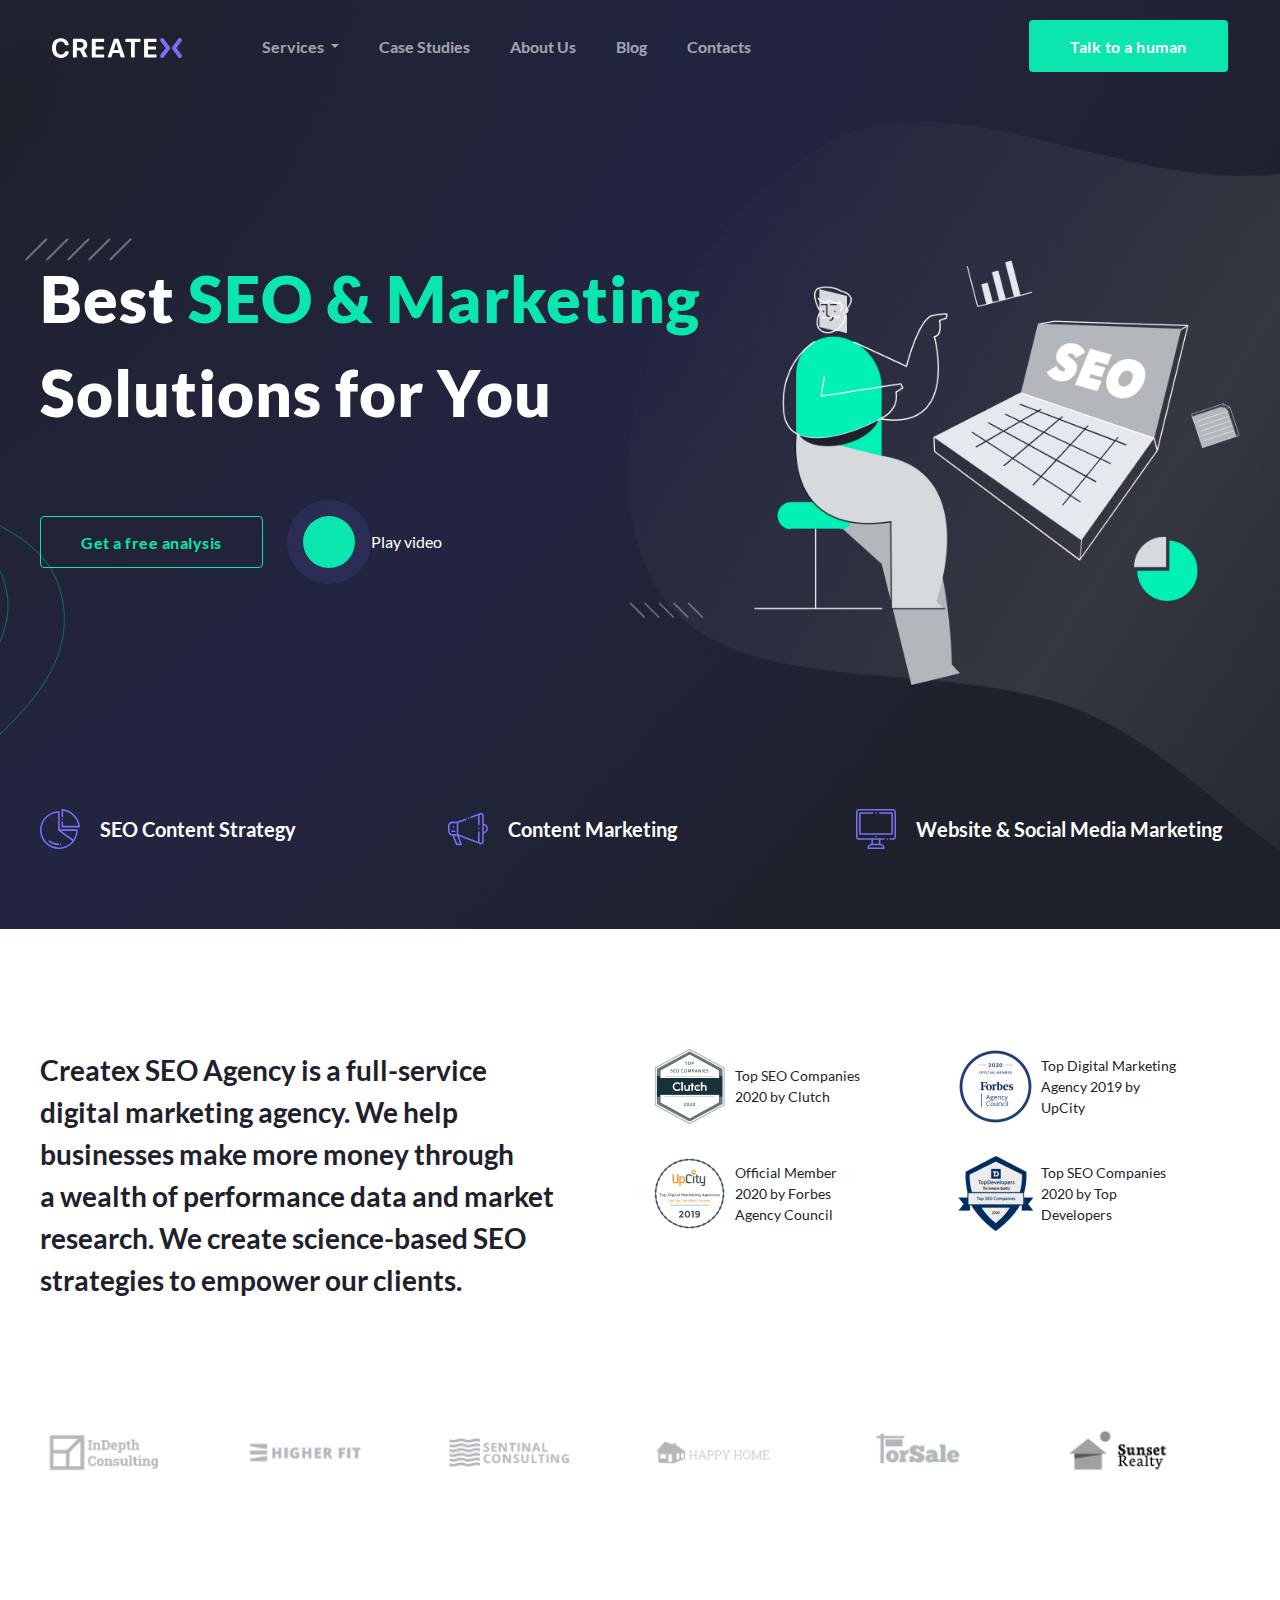
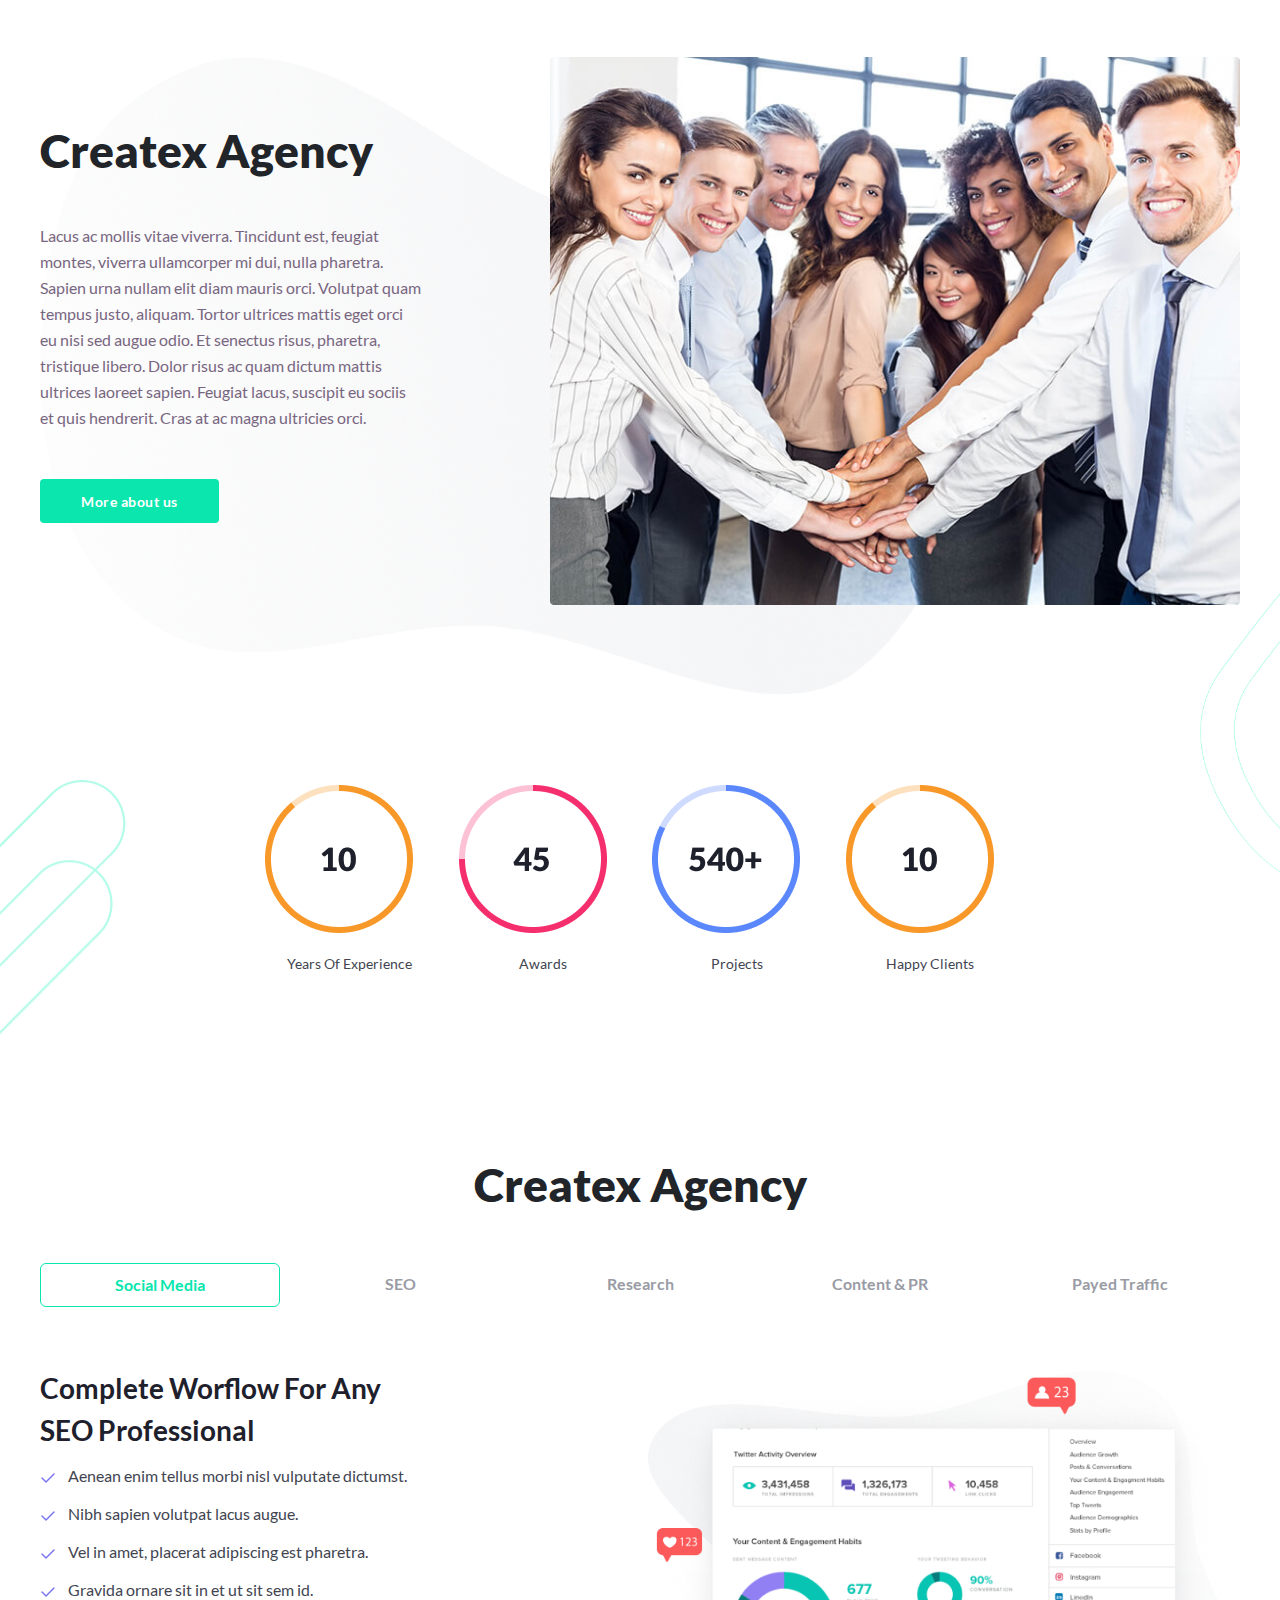
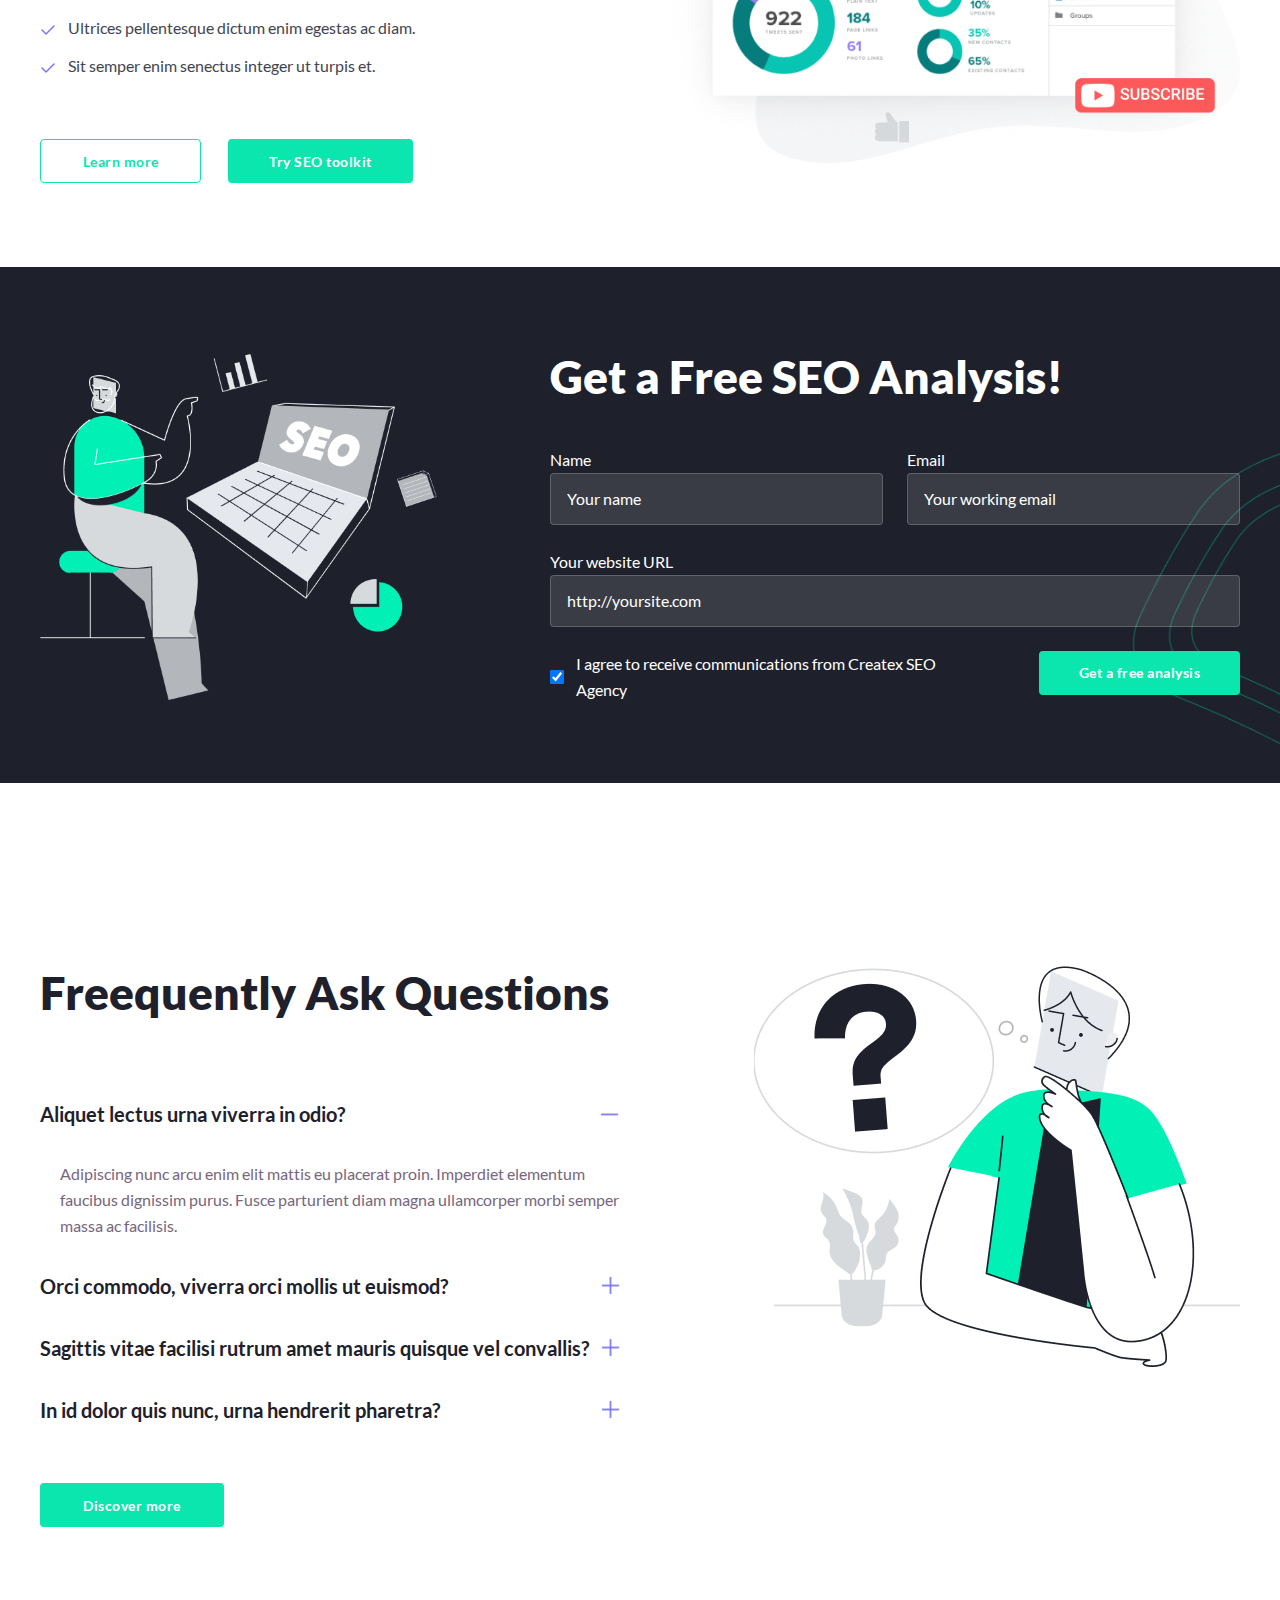
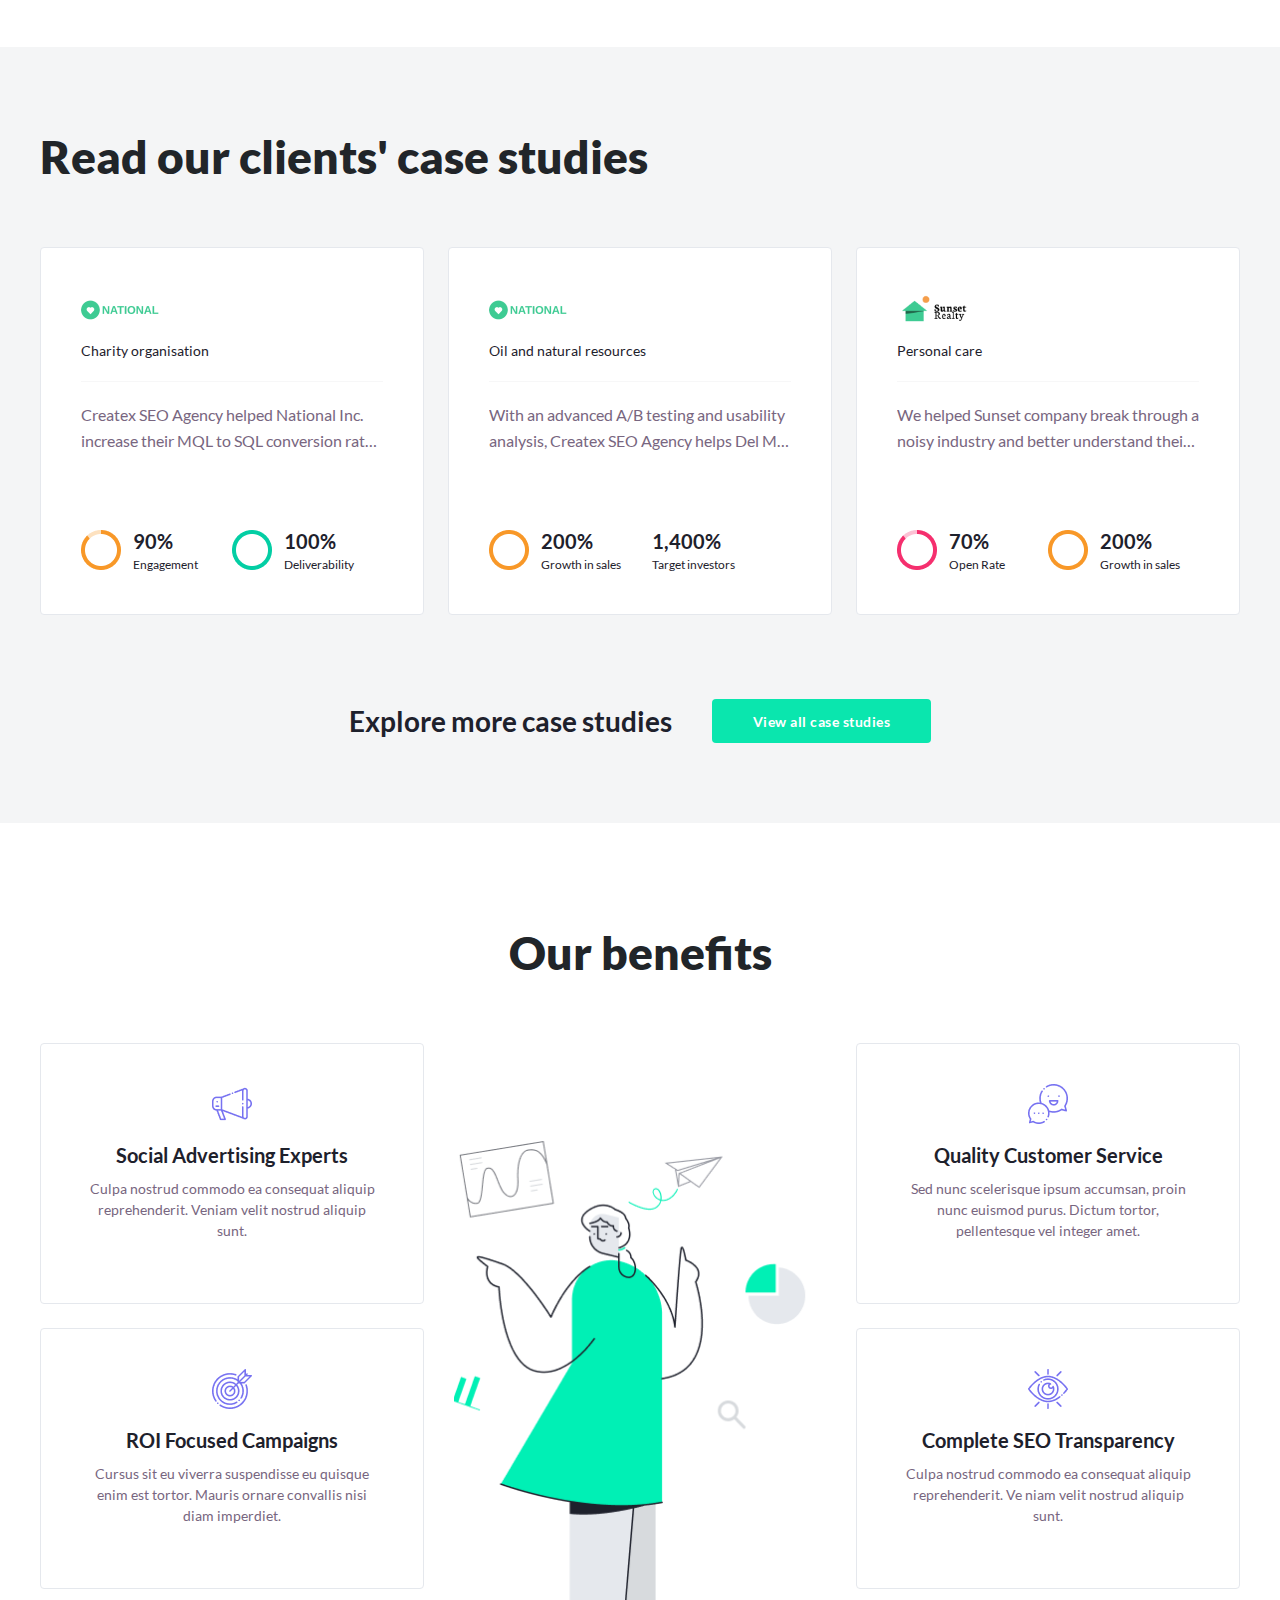
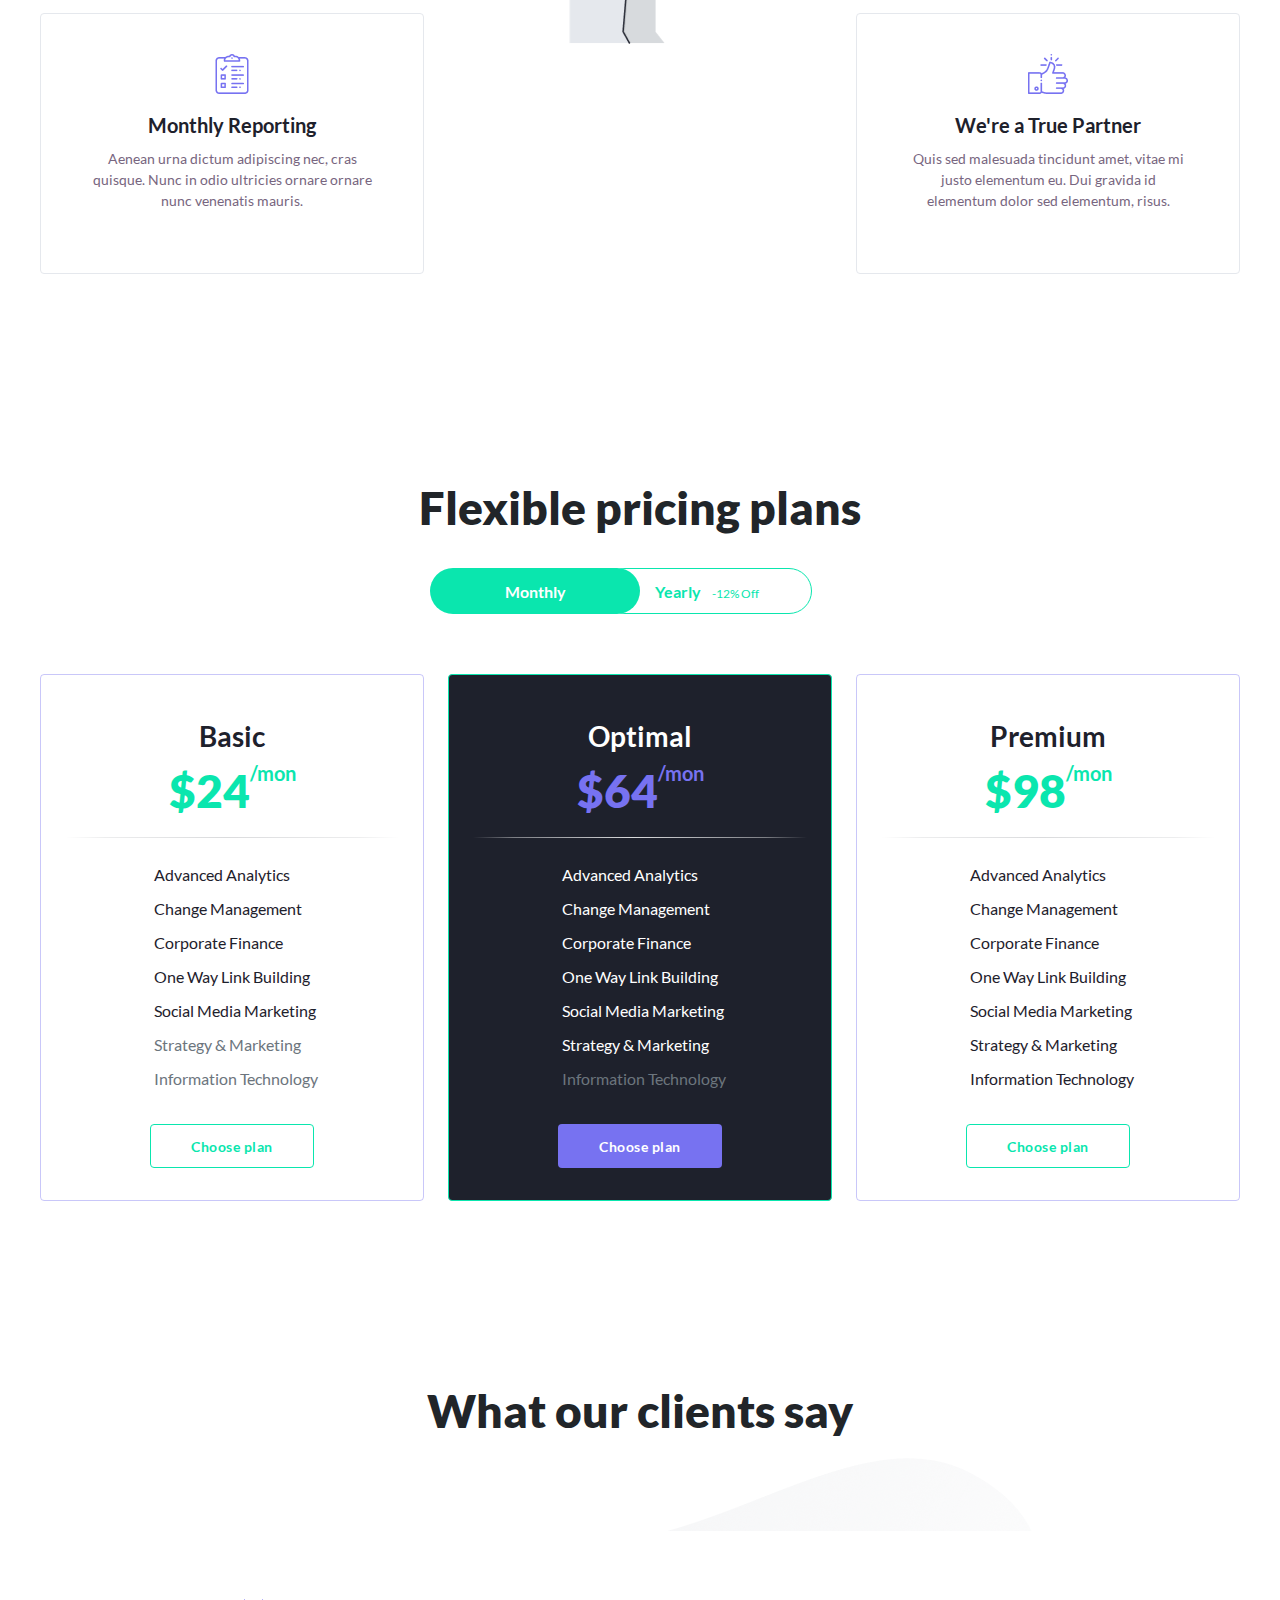
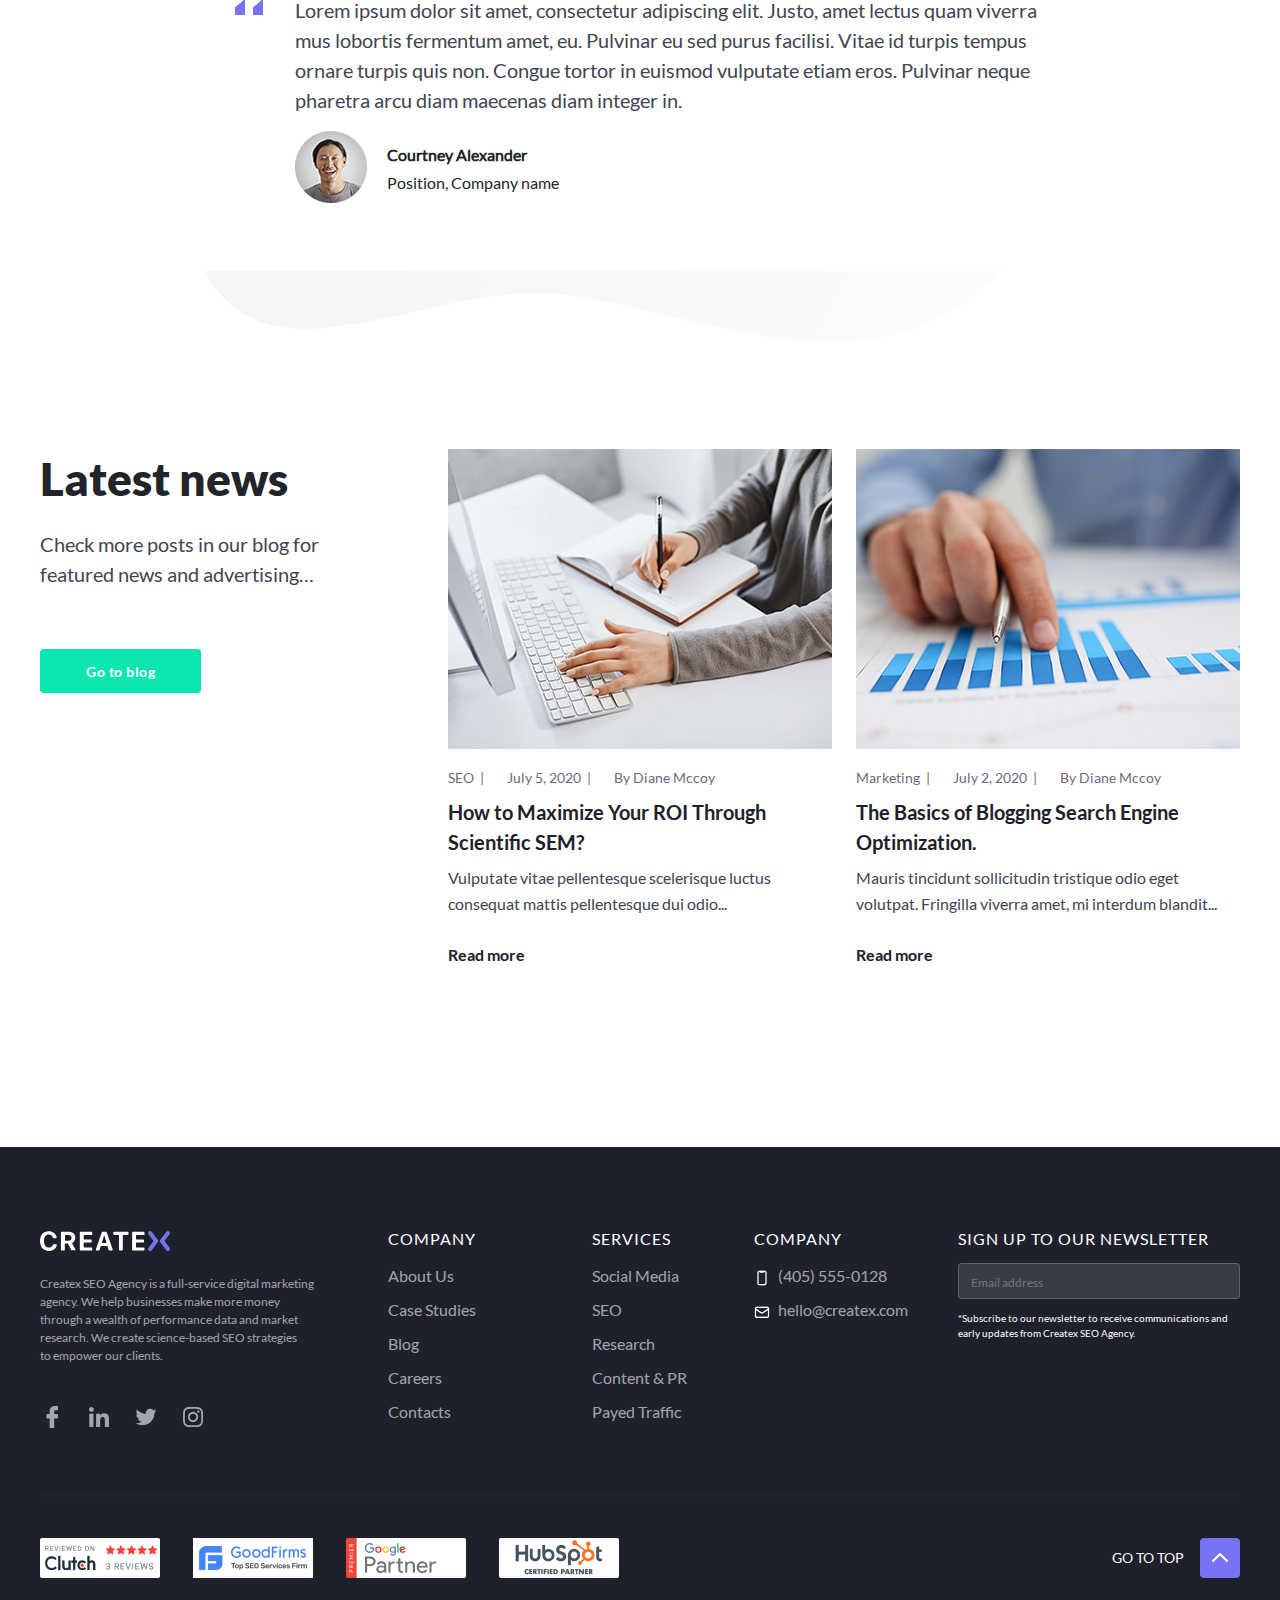
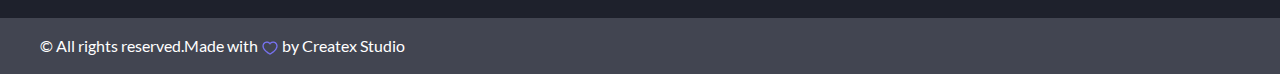
==== index.html @ 5235b667 "first commit" ====
<!DOCTYPE html>
<html lang="en">
  <head>
    <meta charset="UTF-8">
    <meta name="viewport" content="width=device-width, initial-scale=1.0">
    <meta http-equiv="X-UA-Compatible" content="ie=edge">
    <link rel="shortcut icon" href="assets/img/logo/favicon.png" type="image/x-icon">
    <link rel="stylesheet" href="assets/css/plugins.min.css">
    <title>SEO & Marketing</title>
    <link rel="stylesheet" href="https://cdnjs.cloudflare.com/ajax/libs/font-awesome/6.2.0/css/all.min.css" integrity="sha512-xh6O/CkQoPOWDdYTDqeRdPCVd1SpvCA9XXcUnZS2FmJNp1coAFzvtCN9BmamE+4aHK8yyUHUSCcJHgXloTyT2A==" crossorigin="anonymous" referrerpolicy="no-referrer" />    <link rel="stylesheet" href="assets/css/styles.css">
  </head>
  <body>

    <!-- add menu here -->
            <!----VIDEO-MODAL--------------------->
<div class="modal fade modal-video" id="videoModal" tabindex="-1" aria-labelledby="videoModalLabel" aria-hidden="true">
    <div class="modal-dialog">
    <div class="modal-content modal-bg">
        <div class="modal-header">
        <button type="button" class="btn-close" data-bs-dismiss="modal" aria-label="Close"></button>
        </div>
        <div class="modal-body">
            <video controls="controls" autoplay muted>
                <source src="assets/img/modal-video.mp4" type="video/mp4">
            </video>
        </div>
        </div>
    </div>
</div>
<div class="home-page_hero"
  style="background: url('assets/img/homepage/background.png') center center/cover no-repeat;" id="totop">
  <!----HEADER------------>
  <header class="main-header">
    <nav class="navbar navbar-expand-lg">
      <div class="container custom-container">
        <a class="" href="index.html">
          <div class="logo-wrapper">
            <img src="assets/img/logo/header-logo.svg" alt="Logo">
          </div>
        </a>
        <button class="navbar-toggler" type="button" data-bs-toggle="collapse" data-bs-target="#navbarSupportedContent"
          aria-controls="navbarSupportedContent" aria-expanded="false" aria-label="Toggle navigation">
          <span class="navbar-toggler-icon"></span>
        </button>
        <div class="collapse navbar-collapse" id="navbarSupportedContent">
          <ul class="navbar-nav me-auto mb-2 mb-lg-0 header-link">
            <li class="nav-item dropdown">
              <a class="nav-link dropdown-toggle" href="#" role="button" data-bs-toggle="dropdown"
                aria-expanded="false">
                Services
              </a>
              <ul class="dropdown-menu">
                <li><a class="dropdown-item" href="services.html">Services</a></li>
                <li><a class="dropdown-item" href="optimization.html">Search Engine Optimization</a></li>
                <li><a class="dropdown-item" href="services.html">Services</a></li>
              </ul>
            </li>
            <li class="nav-item">
              <a class="nav-link" href="case-studies.html">Case Studies</a>
            </li>
            <li class="nav-item">
              <a class="nav-link" href="about.html">About Us</a>
            </li>
            <li class="nav-item">
              <a class="nav-link" href="blog.html">Blog</a>
            </li>
            <li class="nav-item">
              <a class="nav-link" href="contact.html">Contacts</a>
            </li>
          </ul>
          <div class="header-call">
            <a href="maximize.html" class="filled-button header-btn">Talk to a human</a>
          </div>
        </div>
      </div>
    </nav>
  </header>
  <!-----HERO----------------->
  <section class="hero">
    <div class="custom-container">
      <div class="hero-up">
        <div class="row">
          <div class="col-12 col-sm-7 col-md-7">
            <div class="hero-banner">
              <h1 class="hero-title">Best <span>SEO & Marketing</span> Solutions for You</h1>
              <div class="hero-bottom">
                <div class="banner-button">
                  <a href="contact.html" class="empty-button">Get a free analysis</a>
                </div>
                <div class="play-wrapper d-flex align-items-center">
                    <div class="circle">
                      <div class="play-button">
                        <button type="button" class="" data-bs-toggle="modal" data-bs-target="#videoModal">
                          <i class="fa-solid fa-play"></i>
                      </button>
                      </div>
                    </div>
                    <span>Play video</span>
                </div>
              </div>
            </div>
          </div>
          <div class="col-12 col-sm-5 col-md-5">
            <div class="banner-pic">
              <img src="assets/img/homepage/illustration.png" alt="illustration">
            </div>
          </div>
        </div>
      </div>
      <div class="hero-features">
        <div class="row">
          <div class="col-12 col-sm-4 col-md-4">
            <div class="feature-item">
              <div class="feature-item__icon">
                <img src="assets/img/icon/G.svg" alt="strategy">
              </div>
              <p class="feature-item__title">SEO Content Strategy</p>
            </div>
          </div>
          <div class="col-12 col-sm-4 col-md-4">
            <div class="feature-item">
              <div class="feature-item__icon">
                <img src="assets/img/icon/ic-speaker.svg" alt="strategy">
              </div>
              <p class="feature-item__title">Content Marketing</p>
            </div>
          </div>
          <div class="col-12 col-sm-4 col-md-4">
            <div class="feature-item">
              <div class="feature-item__icon">
                <img src="assets/img/icon/ic-computer.svg" alt="strategy">
              </div>
              <p class="feature-item__title">Website & Social Media Marketing</p>
            </div>
          </div>
        </div>
      </div>
    </div>
  </section>
</div>
<!------HOME INFO------------>
<section class="home-info">
  <div class="custom-container">
    <div class="home-info__up">
      <div class="row">
        <div class="col-12 col-md-4 col-xl-6">
          <div class="home-info__txt">
            <h3 class="home-info__title">
              Createx SEO Agency is a full-service digital marketing agency. We help businesses make more money through
              a wealth of performance data and market research. We create science-based SEO strategies to empower our
              clients.
            </h3>
          </div>
        </div>
        <div class="col-12 col-md-8 col-xl-6">
          <div class="info-award__wrapper">
              <div class="row">
                <div class="col-12 col-sm-6">
                  <div class="info-award d-flex align-items-center">
                    <div class="info-award__img">
                      <img src="assets/img/icon/info-1.png" alt="awards">
                    </div>
                    <span>Top SEO Companies 2020 by Clutch</span>
                  </div>
                </div>
                <div class="col-12 col-sm-6">
                  <div class="info-award d-flex align-items-center">
                    <div class="info-award__img">
                      <img src="assets/img/icon/info-2.png" alt="awards">
                    </div>
                    <span>Top Digital Marketing Agency 2019 by UpCity</span>
                  </div>
                </div>
                <div class="col-12 col-sm-6">
                  <div class="info-award d-flex align-items-center">
                    <div class="info-award__img">
                      <img src="assets/img/icon/info-3.png" alt="awards">
                    </div>
                    <span>Official Member 2020 by Forbes Agency Council</span>
                  </div>
                </div>
                <div class="col-12 col-sm-6">
                  <div class="info-award d-flex align-items-center">
                    <div class="info-award__img">
                      <img src="assets/img/icon/info-4.png" alt="awards">
                    </div>
                    <span>Top SEO Companies 2020 by Top Developers</span>
                  </div>
                </div>
              </div>
            </div>
        </div>
      </div>
    </div>
    <div class="partners">
        <div class="row">
            <div class="col-6 col-sm-4 col-lg-2">
              <div class="partner-wrapper">
                  <div class="partner">
                    <img src="assets/img/homepage/client-logo1.png" alt="partner">
                </div>
                <div class="partner-none">
                    <img src="assets/img/partners/InDepth Consulting Logo - Untitled Page.png" alt="">
                </div>
              </div>
            </div>
            <div class="col-6 col-sm-4 col-lg-2">
              <div class="partner-wrapper">
                  <div class="partner">
                    <img src="assets/img/homepage/client-logo2.png" alt="partner">
                </div>
                <div class="partner-none">
                    <img src="assets/img/partners/Higher Fit Logo - black.png" alt="partner">
                </div>
              </div>
          </div>
          <div class="col-6 col-sm-4 col-lg-2">
            <div class="partner-wrapper">
                <div class="partner">
                  <img src="assets/img/homepage/client-logo3.png" alt="partner">
                </div>
                <div class="partner-none">
                    <img src="assets/img/partners/Sentinal Consulting Logo-black.png" alt="partner">
                </div>
            </div>
          </div>
          <div class="col-6 col-sm-4 col-lg-2">
              <div class="partner-wrapper">
                  <div class="partner">
                    <img src="assets/img/homepage/client-logo4.png" alt="partner">
                </div>
                <div class="partner-none">
                    <img src="assets/img/partners/Happy Home Logo-black.png" alt="partner">
                </div>
              </div>
          </div>
          <div class="col-6 col-sm-4 col-lg-2">
              <div class="partner-wrapper">
                  <div class="partner">
                    <img src="assets/img/homepage/client-logo5.png" alt="partner">
                </div>
                <div class="partner-none">
                    <img src="assets/img/partners/For Sale Logo-black.png" alt="partner">
                </div>
              </div>
          </div>
          <div class="col-6 col-sm-4 col-lg-2">
              <div class="partner-wrapper">
                  <div class="partner">
                    <img src="assets/img/partners/Sunset Realty Logo-gray.png" alt="partner">
                </div>
                <div class="partner-none">
                    <img src="assets/img/homepage/client-logo6.png" alt="partner">
                </div>
              </div>
          </div>
        </div>
      </div>
  </div>
</section>
<!---HOMEPAGE ABOUT---------------------->
<section class="home-about">
  <div class="shape-line">
    <img src="assets/img/homepage/shape-line.png" alt="line shape">
  </div>
  <div class="shape-vector">
    <img src="assets/img/homepage/lines.png" alt="line shape">
  </div>
  <div class="custom-container">
    <div class="shape-layer">
      <div class="home-about-wrapper">
        <div class="row">
          <div class="col-12 col-sm-12 col-md-5">
            <div class="home-about-left">
              <h2 class="section-title">Createx Agency </h2>
              <p class="home-about__descr">
                Lacus ac mollis vitae viverra. Tincidunt est, feugiat montes, viverra ullamcorper mi dui, nulla
                pharetra. Sapien urna nullam elit diam mauris orci. Volutpat quam tempus justo, aliquam. Tortor ultrices
                mattis eget orci eu nisi sed augue odio. Et senectus risus, pharetra, tristique libero. Dolor risus
                ac quam dictum mattis ultrices laoreet sapien. Feugiat lacus, suscipit eu sociis et quis hendrerit. Cras
                at ac magna ultricies orci.
              </p>
              <div class="test">
                <a href="about.html" class="filled-button">More about us</a>
              </div>
            </div>
          </div>
          <div class="col-12 col-sm-12 col-md-7">
            <div class="home-about-col">
              <div class="home-about-pic">
                <img src="assets/img/homepage/home-about-team.png" alt="our team">
              </div>
            </div>
          </div>
        </div>
      </div>
    </div>
    <div class="home-figures little-container about-perxent">
        <div class="row">
          <div class="col-12 col-sm-6 col-md-3">
            <div class="home-figure">
              <div class="home-figure__img">
                <img src="assets/img/homepage/circle-progress1.png" alt="our progress">
              </div>
              <span>Years of experience</span>
            </div>
          </div>
          <div class="col-12 col-sm-6 col-md-3">
            <div class="home-figure">
              <div class="home-figure__img">
                <img src="assets/img/homepage/circle-progress22.png" alt="our progress">
              </div>
              <span>Awards</span>
            </div>
          </div>
          <div class="col-12 col-sm-6 col-md-3">
            <div class="home-figure">
              <div class="home-figure__img">
                <img src="assets/img/homepage/circle-progress3.png" alt="our progress">
              </div>
              <span>Projects</span>
            </div>
          </div>
          <div class="col-12 col-sm-6 col-md-3">
            <div class="home-figure">
              <div class="home-figure__img">
                <img src="assets/img/homepage/circle-progress1.png" alt="our progress">
              </div>
              <span>Happy clients</span>
            </div>
          </div>
        </div>
      </div>
  </div>
</section>
<!-----HOMEPAGE SERVICES----------------->
<section class="home-service">
  <div class="custom-container">
    <h2 class="section-title">Createx Agency </h2>
    <div class="home-service-tabs">
        <ul class="nav nav-pills nav-justified">
          <li class="nav-item">
            <a class="nav-link active" aria-current="page" href="#">Social Media</a>
          </li>
          <li class="nav-item">
            <a class="nav-link" href="#">SEO</a>
          </li>
          <li class="nav-item">
            <a class="nav-link" href="#">Research</a>
          </li>
          <li class="nav-item">
            <a class="nav-link" href="#">Content & PR</a>
          </li>
          <li class="nav-item">
            <a class="nav-link" href="#">Payed Traffic</a>
          </li>
        </ul>
      </div>
    <div class="worflow">
      <div class="row">
        <div class="col-12 col-sm-12 col-lg-4">
          <div class="workflow-inner">
            <p class="worflow-title">Complete Worflow For Any SEO Professional</p>
            <div class="mark-titles">
              <div class="mark-text d-flex align-items-center">
                <div class="mark-icon">
                  <img src="assets/img/homepage/Mark.png" alt="mark">
                </div>
                <span>Aenean enim tellus morbi nisl vulputate dictumst.</span>
              </div>
              <div class="mark-text d-flex align-items-center">
                <div class="mark-icon">
                  <img src="assets/img/homepage/Mark.png" alt="mark">
                </div>
                <span>Nibh sapien volutpat lacus augue.</span>
              </div>
              <div class="mark-text d-flex align-items-center">
                <div class="mark-icon">
                  <img src="assets/img/homepage/Mark.png" alt="mark">
                </div>
                <span>Vel in amet, placerat adipiscing est pharetra.</span>
              </div>
              <div class="mark-text d-flex align-items-center">
                <div class="mark-icon">
                  <img src="assets/img/homepage/Mark.png" alt="mark">
                </div>
                <span>Gravida ornare sit in et ut sit sem id.</span>
              </div>
              <div class="mark-text d-flex align-items-center">
                <div class="mark-icon">
                  <img src="assets/img/homepage/Mark.png" alt="mark">
                </div>
                <span>Ultrices pellentesque dictum enim egestas ac diam.</span>
              </div>
              <div class="mark-text d-flex align-items-center">
                <div class="mark-icon">
                  <img src="assets/img/homepage/Mark.png" alt="mark">
                </div>
                <span>Sit semper enim senectus integer ut turpis et.</span>
              </div>
            </div>
            <div class="workflow-buttons">
              <a href="maximize.html" class="empty-button">Learn more</a>
              <a href="#" class="filled-button">Try SEO toolkit</a>
            </div>
          </div>
        </div>
        <div class="col-12 col-sm-12 col-lg-8">
          <div class="workflow-cover">
              <div class="workflow-layer">
                <img src="assets/img/homepage/bg-shape.png" alt="illustration">
                <div class="workflow-main__illustation">
                  <img src="assets/img/homepage/workflow-illustration.png" alt="illustration">
                </div>
              </div>
            </div>
        </div>
      </div>
    </div>
  </div>
</section>
<!-----HOMEPAGE ANALYSIS FORM-------------------->
    <!-----HOMEPAGE ANALYSIS FORM-------------------->
    <section class="homepage-request" style="background-image: url('assets/img/homepage/free-seo-analysis-background.png');">
        <div class="custom-container">
          <div class="row">
            <div class="col-12 col-md-12 col-lg-5">
                <div class="wrapper-illustration">
                  <div class="request-illustration">
                    <img src="assets/img/homepage/illustration.png" alt="">
                  </div>
                </div>
            </div>
            <div class="col-12 col-md-12 col-lg-7">
              <div class="analysis-form__cover">
                <div class="analysis-form__title">Get a Free SEO Analysis!</div>
                <div class="analysis-form">
                  <form class="">
                    <div class="row">
                      <div class="col-12 col-sm-12 col-md-6">
                        <div class="analysis-form__input">
                          <label for="analysis-name">Name</label>
                          <input type="text" name="analysis-name" id="analysis-name" class="" placeholder="Your name" required>
                        </div>
                      </div>
  
                    <div class="col-12 col-sm-12 col-md-6">
                        <div class="analysis-form__input">
                          <label for="analysis-email">Email</label>
                          <input type="email" name="analysis-email" id="analysis-email" placeholder="Your working email" required>
                        </div>                      
                    </div>
                    <div class="col-12 col-sm-12 col-md-12">
                        <div class="analysis-form__input">
                          <label for="your-website">Your website URL</label>
                          <input type="url" name="your-website" id="your-website" placeholder="http://yoursite.com" required>
                        </div>                      
                    </div>
                    <div class="col-12 col-sm-12 col-md-7">
                      <div class="checkbox-wrapper">
                        <input type="checkbox" name="agree-checked" checked id="agree-checked" required>
                        <label for="agree-checked" class="agree-checked">I agree to receive communications from Createx SEO Agency</label>
                      </div>
                    </div>
                    <div class="col-12 col-sm-12 col-md-5">
                      <div class="button-submit-wrapper">
                        <button class="filled-button">Get a free analysis</button>     
                      </div>
                    </div>
                      </div>
                    </div>
                  </form>
                </div>
  
              </div>
            </div>
  
          </div>
        </div>
      </section>
<!----FAQ-------------->
<section class="home-questions">
    <div class="custom-container">
      <div class="row">
        <div class="col-12 col-md-12 col-lg-7">
          <div class="home-question-col">
            <div class="analysis-form__title">Freequently Ask Questions</div>
            <div class="accordion-wrapper services-accordion">
              <div class="accordion" id="accordionPanelsStayOpenExample">
                <div class="accordion-item">
                  <h2 class="accordion-header" id="panelsStayOpen-headingOne">
                    <button class="accordion-button" type="button" data-bs-toggle="collapse"
                      data-bs-target="#panelsStayOpen-collapseOne" aria-expanded="true"
                      aria-controls="panelsStayOpen-collapseOne">
                      Aliquet lectus urna viverra in odio?
                    </button>
                  </h2>
                  <div id="panelsStayOpen-collapseOne" class="accordion-collapse collapse show"
                    aria-labelledby="panelsStayOpen-headingOne">
                    <div class="accordion-body">
                      Adipiscing nunc arcu enim elit mattis eu placerat proin. Imperdiet elementum faucibus dignissim
                      purus. Fusce parturient diam magna ullamcorper morbi semper massa ac facilisis.
                    </div>
                  </div>
                </div>
                <div class="accordion-item">
                  <h2 class="accordion-header" id="panelsStayOpen-headingTwo">
                    <button class="accordion-button collapsed" type="button" data-bs-toggle="collapse"
                      data-bs-target="#panelsStayOpen-collapseTwo" aria-expanded="false"
                      aria-controls="panelsStayOpen-collapseTwo">
                      Orci commodo, viverra orci mollis ut euismod?
                    </button>
                  </h2>
                  <div id="panelsStayOpen-collapseTwo" class="accordion-collapse collapse"
                    aria-labelledby="panelsStayOpen-headingTwo">
                    <div class="accordion-body">
                      Adipiscing nunc arcu enim elit mattis eu placerat proin. Imperdiet elementum faucibus dignissim
                      purus. Fusce parturient diam magna ullamcorper morbi semper massa ac facilisis.
                    </div>
                  </div>
                </div>
                <div class="accordion-item">
                  <h2 class="accordion-header" id="panelsStayOpen-headingThree">
                    <button class="accordion-button collapsed" type="button" data-bs-toggle="collapse"
                      data-bs-target="#panelsStayOpen-collapseThree" aria-expanded="false"
                      aria-controls="panelsStayOpen-collapseThree">
                      Sagittis vitae facilisi rutrum amet mauris quisque vel convallis?
                    </button>
                  </h2>
                  <div id="panelsStayOpen-collapseThree" class="accordion-collapse collapse"
                    aria-labelledby="panelsStayOpen-headingThree">
                    <div class="accordion-body">
                      Adipiscing nunc arcu enim elit mattis eu placerat proin. Imperdiet elementum faucibus dignissim
                      purus. Fusce parturient diam magna ullamcorper morbi semper massa ac facilisis.
                    </div>
                  </div>
                </div>
                <div class="accordion-item">
                  <h2 class="accordion-header" id="panelsStayOpen-headingFour">
                    <button class="accordion-button collapsed" type="button" data-bs-toggle="collapse"
                      data-bs-target="#panelsStayOpen-collapseFour" aria-expanded="false"
                      aria-controls="panelsStayOpen-collapseFour">
                      In id dolor quis nunc, urna hendrerit pharetra?
                    </button>
                  </h2>
                  <div id="panelsStayOpen-collapseFour" class="accordion-collapse collapse"
                    aria-labelledby="panelsStayOpen-headingFour">
                    <div class="accordion-body">
                      Adipiscing nunc arcu enim elit mattis eu placerat proin. Imperdiet elementum faucibus dignissim
                      purus. Fusce parturient diam magna ullamcorper morbi semper massa ac facilisis.
                    </div>
                  </div>
                </div>
              </div>
            </div>
            <a href="../blog.html" class="filled-button">Discover more <i class="fa-solid fa-arrow-right"></i></a>
          </div>
        </div>
        <div class="col-12 col-md-12 col-lg-5">
          <div class="home-illus-wrapper about-illus">
            <div class="home-question__illus">
              <img src="assets/img/homepage/home-question-illustration.png" alt="illustration">
            </div>
          </div>
        </div>
      </div>
    </div>
    </div>
  </section>
<!-----CASE STUDIOS------------------------->
<section class="case-studios">
  <div class="custom-container">
    <div class="section-title text-start">Read our clients' case studies</div>
    <div class="case-card-wrapper">
        <div class="row">
          <div class="col-12 col-sm-6 col-md-6 col-lg-4">
            <a href="#">
              <div class="case-card-cover">
                <div class="case-card">
                </div>
                <div class="case-card-inner">
                    <div class="case-card-head">
                    <div class="case-card-logo">
                      <img src="assets/img/homepage/client-logo-1.png" alt="client logo">
                    </div>
                    <span>Charity organisation</span>
                  </div>
                  <div class="case-card-body">
                    <p class="case-card-descr">Createx SEO Agency helped National Inc. increase their MQL to SQL conversion rate by 300%.</p>
                    <div class="case-card-rates">
                      <div class="case-card-rate">
                        <div class="case-rate-img">
                          <img src="assets/img/homepage/circle-card-orange.png" alt="rate">
                        </div>
                        <div class="case-rate-txt">
                          <strong>90%</strong>
                          <span>Engagement</span>
                        </div>
                      </div>
                      <div class="case-card-rate">
                        <div class="case-rate-img">
                          <img src="assets/img/homepage/circle-success.png" alt="rate">
                        </div>
                        <div class="case-rate-txt">
                          <strong>100%</strong>
                          <span>Deliverability</span>
                        </div>
                      </div>
                    </div>
                  </div>
                </div>
              </div>
            </a>
          </div>
          <div class="col-12 col-sm-6 col-md-6 col-lg-4">
            <a href="#">
              <div class="case-card-cover">
                <div class="case-card">
                </div>
                <div class="case-card-inner">
                  <div class="case-card-head">
                    <div class="case-card-logo">
                      <img src="assets/img/homepage/client-logo-1.png" alt="client logo">
                    </div>
                    <span>Oil and natural resources</span>
                  </div>
                  <div class="case-card-body">
                    <p class="case-card-descr">With an advanced A/B testing and usability analysis, Createx SEO Agency helps Del Mar see a 400% increase in conversion rate.</p>
                    <div class="case-card-rates">
                      <div class="case-card-rate">
                        <div class="case-rate-img">
                          <img src="assets/img/homepage/circle-orange-100.png" alt="rate">
                        </div>
                        <div class="case-rate-txt">
                          <strong>200%</strong>
                          <span>Growth in sales</span>
                        </div>
                      </div>
                      <div class="case-card-rate">
                        <div class="case-rate-txt">
                          <strong>1,400%</strong>
                          <span>Target investors</span>
                        </div>
                      </div>
                    </div>
                  </div>
                </div>
              </div>
            </a>
          </div>
          <div class="col-12 col-sm-6 col-md-6 col-lg-4">
            <a href="#">
              <div class="case-card-cover">
                <div class="case-card">
                </div>
                <div class="case-card-inner">
                  <div class="case-card-head">
                    <div class="case-card-logo">
                      <img src="assets/img/homepage/client-logo6.png" alt="client logo">
                    </div>
                    <span>Personal care</span>
                  </div>
                  <div class="case-card-body">
                    <p class="case-card-descr">We helped Sunset company break through a noisy industry and better understand their buyer's journey.</p>
                    <div class="case-card-rates">
                      <div class="case-card-rate">
                        <div class="case-rate-img">
                          <img src="assets/img/homepage/circle-pink.png" alt="rate">
                        </div>
                        <div class="case-rate-txt">
                          <strong>70%</strong>
                          <span>Open Rate</span>
                        </div>
                      </div>
                      <div class="case-card-rate">
                        <div class="case-rate-img">
                          <img src="assets/img/homepage/circle-orange-100.png" alt="rate">
                        </div>
                        <div class="case-rate-txt">
                          <strong>200%</strong>
                          <span>Growth in sales</span>
                        </div>
                      </div>
                    </div>
                  </div>
                </div>
              </div>
            </a>
          </div>
        </div>
      </div>
      <div class="case-studios-bottom">
        <div class="studios-bottom-ttl">Explore more case studies</div>
        <div class="studios-btn">
          <a href="../case-studies.html" class="filled-button">View all case studies</a>
        </div>
      </div>
  </div>
</section>
<!---HOME BENEFITS---------->
<section class="home-benefits">
  <div class="custom-container">
    <h2 class="section-title">Our benefits</h2>
    <div class="row">
      <div class="col-12 col-sm-6 col-md-6 lg-6 col-xl-4">
        <div class="home-benefit">
          <div class="benefit-wrapper">
            <div class="icon-wrapper">
              <img src="assets/img/icon/ic-speaker.png" alt="icon">
            </div>
            <strong>Social Advertising Experts</strong>
            <span>Culpa nostrud commodo ea consequat aliquip reprehenderit. Veniam velit nostrud aliquip sunt.</span>
          </div>
          <div class="benefit-wrapper">
            <div class="icon-wrapper">
              <img src="assets/img/icon/ic-target.png" alt="icon">
            </div>
            <strong>ROI Focused Campaigns</strong>
            <span>Cursus sit eu viverra suspendisse eu quisque enim est tortor. Mauris ornare convallis nisi diam
              imperdiet. </span>
          </div>
          <div class="benefit-wrapper">
            <div class="icon-wrapper">
              <img src="assets/img/icon/ic-checklist.png" alt="icon">
            </div>
            <strong>Monthly Reporting</strong>
            <span>Aenean urna dictum adipiscing nec, cras quisque. Nunc in odio ultricies ornare ornare nunc venenatis
              mauris. </span>
          </div>
        </div>
      </div>
      <div class="col-12 col-sm-6 col-md-3 col-lg-4 illus-display">
        <div class="benefit-illus__cover">
          <div class="benefit-illus">
            <img src="assets/img/homepage/benefit-illus.png" alt="illustration">
          </div>
        </div>
      </div>
      <div class="col-12 col-sm-6 col-md-6 lg-6 col-xl-4">
        <div class="home-benefit">
          <div class="benefit-wrapper">
            <div class="icon-wrapper">
              <img src="assets/img/icon/ic-chat.png" alt="icon">
            </div>
            <strong>Quality Customer Service</strong>
            <span>Sed nunc scelerisque ipsum accumsan, proin nunc euismod purus. Dictum tortor, pellentesque vel integer
              amet.</span>
          </div>
          <div class="benefit-wrapper">
            <div class="icon-wrapper">
              <img src="assets/img/icon/ic-view.png" alt="icon">
            </div>
            <strong>Complete SEO Transparency</strong>
            <span>Culpa nostrud commodo ea consequat aliquip reprehenderit. Ve niam velit nostrud aliquip sunt.</span>
          </div>
          <div class="benefit-wrapper">
            <div class="icon-wrapper">
              <img src="assets/img/icon/ic-like.png" alt="icon">
            </div>
            <strong>We're a True Partner</strong>
            <span>Quis sed malesuada tincidunt amet, vitae mi justo elementum eu. Dui gravida id elementum dolor sed
              elementum, risus.</span>
          </div>
        </div>
      </div>
    </div>
  </div>
</section>
<!------PRICING-------------------->
<section class="home-pricing">
    <div class="custom-container">
      <h2 class="section-title">Flexible pricing plans</h2>
      <div class="pricing-tabs">
        <nav class="custom-tab__nav">
          <a href="#" class="active">Monthly</a>
          <a href="#">Yearly <small>-12% Off</small></a>
        </nav>
      </div>
      <div class="pricing-elements">
        <div class="row">
          <div class="col-12 col-sm-6 col-md-4 col-lg-4">
            <a href="#">
              <div class="pricing-element">
                <div class="pricing-element-top">
                  <h5 class="pricing-element__name">Basic</h5>
                  <h3 class="pricing-element__ttl">$24<sup>/mon</sup></h3>
                </div>
              <div class="pricing-element__details d-flex justify-content-center align-items-center flex-column">
                <div class="pricing-detail d-flex align-items-center">
                  <span><i class="fa-solid fa-check"></i></span>
                  <span>Advanced Analytics</span>
                </div>
                <div class="pricing-detail d-flex align-items-center">
                  <span><i class="fa-solid fa-check"></i></span>
                  <span>Change Management</span>
                </div>
                <div class="pricing-detail d-flex align-items-center">
                  <span><i class="fa-solid fa-check"></i></span>
                  <span>Corporate Finance</span>
                </div>
                <div class="pricing-detail d-flex align-items-center">
                  <span><i class="fa-solid fa-check"></i></span>
                  <span>One Way Link Building</span>
                </div>
                <div class="pricing-detail d-flex align-items-center">
                  <span><i class="fa-solid fa-check"></i></span>
                  <span>Social Media Marketing</span>
                </div>
                <div class="pricing-detail d-flex align-items-center">
                  <span><i class="fa-solid fa-xmark text-muted"></i></span>
                  <span class="text-muted">Strategy & Marketing</span>
                </div>
                <div class="pricing-detail d-flex align-items-center">
                  <span><i class="fa-solid fa-xmark text-muted"></i></span>
                  <span class="text-muted">Information Technology</span>
                </div>
                <div class="pricing-button d-flex align-items-center justify-content-center">
                  <a href="#" class="empty-button">Choose plan</a>
                </div>
              </div>
            </div>
            </a>
          </div>
          <div class="col-12 col-sm-6 col-md-4 col-lg-4">
            <a href="#">
              <div class="pricing-element active">
                <div class="pricing-element-top">
                  <h5 class="pricing-element__name">Optimal</h5>
                  <h3 class="pricing-element__ttl">$64<sup>/mon</sup></h3>
                </div>
              <div class="pricing-element__details d-flex justify-content-center align-items-center flex-column">
                <div class="pricing-detail d-flex align-items-center">
                  <span><i class="fa-solid fa-check"></i></span>
                  <span>Advanced Analytics</span>
                </div>
                <div class="pricing-detail d-flex align-items-center">
                  <span><i class="fa-solid fa-check"></i></span>
                  <span>Change Management</span>
                </div>
                <div class="pricing-detail d-flex align-items-center">
                  <span><i class="fa-solid fa-check"></i></span>
                  <span>Corporate Finance</span>
                </div>
                <div class="pricing-detail d-flex align-items-center">
                  <span><i class="fa-solid fa-check"></i></span>
                  <span>One Way Link Building</span>
                </div>
                <div class="pricing-detail d-flex align-items-center">
                  <span><i class="fa-solid fa-check"></i></span>
                  <span>Social Media Marketing</span>
                </div>
                <div class="pricing-detail d-flex align-items-center">
                  <span><i class="fa-solid fa-check"></i></span>
                  <span>Strategy & Marketing</span>
                </div>
                <div class="pricing-detail d-flex align-items-center">
                  <span><i class="fa-solid fa-xmark text-muted"></i></span>
                  <span class="text-muted">Information Technology</span>
                </div>
                <div class="pricing-button d-flex align-items-center justify-content-center">
                  <a href="#" class="empty-button">Choose plan</a>
                </div>
              </div>
            </div>
            </a>
          </div>
          <div class="col-12 col-sm-6 col-md-4 col-lg-4">
            <a href="#">
              <div class="pricing-element">
                <div class="pricing-element-top">
                  <h5 class="pricing-element__name">Premium</h5>
                  <h3 class="pricing-element__ttl">$98<sup>/mon</sup></h3>
                </div>
              <div class="pricing-element__details d-flex justify-content-center align-items-center flex-column">
                <div class="pricing-detail d-flex align-items-center">
                  <span><i class="fa-solid fa-check"></i></span>
                  <span>Advanced Analytics</span>
                </div>
                <div class="pricing-detail d-flex align-items-center">
                  <span><i class="fa-solid fa-check"></i></span>
                  <span>Change Management</span>
                </div>
                <div class="pricing-detail d-flex align-items-center">
                  <span><i class="fa-solid fa-check"></i></span>
                  <span>Corporate Finance</span>
                </div>
                <div class="pricing-detail d-flex align-items-center">
                  <span><i class="fa-solid fa-check"></i></span>
                  <span>One Way Link Building</span>
                </div>
                <div class="pricing-detail d-flex align-items-center">
                  <span><i class="fa-solid fa-check"></i></span>
                  <span>Social Media Marketing</span>
                </div>
                <div class="pricing-detail d-flex align-items-center">
                  <span><i class="fa-solid fa-check"></i></span>
                  <span>Strategy & Marketing</span>
                </div>
                <div class="pricing-detail d-flex align-items-center">
                  <span><i class="fa-solid fa-check"></i></span>
                  <span>Information Technology</span>
                </div>
                <div class="pricing-button d-flex align-items-center justify-content-center">
                  <a href="#" class="empty-button">Choose plan</a>
                </div>
              </div>
            </div>
            </a>
          </div>
      </div>
    </div>
  </section>
<!---HOME-TESTIMONIAL------------------------->
<section class="home-testimonial">
  <div class="custom-container">
    <div class="custom-container">
        <h2 class="section-title text-center">What our clients say</h2>
        <div class="testimonial-container">
          <div class="testimonial-container__inner">
            <div class="testimonial-detail">
              <div class="testimonial-detail-head d-flex">
                <div class="brace-cover">
                  <div class="testimonial-brace">
                    <img src="assets/img/icon/braces.png" alt="brace">
                  </div>
                </div>
                <p class="testimonial-review">Lorem ipsum dolor sit amet, consectetur adipiscing elit. Justo, amet lectus quam viverra mus lobortis fermentum amet, eu. Pulvinar eu sed purus facilisi. Vitae id turpis tempus ornare turpis quis non. Congue tortor in euismod vulputate etiam eros. Pulvinar neque pharetra arcu diam maecenas diam integer in.</p>
              </div>
              <div class="testimonial-reviewer d-flex">
                <div class="reviewer">
                  <img src="assets/img/homepage/client-img.png" alt="person">
                </div>
                <div class="reviewer-detail">
                  <strong>Courtney Alexander</strong>
                  <span class="d-block">Position, Company name</span>
                </div>
              </div>
            </div>
          </div>
        </div>
      </div>
    </div>
</section>
<!----HOME NEWS-------------------------->
<section class="home-news">
  <div class="custom-container">
    <div class="home-news-wrapper">
      <div class="row">
        <div class="col-12 col-sm-12 col-md-4">
          <div class="home-news-inner">
            <h2 class="section-title">Latest news</h2>
            <p class="section-descr">Check more posts in our blog for featured news and advertising insights</p>
            <a href="../blog.html" class="filled-button">Go to blog</a>
          </div>
        </div>
        <div class="col-12 col-sm-6 col-md-4">
          <a href="../blog.html">
            <div class="home-news-content">
              <div class="home-news-pic">
                <img src="assets/img/homepage/pic.png" alt="news-pic">
              </div>
              <div class="home-details_cover">
                <div class="home-news-details">
                  <div class="home-news-meta">
                    <span>SEO</span>
                    <span><i class="fa-regular fa-clock"></i> July 5, 2020</span>
                    <span><i class="fa-regular fa-user"></i>By Diane Mccoy</span>
                  </div>
                </div>
                <p class="home-news-title">How to Maximize Your ROI Through Scientific SEM?</p>
                <div class="home-news-descr">
                  Vulputate vitae pellentesque scelerisque luctus consequat mattis pellentesque dui odio...
                </div>
                <a href="../maximize.html" class="read-more">Read more <i class="fa-solid fa-arrow-right"></i></a>
              </div>
            </div>
          </a>
        </div>
        <div class="col-12 col-sm-6 col-md-4">
          <a href="../blog.html">
            <div class="home-news-content">
              <div class="home-news-pic">
                <img src="assets/img/homepage/news-2.png" alt="news-pic">
              </div>
               <div class="home-details_cover">
                <div class="home-news-details">
                  <div class="home-news-meta">
                    <span>Marketing</span>
                    <span><i class="fa-regular fa-clock"></i> July 2, 2020</span>
                    <span><i class="fa-regular fa-user"></i>By Diane Mccoy</span>
                  </div>
                </div>
                <p class="home-news-title">The Basics of Blogging Search Engine Optimization.</p>
                <div class="home-news-descr">
                  Mauris tincidunt sollicitudin tristique odio eget volutpat. Fringilla viverra amet, mi interdum blandit...
                </div>
                <a href="#" class="read-more">Read more <i class="fa-solid fa-arrow-right"></i></a>
               </div>
            </div>
          </a>
        </div>
      </div>
    </div>
  </div>
</section>
<!-----FOOTER ------------->
       <footer class="main-footer">
        <div class="custom-container">
          <div class="footer-up responsive-container">
            <div class="row">
              <div class="col-12 col-sm-12 col-md-12 col-xl-3">
                <div class="footer-col">
                    <a class="" href="index.html">
                      <div class="logo-wrapper">
                        <img src="assets/img/logo/header-logo.svg" alt="Logo">
                      </div>
                    </a>
                    <p class="footer-up__descr">
                      Createx SEO Agency is a full-service digital marketing agency. We help businesses make more money through a wealth of performance data and market research. We create science-based SEO strategies to empower our clients.
                    </p>
                    <div class="footer-up__ul">
                      <ul>
                        <li>
                          <a href="#">
                              <div class="footer-icon">
                                <svg width="24" height="24" viewBox="0 0 24 24" fill="none" xmlns="http://www.w3.org/2000/svg">
                                  <g opacity="0.6">
                                  <path d="M17.5628 1.00458L14.7856 1C11.6654 1 9.64903 3.12509 9.64903 6.41423V8.91055H6.85662C6.61532 8.91055 6.41992 9.1115 6.41992 9.35937V12.9763C6.41992 13.2241 6.61554 13.4249 6.85662 13.4249H9.64903V22.5514C9.64903 22.7993 9.84443 23 10.0857 23H13.729C13.9703 23 14.1657 22.799 14.1657 22.5514V13.4249H17.4307C17.672 13.4249 17.8674 13.2241 17.8674 12.9763L17.8688 9.35937C17.8688 9.24036 17.8226 9.12638 17.7409 9.04215C17.6591 8.95793 17.5477 8.91055 17.4318 8.91055H14.1657V6.79439C14.1657 5.77728 14.4017 5.26094 15.6915 5.26094L17.5624 5.26025C17.8035 5.26025 17.9989 5.0593 17.9989 4.81166V1.45317C17.9989 1.20576 17.8037 1.00504 17.5628 1.00458Z" fill="white"/>
                                  </g>
                                  </svg>
                                  
                              </div>
                          </a>
                        </li>
                        <li>
                          <a href="#">
                            <div class="footer-icon">
                              <svg width="24" height="24" viewBox="0 0 24 24" fill="none" xmlns="http://www.w3.org/2000/svg">
                                <g opacity="0.6">
                                <path d="M21.995 22L22 21.9992V14.6642C22 11.0758 21.2275 8.31167 17.0325 8.31167C15.0158 8.31167 13.6625 9.41833 13.11 10.4675H13.0517V8.64667H9.07416V21.9992H13.2158V15.3875C13.2158 13.6467 13.5458 11.9633 15.7017 11.9633C17.8258 11.9633 17.8575 13.95 17.8575 15.4992V22H21.995Z" fill="white"/>
                                <path d="M2.32999 8.6475H6.47666V22H2.32999V8.6475Z" fill="white"/>
                                <path d="M4.40167 2C3.07583 2 2 3.07583 2 4.40167C2 5.7275 3.07583 6.82583 4.40167 6.82583C5.7275 6.82583 6.80333 5.7275 6.80333 4.40167C6.8025 3.07583 5.72667 2 4.40167 2Z" fill="white"/>
                                </g>
                                </svg>                                
                            </div>
                          </a>
                        </li>
                        <li>
                          <a href="#">
                            <div class="footer-icon">
                              <svg width="24" height="24" viewBox="0 0 24 24" fill="none" xmlns="http://www.w3.org/2000/svg">
                                <g opacity="0.6">
                                <path d="M22.5 5.77233C21.7271 6.10027 20.8978 6.32267 20.0264 6.42196C20.9161 5.91181 21.5972 5.10263 21.92 4.1414C21.0854 4.61383 20.1642 4.95688 19.1826 5.14285C18.3966 4.33994 17.2785 3.83984 16.0384 3.83984C13.6593 3.83984 11.7303 5.68691 11.7303 7.9637C11.7303 8.2866 11.7683 8.60199 11.8418 8.90357C8.26201 8.73141 5.08768 7.08917 2.96314 4.59372C2.59176 5.20189 2.38049 5.91053 2.38049 6.66697C2.38049 8.09814 3.14161 9.36093 4.2964 10.0997C3.5904 10.0771 2.92639 9.89116 2.34508 9.58205V9.63357C2.34508 11.6314 3.83056 13.2988 5.80024 13.6783C5.43936 13.7713 5.05882 13.8228 4.66514 13.8228C4.38696 13.8228 4.11794 13.7964 3.85417 13.7461C4.40267 15.3859 5.99315 16.5783 7.87756 16.611C6.40388 17.7167 4.54573 18.3739 2.52749 18.3739C2.17976 18.3739 1.83724 18.3537 1.5 18.3173C3.40671 19.4896 5.67036 20.1732 8.10327 20.1732C16.028 20.1732 20.3597 13.8881 20.3597 8.43741L20.3453 7.90341C21.1917 7.32537 21.9239 6.59912 22.5 5.77233Z" fill="white"/>
                                </g>
                                </svg>                                
                            </div>
                          </a>
                        </li>
                        <li>
                          <a href="#">
                            <div class="footer-icon">
                              <svg width="24" height="24" viewBox="0 0 24 24" fill="none" xmlns="http://www.w3.org/2000/svg">
                                <g opacity="0.6">
                                <path d="M21.9804 7.88005C21.9336 6.81738 21.7617 6.0868 21.5156 5.45374C21.2616 4.78176 20.8709 4.18014 20.359 3.68002C19.8589 3.1721 19.2533 2.77743 18.5891 2.52745C17.9524 2.28127 17.2256 2.10943 16.163 2.06257C15.0923 2.01175 14.7525 2 12.0371 2C9.32172 2 8.98185 2.01175 7.9152 2.05861C6.85253 2.10546 6.12195 2.27746 5.48904 2.52348C4.81692 2.77743 4.2153 3.16814 3.71517 3.68002C3.20726 4.18014 2.81274 4.78573 2.5626 5.44992C2.31643 6.0868 2.14458 6.81341 2.09773 7.87609C2.04691 8.9467 2.03516 9.28658 2.03516 12.002C2.03516 14.7173 2.04691 15.0572 2.09376 16.1239C2.14061 17.1865 2.31261 17.9171 2.55879 18.5502C2.81274 19.2221 3.20726 19.8238 3.71517 20.3239C4.2153 20.8318 4.82088 21.2265 5.48507 21.4765C6.12195 21.7226 6.84856 21.8945 7.91139 21.9413C8.97788 21.9883 9.31791 21.9999 12.0333 21.9999C14.7486 21.9999 15.0885 21.9883 16.1552 21.9413C17.2178 21.8945 17.9484 21.7226 18.5813 21.4765C19.9254 20.9568 20.9881 19.8941 21.5078 18.5502C21.7538 17.9133 21.9258 17.1865 21.9726 16.1239C22.0195 15.0572 22.0312 14.7173 22.0312 12.002C22.0312 9.28658 22.0273 8.9467 21.9804 7.88005ZM20.1794 16.0457C20.1364 17.0225 19.9723 17.5499 19.8355 17.9015C19.4995 18.7728 18.808 19.4643 17.9367 19.8004C17.585 19.9372 17.0538 20.1012 16.0808 20.1441C15.026 20.1911 14.7096 20.2027 12.0411 20.2027C9.37255 20.2027 9.0522 20.1911 8.00113 20.1441C7.02437 20.1012 6.49693 19.9372 6.1453 19.8004C5.71171 19.6402 5.31704 19.3862 4.9967 19.0541C4.6646 18.7298 4.41065 18.3391 4.2504 17.9055C4.11365 17.5539 3.94959 17.0225 3.9067 16.0497C3.8597 14.9948 3.8481 14.6783 3.8481 12.0097C3.8481 9.34122 3.8597 9.02087 3.9067 7.96995C3.94959 6.99319 4.11365 6.46575 4.2504 6.11412C4.41065 5.68038 4.6646 5.28586 5.00067 4.96536C5.32483 4.63327 5.71553 4.37931 6.14927 4.21921C6.5009 4.08247 7.03231 3.9184 8.00509 3.87537C9.05999 3.82851 9.37652 3.81676 12.0449 3.81676C14.7174 3.81676 15.0337 3.82851 16.0848 3.87537C17.0616 3.9184 17.589 4.08247 17.9406 4.21921C18.3742 4.37931 18.7689 4.63327 19.0892 4.96536C19.4213 5.28967 19.6753 5.68038 19.8355 6.11412C19.9723 6.46575 20.1364 6.99701 20.1794 7.96995C20.2262 9.02484 20.238 9.34122 20.238 12.0097C20.238 14.6783 20.2262 14.9908 20.1794 16.0457Z" fill="white"/>
                                <path d="M12.0371 6.86423C9.20069 6.86423 6.89937 9.1654 6.89937 12.002C6.89937 14.8385 9.20069 17.1397 12.0371 17.1397C14.8736 17.1397 17.1748 14.8385 17.1748 12.002C17.1748 9.1654 14.8736 6.86423 12.0371 6.86423ZM12.0371 15.3347C10.197 15.3347 8.70438 13.8422 8.70438 12.002C8.70438 10.1617 10.197 8.66924 12.0371 8.66924C13.8774 8.66924 15.3698 10.1617 15.3698 12.002C15.3698 13.8422 13.8774 15.3347 12.0371 15.3347Z" fill="white"/>
                                <path d="M18.5776 6.6611C18.5776 7.32346 18.0405 7.86053 17.378 7.86053C16.7156 7.86053 16.1785 7.32346 16.1785 6.6611C16.1785 5.99858 16.7156 5.46167 17.378 5.46167C18.0405 5.46167 18.5776 5.99858 18.5776 6.6611Z" fill="white"/>
                                </g>
                                </svg>                                
                            </div>
                          </a>
                        </li>
                      </ul>
                    </div>
                </div>
              </div>
              <div class="col-12 col-sm-6 col-md-6 col-xl-2">
                <div class="footer-col padding-left">
                  <p class="footer-title">COMPANY</p>
                  <div class="footer-link">
                    <ul>
                      <li><a href="#">About Us</a></li>
                      <li><a href="#">Case Studies</a></li>
                      <li><a href="#">Blog</a></li>
                      <li><a href="#">Careers</a></li>
                      <li><a href="#">Contacts</a></li>
                    </ul>
                  </div>
                </div>
              </div>
              <div class="col-12 col-sm-6 col-md-6 col-xl-2">
                <div class="footer-col padding-left">
                  <p class="footer-title">SERVICES</p>
                  <div class="footer-link">
                    <ul>
                      <li><a href="#">Social Media</a></li>
                      <li><a href="#">SEO</a></li>
                      <li><a href="#">Research</a></li>
                      <li><a href="#">Content & PR</a></li>
                      <li><a href="#">Payed Traffic</a></li>
                    </ul>
                  </div>
                </div>
              </div>
              <div class="col-12 col-sm-6 col-md-6 col-xl-2">
                <div class="footer-col">
                  <p class="footer-title">COMPANY</p>
                  <div class="footer-link">
                    <ul class="flex-ul">
                      <li>
                        <a href="tel:4055550128">
                            <div class="footer-contact">
                              <img src="assets/img/icon/iPhone.png" alt="call us">
                            </div>
                            <span>(405) 555-0128</span>
                        </a>
                      </li>
                      <li>
                        <a href="mailto:hello@createx.com">
                          <div class="footer-contact">
                            <img src="assets/img/icon/Mail.png" alt="mail">
                          </div>
                          <span>hello@createx.com</span>
                      </a>
                      </li>
                    </ul>
                  </div>
                </div>
              </div>
              <div class="col-12 col-sm-12 col-md-6 col-xl-3">
                <div class="footer-col">
                  <p class="footer-title">SIGN UP TO OUR NEWSLETTER</p>
                  <div class="footer-form">
                    <form action="" class="subscribe-form">
                      <div class="footer-input">
                        <input type="email" name="footer-mail" id="footer-mail" placeholder="Email address" required>
                      </div>
                      <button><i class="fa-solid fa-arrow-right"></i></button>
                    </form>
                  </div>
                  <div class="footer-input__descr">
                    *Subscribe to our newsletter to receive communications and early updates from Createx SEO Agency.
                  </div>
                </div>
              </div>
            </div>
          </div>
          <div class="footer-awards">
            <div class="row">
              <div class="col-12 col-sm-12 col-md-9 col-xl-6">
                <div class="row">
                  <div class="col-6 col-sm-3">
                    <div class="award-img">
                      <img src="assets/img/homepage/award1.png" alt="award">
                    </div>
                  </div>
                  <div class="col-6 col-sm-3">
                    <div class="award-img">
                      <img src="assets/img/homepage/award2.png" alt="award">
                    </div>
                  </div>
                  <div class="col-6 col-sm-3">
                    <div class="award-img">
                      <img src="assets/img/homepage/award3.png" alt="award">
                    </div>
                  </div>
                  <div class="col-6 col-sm-3">
                    <div class="award-img">
                      <img src="assets/img/homepage/award4.png" alt="award">
                    </div>
                  </div>
                </div>
              </div>
              <div class="col-12 col-sm-12 col-md-3 col-xl-6">
                <div class="go-to-top d-flex align-items-center justify-content-end">
                  <span class="text-white">GO TO TOP</span>
                  <a href="#totop">
                    <div class="to-top">
                      <img src="assets/img/homepage/up-btn.png" alt="up button">
                    </div>
                  </a>
                </div>
              </div>
            </div>
          </div>
        </div>
        <div class="bottom">
          <div class="custom-container">
            <div class="bottom-inner d-flex align-items-center text-white">
              <span>© All rights reserved.Made with</span>
              <div class="heart">
                <img src="assets/img/icon/Heart.png" alt="heart">
              </div>
              <span>by Createx Studio</span>
            </div>
          </div>
        </div>
        </footer>
   <script src="assets/js/plugins.min.js"></script>
   <script src="assets/js/scripts.js"></script>
 </body>
</html>
---- assets/css/styles.css ----
@charset "UTF-8";
/* reset starts */
/* reset ends */
/* fonts starts */
@font-face {
  font-family: "Lato-Black";
  src: url("fonts/Lato/Lato-Black.ttf");
}
@font-face {
  font-family: "Lato-Bold";
  src: url("fonts/Lato/Lato-Bold.ttf");
}
@font-face {
  font-family: "Lato-Regular";
  src: url("fonts/Lato/Lato-Regular.ttf");
}
/* fonts ends */
.trending-news .trend-news .trend-news_pic img, .single-post .single-post_pic img, .sem-cover .sem .sem-content .pic-subtitle .sem-subtitle_img img, .sem-cover .sem .sem-content .sem-img img, .strategies-wrapper .strategies-container .strategies-illus .strategies-shape img, .charts-wrapper .chart-box_bottom .chart-pic img, .hero-img_box img, .trending-news a .trend-news .trend-news_pic img, .subscribe-blog .subscribe-blog_inner .illustrtion-form img, .contact-form .contact-illustration img, .seo-agency .seo-agency-inner .agency-right img, .seo-agency .seo-agency-inner .agency-middle img, .seo-agency .seo-agency-inner .agency-left .agency-left-bottom img, .seo-agency .seo-agency-inner .agency-left .agency-left-up img, .our-team .team-member .team-member_pic img, .careers .careers-pic img, .video .video-cover .mute-button .mute-button img, .seo-services .seo-service .col-12 .seo-box_img .seo-box_img img, .operate-market .market-boxes .row .col-12 .market-box .market-box_img .market-box_img img, .case-card_box .case-card_item .case-card_img .case-img_content .case-client-img .case-client-img img, .case-card_box .case-card_item .case-card_img .case-card_img img, .logo-wrapper img {
  width: 100%;
  height: 100%;
  -o-object-fit: cover;
  object-fit: cover;
}

.seo-services .seo-service .col-12 .seo-box_descr, .case-card_box .case-card_item .case-card_content .case-card-info, .case-card-descr, .home-news-inner .section-descr {
  display: -webkit-box;
  -webkit-line-clamp: 2;
  -webkit-box-orient: vertical;
  overflow: hidden;
}

:root {
  --main-green: #0AE6AE;
  --900-gray: rgb(30, 33, 44);
  --800-gray: rgb(66, 69, 81);
  --700-gray: rgb(120, 102, 128);
  --600-gray: rgb(154, 156, 165);
  --400-gray: rgb(215, 218, 221);
  --200-gray: rgb(244, 245, 246);
  --300-gray:rgb(229, 232, 237);
  --primary-white: rgb(255, 255, 255);
  --transition: all 0.4s ease;
  --hero-fs: 72px;
  --main-fs: 16px;
  --main-lh: 26px;
  --section-ttl: 46px;
}

body {
  font-family: "Lato-Regular";
}

* {
  box-sizing: border-box;
}

.custom-container,
.little-container,
.page-container {
  margin: 0 auto;
}

.custom-container {
  max-width: 1200px;
}

.little-container {
  max-width: 750px;
}

.strategies-container {
  max-width: 705px;
}

.career-container {
  max-width: 460px;
  margin: auto;
}

.page-container {
  max-width: 810px;
}

.page-breadcrumb ol li a {
  text-decoration: none;
  transition: var(--transition);
}

.page-breadcrumb ol li:hover a {
  color: var(--main-green);
}

/*BUTTONS*/
.filled-button,
.empty-button {
  min-width: 161px;
  height: 44px;
  padding: 0 40px;
  font: 14px "Lato-Bold";
  line-height: 44px;
  letter-spacing: 0.5px;
  border-radius: 4px;
  text-align: center;
  display: inline-block;
  transition: var(--transition);
  text-decoration: none;
}

.empty-button {
  background-color: transparent;
  color: var(--main-green);
  border: solid 1px var(--main-green);
}

.filled-button {
  color: var(--primary-white);
  background-color: var(--main-green);
  border: 1px solid transparent;
}

.empty-button:hover {
  color: var(--primary-white);
  background-color: var(--main-green);
  border: 1px solid transparent;
}

.filled-button:hover {
  background-color: transparent;
  color: var(--main-green);
  border: solid 1px var(--main-green) !important;
}

.header-btn {
  min-width: 199px;
  height: 52px;
  line-height: 52px;
  text-transform: none;
  font-size: 16px;
}

/*video modal*/
.modal-video .modal-dialog {
  max-width: 1140px;
  height: calc(100vh - 56px);
}

.modal-video {
  background-color: rgba(0, 0, 0, 0.75);
}

.modal-video .btn-close {
  width: 2em;
  height: 2em;
  background: transparent url("data:image/svg+xml,%3csvg xmlns='http://www.w3.org/2000/svg' viewBox='0 0 16 16' fill='white'%3e%3cpath d='M.293.293a1 1 0 0 1 1.414 0L8 6.586 14.293.293a1 1 0 1 1 1.414 1.414L9.414 8l6.293 6.293a1 1 0 0 1-1.414 1.414L8 9.414l-6.293 6.293a1 1 0 0 1-1.414-1.414L6.586 8 .293 1.707a1 1 0 0 1 0-1.414z'/%3e%3c/svg%3e") center/1em auto no-repeat;
  opacity: 1;
}

.modal-video .modal-bg {
  width: 100%;
  height: 100%;
  background-color: transparent;
  border: 0;
}

.modal-dialog .modal-header {
  border: 0;
}

.modal-dialog .modal-bg .modal-body {
  max-width: 1140px;
  max-height: calc(100% - 56px);
  overflow: hidden;
}

.modal-dialog .modal-bg .modal-body video {
  width: 100%;
  height: 100%;
  -o-object-fit: cover;
  object-fit: cover;
  pointer-events: none;
}

/*accordion*/
.services-accordion .accordion-item {
  color: var(--700-gray);
  background-color: transparent;
  border: 0;
}

.services-accordion .accordion-button:not(.collapsed)::after {
  background-image: url("../img/icon/Minus.png");
}

.accordion-wrapper .accordion-button {
  padding-left: 0;
}

.accordion-button::after {
  background-image: url("../img/icon/Plus.png");
}

.services-accordion .accordion-button {
  font-size: 1rem;
  color: var(--900-gray);
  text-align: left;
  background-color: transparent;
}

.services-accordion .accordion-button,
.modal-box_ttl {
  font-weight: 700;
  font-size: 28px;
  line-height: 42px;
  color: var(--900-gray);
  margin: 0;
}

.services-accordion .accordion-button:not(.collapsed) {
  box-shadow: none;
}

.accordion-button:focus {
  z-index: 3;
  border: 0;
  outline: 0;
  box-shadow: none;
}

/*header*/
.main-header {
  padding-top: 20px;
}

.header-link {
  margin-left: 30px;
}

.header-link li {
  margin-left: 12px;
  margin-right: 12px;
}

.header-link li a,
.table-wrapper tr td strong {
  color: rgba(255, 255, 255, 0.6);
  line-height: 26px;
  font: 16px "Lato-Bold";
}

.header-active a {
  color: #fff !important;
}

.header-link li a:hover {
  color: var(--main-green) !important;
}

.header-link .dropdown-menu {
  border: 0;
  background-color: transparent;
  color: var(--main-green);
}

.logo-wrapper {
  margin-right: 30px;
  width: 130px;
  height: 24px;
  overflow: hidden;
}

.logo-wrapper img {
  -o-object-fit: contain;
  object-fit: contain;
}

.main-bg__cover {
  min-height: 600px;
}

.hero-up {
  padding-bottom: 124px;
}

.hero {
  padding-top: 180px;
  padding-bottom: 80px;
  color: var(--primary-white);
}

.hero-banner {
  max-width: 810px;
}

.hero-title {
  font: 64px "Lato-Black";
  line-height: 94px;
  letter-spacing: 1px;
  color: var(--primary-white);
  margin-bottom: 0;
}

.hero-title span {
  color: var(--main-green);
}

.hero-bottom {
  margin-top: 60px;
}

.play-wrapper a,
.hero-bottom {
  display: flex;
  align-items: center;
}

.banner-button {
  margin-right: 12px;
}

.play-wrapper {
  margin-left: 12px;
  padding: 16px;
  position: relative;
}

.play-wrapper a {
  text-decoration: none;
  display: block;
  display: flex;
}

.banner-button a {
  font: 16px "Lato-Bold";
  line-height: 52px;
  height: 52px;
  letter-spacing: 0.5px;
}

.play-btn__cover {
  position: absolute;
  top: 50%;
  left: 50%;
  transform: translate(-50%, -50%);
  background-color: var(--primary-orange);
  border-radius: 50%;
}

.play-btn__cover i {
  font-size: 26px;
  color: var(--primary-white);
}

.play-button {
  border-radius: 100%;
  width: 52px;
  height: 52px;
  position: relative;
  z-index: 5;
  background-color: #0AE6AE;
  margin-right: 16px;
}

.play-button button {
  background-color: transparent;
  border: 0;
  outline: 0;
  display: flex;
  align-items: center;
  justify-content: center;
  width: 100%;
  height: 100%;
}

.play-button button i {
  color: #fff;
}

.circle {
  position: relative;
}

.circle::after {
  content: "";
  position: absolute;
  right: 0px;
  bottom: -16px;
  width: 84px;
  height: 84px;
  border-radius: 50%;
  background-color: rgba(119, 114, 241, 0.12);
  animation: playBeat 1s infinite linear;
  transition: var(--transition);
}

.play-wrapper a span {
  display: block;
  margin-left: 16px;
  font: 16px "Lato-Bold";
  line-height: var(--main-lh);
  color: var(--primary-white);
}

@keyframes playBeat {
  0% {
    background-color: rgba(119, 114, 241, 0.12);
    transform: scale(0.33);
  }
  80%, 100% {
    opacity: 0.5;
  }
}
.banner-pic {
  max-width: 590px;
  max-height: 526px;
  overflow: hidden;
}

.banner-pic img,
.feature-item__icon img {
  width: 100%;
  height: 100%;
  -o-object-fit: contain;
  object-fit: contain;
}

.feature-item__icon {
  width: 40px;
  height: 40px;
  overflow: hidden;
}

.feature-item {
  display: flex;
  align-items: center;
}

.feature-item__title {
  margin: 0;
  margin-left: 10px;
  font: 20px "Lato-Bold";
  line-height: 30px;
  color: var(--primary-white);
}

.feature-item__icon {
  margin-right: 10px;
}

.main-header .navbar {
  padding-top: 0;
  padding-bottom: 0;
}

/*footer*/
.main-footer {
  background-color: var(--900-gray);
}

.footer-icon svg {
  width: 24px;
  height: 24px;
  transition: var(--transition);
}

.footer-icon svg path {
  transition: var(--transition);
}

.footer-up {
  padding-top: 80px;
  padding-bottom: 60px;
}

.footer-up__descr {
  margin: 0;
  margin-top: 24px;
  margin-bottom: 38px;
  font: 12px "Lato-Regular";
  line-height: 18px;
  color: rgba(255, 255, 255, 0.6);
  max-width: 300px;
}

.footer-up__ul ul,
.footer-link ul {
  margin: 0;
  padding: 0;
  list-style-type: none;
}

.footer-up__ul ul li {
  display: inline-block;
  margin-left: 10px;
  margin-right: 10px;
  transition: var(--transition);
}

.footer-up__ul ul li:first-child {
  margin-left: 0;
}

.footer-up__ul ul li:last-child {
  margin-right: 0;
}

.footer-up__ul ul li:hover .footer-icon {
  transform: scale(1.05);
}

.footer-up__ul ul li:hover svg path {
  fill: var(--main-green);
}

.footer-up__ul ul li a {
  transition: var(--transition);
}

.footer-title,
.footer-link ul li a {
  font-size: 16px;
  color: var(--primary-white);
}

.footer-link ul li a {
  font-weight: "Lato-Regular";
  text-decoration: none;
  line-height: 26px;
  transition: var(--transition);
  color: rgba(255, 255, 255, 0.6);
}

.footer-link ul li:hover a {
  color: var(--main-green);
}

.footer-link ul li {
  margin-bottom: 8px;
  transition: var(--transition);
}

.footer-title {
  line-height: 24px;
  font-weight: "Lato-Bold";
  margin: 0;
  margin-bottom: 12px;
  letter-spacing: 1px;
  text-transform: uppercase;
}

.footer-col:nth-child(2) {
  padding-left: 40px;
}

.padding-left {
  padding-left: 42px;
}

.flex-ul li a {
  display: flex;
  align-items: center;
}

.flex-ul li a .footer-contact {
  margin-right: 8px;
}

.footer-form {
  position: relative;
}

.subscribe-form button {
  position: absolute;
  top: 15%;
  right: 3%;
  border: 0;
  outline: 0;
  background-color: transparent;
}

.subscribe-form button i {
  color: var(--primary-white);
}

.footer-input {
  width: 100%;
  height: 36px;
}

.footer-input input {
  width: 100%;
  height: 100%;
  border-radius: 4px;
  border: 1px solid rgba(255, 255, 255, 0.2);
  background-color: rgba(255, 255, 255, 0.12);
  padding-left: 12px;
  padding-top: 9px;
  padding-bottom: 9px;
  padding-right: 32px;
  outline: 0;
}

.footer-input input::-moz-placeholder {
  font: 12px "Lato-Regular";
  line-height: 18px;
}

.footer-input input::placeholder {
  font: 12px "Lato-Regular";
  line-height: 18px;
}

.footer-input__descr {
  font: 10px "Lato-Regular";
  line-height: 15px;
  color: var(--primary-white);
  margin-top: 12px;
}

.footer-up {
  border-bottom: 5px solid transparent;
  -o-border-image: linear-gradient(rgba(218, 219, 221, 0) 0%, rgba(218, 219, 221, 0.5) 12.33%, rgb(218, 219, 221) 51.91%, rgba(218, 219, 221, 0.5) 87.85%, rgba(218, 219, 221, 0) 100%);
  border-image: linear-gradient(rgba(218, 219, 221, 0) 0%, rgba(218, 219, 221, 0.5) 12.33%, rgb(218, 219, 221) 51.91%, rgba(218, 219, 221, 0.5) 87.85%, rgba(218, 219, 221, 0) 100%);
  border-image-slice: 3;
}

.footer-awards {
  padding-top: 40px;
  padding-bottom: 40px;
}

.award-img {
  max-width: 120px;
  height: 40px;
  overflow: hidden;
}

.award-img img {
  width: 100%;
  height: 100%;
  -o-object-fit: cover;
  object-fit: cover;
}

.to-top {
  width: 40px;
  height: 40px;
  overflow: hidden;
}

.to-top img {
  width: 100%;
  height: 100%;
  -o-object-fit: cover;
  object-fit: cover;
}

.go-to-top span {
  display: inline-block;
  font: 14px "Lato-Regular";
  line-height: 21px;
  margin-right: 16px;
}

.bottom {
  padding-top: 16px;
  padding-bottom: 16px;
  background-color: var(--800-gray);
}

.heart {
  margin-left: 4px;
  margin-right: 4px;
}

/*HOME INFO*/
.home-info {
  padding-bottom: 42px;
}

.home-info__up {
  padding-top: 120px;
  padding-bottom: 120px;
}

.home-info__txt {
  max-width: 630px;
}

.home-info__title,
.worflow-title,
.pricing-element__name {
  font: 28px "Lato-Bold";
  line-height: 42px;
  color: var(--900-gray);
  margin: 0;
  padding-right: 64px;
}

.info-award {
  margin-bottom: 32px;
}

.info-award__img {
  margin-right: 8px;
  width: 75px;
  height: 75px;
  overflow: hidden;
  cursor: pointer;
}

.info-award__img img {
  width: 100%;
  height: 100%;
  -o-object-fit: cover;
  object-fit: cover;
}

.info-award span {
  display: inline-block;
  max-width: 136px;
  font: 14px "Lato-Regular";
  line-height: 21px;
}

/*partners*/
.partner,
.partner-none {
  width: 124px;
  height: 64px;
  overflow: hidden;
  transition: var(--transition);
}

.partner {
  cursor: pointer;
}

.partner img,
.partner-none img {
  width: 100%;
  height: 100%;
  -o-object-fit: cover;
  object-fit: cover;
  transition: var(--transition);
}

.partner-none {
  display: none;
}

.partner-wrapper:hover .partner {
  display: none;
}

.partner-wrapper:hover .partner-none {
  display: block;
}

/*HOME ABOUT*/
.home-about {
  overflow: hidden;
  padding-top: 130px;
  padding-bottom: 90px;
  position: relative;
}

.shape-line,
.shape-vector {
  max-width: 420px;
  height: 485px;
  overflow: hidden;
  position: absolute;
}

.shape-line {
  bottom: -200px;
  left: -50px;
}

.shape-vector {
  right: -30px;
  bottom: 100px;
}

.shape-line img,
.shape-vector img {
  width: 100%;
  height: 100%;
  -o-object-fit: cover;
  object-fit: cover;
}

.home-about-pic {
  max-height: 560px;
  overflow: hidden;
}

.home-about-pic img {
  width: 100%;
  height: 100%;
  -o-object-fit: cover;
  object-fit: cover;
}

.home-about__descr {
  max-width: 390px;
  font-size: var(--main-fs);
  line-height: var(--main-lh);
  color: var(--700-gray);
  margin: 0;
  margin-top: 42px;
}

.section-title {
  font: 46px "Lato-Black";
  line-height: 60px;
}

.home-about-left {
  padding-top: 64px;
}

.home-about-left .filled-button {
  margin-top: 48px;
}

.home-about-wrapper {
  padding-bottom: 90px;
}

.shape-layer {
  background: url("../img/homepage/about-shape.png") left center/contain no-repeat;
  min-height: 600px;
}

.home-figures {
  padding-top: 90px;
}

.home-figure__img {
  max-width: 148px;
  height: 148px;
  overflow: hidden;
  margin-bottom: 10px;
}

.home-figure__img img {
  width: 100%;
  height: 100%;
  -o-object-fit: cover;
  object-fit: cover;
}

.home-figure span {
  display: inline-block;
  font: 14px "Lato-Regular";
  line-height: 21px;
  margin-top: 10px;
  color: var(--800-gray);
  text-align: center;
  text-transform: capitalize;
}

.home-figure {
  text-align: center;
}

/*HOME-SERVICE*/
.home-service {
  padding-top: 90px;
  padding-bottom: 84px;
}

.home-service .section-title {
  text-align: center;
}

.home-service-tabs {
  padding-top: 40px;
  padding-bottom: 30px;
}

.home-service-tabs a,
.tag-box_title,
.sing-post_descr {
  font: 16px "Lato-Bold";
  line-height: 26px;
  color: var(--600-gray);
}

.home-service-tabs .nav-pills .nav-link.active {
  background-color: transparent !important;
  border: 1px solid var(--main-green);
  font: 16px "Lato-Bold";
  line-height: 26px;
  color: var(--main-green);
}

.home-service-tabs .nav-pills .nav-link:hover {
  border: 1px solid var(--600-gray);
  color: var(--main-green);
}

.header-link .nav-link .dropdown-toggle:focus,
.header-link .nav-link .dropdown-toggle:visited {
  color: #fff;
}

.home-service-tabs .nav-pills .nav-link.active,
.home-service-tabs .nav-item:hover a {
  color: var(--main-green);
  border: 1px solid var(--main-green);
}

.worflow {
  padding-top: 30px;
}

.worflow-title {
  padding-right: 0;
  padding-bottom: 12px;
}

.mark-titles {
  padding-bottom: 24px;
}

.mark-text {
  margin-bottom: 12px;
}

.mark-text span,
.load-more span {
  display: block;
  margin-left: 6px;
  font: 16px "Lato-Regular";
  line-height: 26px;
  color: var(--800-gray);
}

.load-more span {
  font: 16px "Lato-Bold";
  margin: 0;
}

.load-more span i {
  margin-right: 16px;
}

.mark-icon {
  margin-right: 6px;
  width: 16px;
  height: 24px;
  overflow: hidden;
}

.mark-icon img {
  width: 100%;
  height: 100%;
  -o-object-fit: contain;
  object-fit: contain;
}

.workflow-buttons {
  padding-top: 24px;
}

.workflow-buttons .empty-button {
  margin-right: 24px;
}

.workflow-cover {
  position: relative;
  min-height: 400px;
  padding-left: 200px;
  display: flex;
  align-items: center;
  justify-content: center;
  flex-direction: column;
}

.workflow-layer {
  position: absolute;
  top: 0;
  height: 400px;
  overflow: hidden;
}

.workflow-layer img,
.workflow-main__illustation img {
  width: 100%;
  height: 100%;
  -o-object-fit: contain;
  object-fit: contain;
}

.workflow-main__illustation {
  width: 100%;
  height: 400px;
  overflow: hidden;
  position: absolute;
  top: 0;
}

/*HOMEPAGE ANALYSIS FORM*/
.homepage-request {
  padding-top: 80px;
  padding-bottom: 80px;
  background-position: right;
  background-size: cover;
  background-repeat: no-repeat;
}

.request-illustration {
  max-width: 397px;
  max-height: 396px;
  overflow: hidden;
}

.request-illustration img {
  width: 100%;
  height: 100%;
  -o-object-fit: contain;
  object-fit: contain;
}

.analysis-form__title {
  font: 46px "Lato-Black";
  line-height: 60px;
  color: var(--primary-white);
  padding-bottom: 40px;
}

/*FORM START*/
.analysis-form__input {
  width: 100%;
  display: flex;
  flex-direction: column;
  margin-bottom: 24px;
  margin-right: 30px;
}

.checkbox-wrapper {
  display: flex;
  align-items: center;
}

.analysis-form__input label,
.checkbox-wrapper label,
.pricing-detail span,
.hero-about_content address,
.hero-about_content span,
.hero-about_content ul li a,
.contact-section_descr,
.checkbox-label {
  font: 16px "Lato-Regular";
  line-height: 26px;
  color: var(--primary-white);
}

.blog-checkbox .checkbox-label {
  color: var(--800-gray);
}

.analysis-form__input input {
  width: 100%;
  height: 52px;
  background-color: rgba(255, 255, 255, 0.12);
  border-radius: 4px;
  outline: 0;
  border: 1px solid rgba(255, 255, 255, 0.2);
  padding-top: 13px;
  padding-left: 16px;
  padding-right: 16px;
  padding-bottom: 13px;
}

.analysis-form__input input::-moz-placeholder {
  font: 16px "Lato-Regular";
  line-height: 26px;
  color: #fff;
}

.analysis-form__input input::placeholder {
  font: 16px "Lato-Regular";
  line-height: 26px;
  color: #fff;
}

.analysis-form button {
  outline: 0;
  border: 0;
  min-width: 140px;
}

.checkbox-wrapper input {
  margin-right: 12px;
  width: 16px;
  height: 16px;
}

.button-submit-wrapper {
  display: flex;
  justify-content: flex-end;
}

/*FAQ*/
.home-questions {
  padding-top: 180px;
  padding-bottom: 120px;
}

.home-questions .analysis-form__title {
  color: var(--900-gray);
  padding-bottom: 60px;
}

.accordion-wrapper .accordion-button:not(.collapsed) {
  color: var(--900-gray);
  background-color: transparent;
  box-shadow: none;
}

.accordion-wrapper .accordion-button,
.sem-up_txt,
.sem-subtitle_text,
.left-post,
.right-post {
  font: 20px "Lato-Bold";
  line-height: 30px;
  color: var(--900-gray);
}

.accordion-wrapper .accordion-body,
.sem-up_title {
  font: 16px "Lato-Regular";
  line-height: 26px;
  color: var(--700-gray);
}

.home-questions .filled-button {
  margin-top: 42px;
  min-width: 184px;
}

.home-question__illus {
  max-width: 488px;
  height: 404px;
  overflow: hidden;
}

.home-question__illus img {
  width: 100%;
  height: 100%;
  -o-object-fit: cover;
  object-fit: cover;
}

.accordion-wrapper {
  max-width: 600px;
}

/*HOME BENEFIT*/
.home-benefits {
  padding-top: 100px;
  padding-bottom: 180px;
}

.home-benefits .section-title,
.maximize-news_title {
  text-align: center;
  margin-bottom: 60px;
}

.benefit-wrapper {
  text-align: center;
  padding: 40px 48px;
  display: flex;
  align-items: center;
  justify-content: center;
  flex-direction: column;
  border: 1px solid var(--300-gray);
  border-radius: 4px;
  margin-bottom: 24px !important;
  transition: var(--transition);
}

.benefit-wrapper:last-child {
  margin-bottom: 0;
}

.icon-wrapper {
  width: 40px;
  height: 40px;
  overflow: hidden;
  margin-bottom: 8px;
}

.icon-wrapper img {
  width: 100%;
  height: 100%;
  -o-object-fit: contain;
  object-fit: contain;
}

.benefit-wrapper strong {
  display: inline-block;
  font: 20px "Lato-Bold";
  line-height: 30px;
  color: var(--900-gray);
  margin-top: 8px;
  margin-bottom: 8px;
}

.benefit-wrapper span {
  height: 85px;
  display: block;
  text-align: center;
  font: 14px "Lato-Regular";
  line-height: 21px;
  color: var(--700-gray);
}

.benefit-illus__cover {
  min-height: 700px;
  display: flex;
  align-items: center;
  justify-content: center;
}

.benefit-wrapper:hover {
  box-shadow: 0px 4px 4px -4px rgba(30, 33, 44, 0.031372549);
  box-shadow: 0px 12px 10px -6px rgba(154, 156, 165, 0.0392156863);
  box-shadow: 0px 30px 24px -10px rgba(154, 156, 165, 0.0509803922);
  box-shadow: 0px 80px 80px -20px rgba(154, 156, 165, 0.0784313725);
}

.benefit-illus {
  max-width: 373px;
  height: 503px;
  overflow: hidden;
}

.benefit-illus img {
  width: 100%;
  height: 100%;
  -o-object-fit: cover;
  object-fit: cover;
}

/*HOME-PRICING*/
.home-pricing .section-title {
  text-align: center;
  margin-bottom: 30px;
}

.home-pricing {
  padding-bottom: 90px;
}

.pricing-tabs .custom-tab__nav a {
  min-width: 210px;
  height: 46px;
  font: 16px "Lato-Bold";
  padding: 10px 20px;
  border-radius: 40px;
  line-height: 26px;
  text-align: center;
  text-decoration: none;
}

.pricing-tabs .custom-tab__nav .active {
  background-color: var(--main-green);
  border: 1px solid transparent;
  color: #fff;
  position: relative;
}

.pricing-tabs .custom-tab__nav a {
  border: 1px solid var(--main-green);
  color: var(--main-green);
  background-color: transparent;
}

.pricing-tabs .custom-tab__nav a:nth-child(2) {
  background-color: transparent;
  position: relative;
  right: 38px;
  pointer-events: all;
}

.pricing-tabs .custom-tab__nav {
  display: flex;
  align-items: center;
  justify-content: center;
  flex-direction: row;
}

.pricing-tabs .custom-tab__nav a small {
  font: 12px "Lato-Regular";
  line-height: 18px;
  margin-left: 8px;
}

.pricing-tabs {
  margin-top: 30px;
  margin-bottom: 60px;
}

.pricing-elements {
  margin-top: 30px;
}

.pricing-elements a {
  text-decoration: none;
}

.pricing-element {
  border: 1px solid rgba(119, 114, 241, 0.4);
  border-radius: 4px;
  transition: var(--transition);
}

.pricing-element.active,
.pricing-element:hover {
  background-color: var(--900-gray);
  transition: var(--transition);
  border: 1px solid var(--main-green);
}

.pricing-element.active:hover {
  background-color: var(--primary-white);
}

.pricing-element.active .pricing-element__name,
.pricing-element.active .pricing-detail span:nth-child(2),
.pricing-element:hover .pricing-element__name,
.pricing-element:hover .pricing-detail span:nth-child(2) {
  color: #fff;
  transition: var(--transition);
}

.pricing-element.active:hover .pricing-element__name,
.pricing-element.active:hover .pricing-detail span:nth-child(2) {
  color: var(--900-gray);
  transition: var(--transition);
}

.pricing-element.active .pricing-detail span i,
.pricing-element.active .pricing-element__ttl,
.pricing-element:hover .pricing-detail span i,
.pricing-element:hover .pricing-element__ttl {
  color: rgb(119, 114, 241);
  transition: var(--transition);
}

.pricing-element.active:hover .pricing-detail span i,
.pricing-element.active:hover .pricing-element__ttl {
  color: var(--main-green);
}

.pricing-element.active .empty-button {
  background-color: rgb(119, 114, 241);
  color: #fff;
  border: 1px solid transparent;
  transition: var(--transition);
}

.pricing-element.active .empty-button:hover {
  background-color: transparent;
  border: 1px solid rgb(119, 114, 241);
  transition: var(--transition);
  color: rgb(119, 114, 241);
}

.pricing-element-top {
  padding: 40px 24px 0;
}

.pricing-element-top::after {
  content: "";
  display: block;
  width: 100%;
  height: 1px;
  background: linear-gradient(270.01deg, rgba(218, 219, 221, 0) 0%, rgba(218, 219, 221, 0.5) 12.33%, #DADBDD 51.91%, rgba(218, 219, 221, 0.5) 87.85%, rgba(218, 219, 221, 0) 100%);
}

.pricing-element__name {
  margin: 0;
  margin-bottom: 4px;
  text-align: center;
  padding: 0;
  transition: var(--transition);
}

.pricing-element__ttl {
  margin: 0;
  font: 46px "Lato-Black";
  line-height: 60px;
  text-align: center;
  margin-top: 4px;
  margin-bottom: 16px;
  color: var(--main-green);
  transition: var(--transition);
}

.pricing-element__ttl sup {
  font: 20px "Lato-Bold";
  line-height: 44px;
  vertical-align: top;
}

.pricing-detail {
  margin-bottom: 8px;
}

.pricing-element__details {
  padding-top: 24px;
  padding-bottom: 32px;
}

.pricing-detail span i {
  color: var(--main-green);
  transition: var(--transition);
}

.pricing-detail span:nth-child(2) {
  display: block;
  margin-left: 8px;
  color: var(--900-gray);
  transition: var(--transition);
}

.pricing-elements .empty-button {
  min-width: 146px;
  margin-top: 24px;
}

.pricing-elements a:hover {
  cursor: pointer;
}

/*home-testimonial*/
.home-testimonial {
  padding-top: 90px;
}

.testimonial-container {
  max-width: 1020px;
  margin: 0 auto;
  background: url("../img/homepage/client-background.png") center center/contain no-repeat;
  min-height: 500px;
  position: relative;
}

.testimonial-detail {
  padding: 64px 105px;
  background-color: #fff;
}

.testimonial-container__inner {
  position: absolute;
  top: 72px;
}

.testimonial-brace {
  width: 28px;
  height: 20px;
  overflow: hidden;
  margin-right: 16px;
}

.testimonial-brace img,
.reviewer img {
  width: 100%;
  height: 100%;
  -o-object-fit: cover;
  object-fit: cover;
}

.testimonial-review,
.career-descr {
  margin-left: 16px;
  font: 20px "Lato-Regular";
  line-height: 30px;
  color: var(--800-gray);
}

.career-descr {
  margin: 0;
}

.testimonial-detail {
  margin-top: 10px;
}

.reviewer {
  margin-right: 10px;
  width: 72px;
  height: 72px;
  overflow: hidden;
}

.reviewer-detail {
  margin-left: 10px;
  padding-top: 12px;
  padding-bottom: 12px;
}

.reviewer-detail strong {
  display: block;
  margin-bottom: 4px;
}

.testimonial-reviewer {
  padding-left: 60px;
}

/*HOME-NEWS*/
.home-news {
  padding-top: 100px;
  padding-bottom: 170px;
}

.home-news-inner .section-title {
  margin-bottom: 20px;
}

.home-news-details {
  padding-top: 16px;
}

.home-news-inner .section-descr {
  max-width: 285px;
  font: 20px "Lato-Regular";
  line-height: 30px;
  color: var(--800-gray);
  margin-top: 20px;
  margin-bottom: 30px;
}

.home-news-inner .filled-button {
  margin-top: 30px;
}

.home-news-meta span {
  font: 14px "Lato-Regular";
  line-height: 21px;
  color: var(--700-gray);
  margin-left: 6px;
  margin-right: 6px;
}

.home-news-meta span:first-child {
  margin-left: 0;
}

.home-news-meta span:last-child {
  margin-right: 0;
}

.home-news-meta span:not(:last-child)::after {
  content: "|";
  display: inline-block;
  line-height: 21px;
  font-weight: "Lato-Regular";
  color: var(--700-gray);
  margin-left: 6px;
}

.home-news-meta span i {
  margin-right: 8px;
}

.home-news-title {
  font: 20px "Lato-Bold";
  line-height: 30px;
  color: var(--900-gray);
  margin-top: 8px;
  margin-bottom: 8px;
}

.home-news-wrapper a {
  text-decoration: none;
}

.home-news-descr {
  overflow: auto;
  font: 16px "Lato-Regular";
  color: var(--800-gray);
  line-height: 26px;
  margin-bottom: 8px;
}

.read-more {
  font: 16px "Lato-Bold";
  display: inline-block;
  margin-top: 8px;
  color: var(--900-gray);
  margin-right: 4px;
  min-width: 141px;
  line-height: 44px;
  height: 44px;
  transition: 1s all ease;
  border-radius: 4px;
}

.read-more i {
  margin-left: 4px;
  color: var(--main-green);
}

.home-news-content {
  transition: 1s all ease;
}

.home-news-content:hover .read-more {
  transform: translateX(50%);
  padding: 0 40px;
  color: var(--main-green);
  border: 1px solid var(--main-green);
}

.home-news-pic {
  height: 300px;
  overflow: hidden;
}

.home-news-pic img {
  width: 100%;
  height: 100%;
  -o-object-fit: cover;
  object-fit: cover;
}

/*CASE STUDIOS*/
.case-studios {
  padding-bottom: 80px;
  padding-top: 80px;
  background-color: #F4F5F6;
}

.case-card-cover {
  color: #fff;
  position: relative;
  z-index: 10;
  transition: var(--transition);
}

.case-card-cover:hover {
  background: url("../img/homepage/case-card/image.png") center center/cover no-repeat;
  z-index: 10;
}

.case-card {
  top: 0;
  left: 0;
  width: 100%;
  height: 100%;
  background-color: rgba(0, 0, 0, 0.6);
  position: absolute;
  z-index: -1;
  opacity: 0;
  transition: var(--transition);
}

.case-card-inner {
  position: relative;
  z-index: 20;
  transition: var(--transition);
}

.case-card-cover {
  border: 1px solid #E5E8ED;
  padding: 40px;
  border-radius: 4px;
  background-color: #fff;
  transition: var(--transition);
  margin-bottom: 24px;
}

.case-card-cover:hover .case-card {
  z-index: 1;
  opacity: 1;
}

.case-card-wrapper {
  padding-top: 60px;
  padding-bottom: 60px;
}

.case-card-wrapper a {
  text-decoration: none;
}

.case-card-logo,
.case-rate-img {
  overflow: hidden;
}

.case-card-logo {
  width: 80px;
  height: 44px;
  margin-bottom: 8px;
}

.case-rate-img {
  width: 40px;
  height: 40px;
}

.case-card-logo img,
.case-rate-img img {
  width: 100%;
  height: 100%;
  -o-object-fit: cover;
  object-fit: cover;
}

.case-card-head {
  border-bottom: 1px solid transparent;
  -o-border-image: linear-gradient(rgba(218, 219, 221, 0) 0%, rgba(218, 219, 221, 0.5) 12.33%, rgb(218, 219, 221) 51.91%, rgba(218, 219, 221, 0.5) 87.85%, rgba(218, 219, 221, 0) 100%);
  border-image: linear-gradient(rgba(218, 219, 221, 0) 0%, rgba(218, 219, 221, 0.5) 12.33%, rgb(218, 219, 221) 51.91%, rgba(218, 219, 221, 0.5) 87.85%, rgba(218, 219, 221, 0) 100%);
  border-image-slice: 10;
}

.case-card-head span {
  font: 14px "Lato-Regular";
  line-height: 21px;
  color: var(--900-gray);
  margin-bottom: 20px;
  display: block;
  transition: var(--transition);
}

.case-card-cover:hover .case-card-head span,
.case-card-cover:hover .case-card-descr,
.case-card-cover:hover .case-card-rate strong,
.case-card-cover:hover .case-rate-txt span {
  color: #fff;
}

.case-card-descr {
  font: 16px "Lato-Regular";
  line-height: 26px;
  color: var(--700-gray);
  margin-top: 20px;
  margin-bottom: 36px;
  transition: var(--transition);
}

.case-card-rate {
  width: 50%;
  margin-top: 36px;
  display: flex;
  align-items: center;
}

.case-card-rate:last-child {
  margin-right: 0;
}

.case-card-rates {
  display: flex;
  align-items: center;
  transition: var(--transition);
  flex-wrap: wrap;
}

.case-card-rate strong {
  font: 20px "Lato-Bold";
  line-height: 30px;
  color: var(--900-gray);
  transition: var(--transition);
}

.case-rate-txt {
  margin-left: 12px;
  transition: var(--transition);
}

.case-rate-txt span {
  display: block;
  font: 12px "Lato-Regular";
  line-height: 18px;
  color: var(--900-gray);
  transition: var(--transition);
}

.case-studios-bottom {
  display: flex;
  align-items: center;
  justify-content: center;
  flex-wrap: wrap;
  padding-left: 16px;
  padding-right: 16px;
}

.studios-bottom-ttl {
  font: 28px "Lato-Bold";
  line-height: 42px;
  color: var(--900-gray);
  margin-right: 20px;
}

.studios-btn .filled-button {
  margin-left: 20px;
}

/*-----------------------*/
/*--------CASE STUDIOS---------*/
/*-----------------------------*/
.cover {
  background-position: center;
  background-size: cover;
  background-repeat: no-repeat;
}

.cover .main-header {
  background-image: none;
}

.navbar-expand-lg .navbar-nav .nav-link:focus,
.navbar-expand-lg .navbar-nav .nav-link:active {
  color: #fff;
}

.cover .hero {
  padding-top: 80px;
  padding-bottom: 120px;
}

.page-breadcrumb .breadcrumb-item a,
.page-breadcrumb .breadcrumb-item {
  color: #fff;
}

.page-breadcrumb .breadcrumb-item.active,
.page-breadcrumb .breadcrumb-item a {
  font: 14px "Lato-Regular";
  line-height: 21px;
}

.page-breadcrumb .breadcrumb-item.active {
  color: rgba(255, 255, 255, 0.6);
}

.page-title {
  font: 72px "Lato-Black";
  line-height: 94px;
  color: #fff;
  text-align: center;
  margin: 0;
  margin-top: 24px;
  margin-bottom: 12px;
}

.page-descr {
  margin: 0;
  font: 20px "Lato-Regular";
  line-height: 30px;
  text-align: center;
  margin-top: 12px;
  color: rgba(255, 255, 255, 0.6);
}

.page-form {
  position: relative;
  margin: auto;
  margin-top: 40px;
  max-width: 600px;
  padding-bottom: 20px;
}

.page-input-wrapper {
  margin: 0 auto;
  width: 100%;
}

.page-input {
  height: 52px;
}

.page-input-wrapper label {
  margin-bottom: 8px;
}

.page-input input {
  width: 100%;
  height: 100%;
  border-radius: 4px;
  border: 1px solid rgba(255, 255, 255, 0.2);
  background-color: var(--800-gray);
  padding: 13px;
  outline: 0;
}

.page-input input::-moz-placeholder {
  font: 16px "Lato-Regular";
  line-height: 26px;
  color: rgba(255, 255, 255, 0.6);
}

.page-input input::placeholder {
  font: 16px "Lato-Regular";
  line-height: 26px;
  color: rgba(255, 255, 255, 0.6);
}

.page-form .filled-button {
  position: absolute;
  right: 0;
  bottom: 20px;
  height: 52px;
  border-top-left-radius: 0;
  border-bottom-left-radius: 0;
}

.case-grid {
  padding-top: 60px;
  padding-bottom: 36px;
}

.purple-form {
  padding-bottom: 90px;
}
.purple-form .purple-form_cover {
  position: relative;
  padding: 48px 60px;
  border-radius: 4px;
  border: 1px solid transparent;
}
.purple-form .purple-form_cover:after {
  content: "";
  width: 100%;
  height: 100%;
  background-color: #7772F1;
  position: absolute;
  z-index: -1;
  top: 0;
  left: 0;
}
.purple-form .purple-form_cover .purple-form_wrapper {
  margin-top: 32px;
}
.purple-form .purple-form_cover .purple-form_wrapper .filled-button {
  min-width: 178px;
  padding: 0 16px;
  background-color: var(--900-gray);
  font: 14px "Lato-Bold";
  height: 38px;
  line-height: 38px;
  letter-spacing: 0.5px;
  margin-top: 30px;
}
.purple-form .purple-form_cover .purple-form_wrapper .filled-button:hover {
  background-color: transparent;
  color: var(--900-gray);
  border: solid 1px var(--900-gray) !important;
}
.purple-form .purple-form_cover .purple-form_wrapper .form-control::-moz-placeholder {
  font: 14px "Lato-Regular";
  line-height: 21px;
}
.purple-form .purple-form_cover .purple-form_wrapper .form-label,
.purple-form .purple-form_cover .purple-form_wrapper .form-control::placeholder {
  font: 14px "Lato-Regular";
  line-height: 21px;
}
.purple-form .purple-form_cover .purple-form_wrapper .form-label {
  color: #fff;
}
.purple-form .purple-form_cover .purple-form_wrapper .form-control::-moz-placeholder {
  color: var(--600-gray);
}
.purple-form .purple-form_cover .purple-form_wrapper .form-control::placeholder {
  color: var(--600-gray);
}
.purple-form .purple-form_cover .purple-form_wrapper .form-control {
  background-color: var(--200-gray);
  border-radius: 4px;
  border: 1px solid var(--400-gray);
}

.blog-subscribe_left {
  padding-right: 72px;
}

.studios-feedback {
  background-color: var(--200-gray);
  padding-top: 80px;
  padding-bottom: 120px;
}
.studios-feedback .studios-partners {
  margin-bottom: 110px;
}
.studios-feedback .testimonial-container {
  background: url("../img/case-studies/testimonial-bg.png") center center/contain no-repeat;
}
.studios-feedback .studios-news {
  padding-top: 86px;
  padding-bottom: 60px;
}

/*case-card*/
.case-card_box .case-card_item {
  margin-bottom: 48px;
  border: 1px solid rgb(229, 232, 237);
  border-radius: 4px;
  transition: var(--transition);
}
.case-card_box .case-card_item:hover {
  box-shadow: 0px 4px 4px -4px rgba(30, 33, 44, 0.05);
  box-shadow: 0px 12px 10px -6px rgba(154, 156, 165, 0.08);
  box-shadow: 0px 30px 24px -10px rgba(154, 156, 165, 0.1);
  box-shadow: 0px 80px 80px -20px rgba(154, 156, 165, 0.16);
}
.case-card_box .case-card_item .case-card_img {
  height: 200px;
  overflow: hidden;
  position: relative;
}
.case-card_box .case-card_item .case-card_img::after {
  content: "";
  width: 100%;
  height: 100%;
  position: absolute;
  top: 0;
  left: 0;
  background-color: rgba(30, 33, 44, 0.6);
}
.case-card_box .case-card_item .case-card_img .case-img_content {
  position: absolute;
  top: 0;
  left: 0;
  padding-top: 28px;
  padding-left: 40px;
  z-index: 5;
}
.case-card_box .case-card_item .case-card_img .case-img_content .case-client-img {
  height: 64px;
  overflow: hidden;
  margin-bottom: 4px;
}
.case-card_box .case-card_item .case-card_img .case-img_content span {
  font: 14px "Lato-Regular";
  line-height: 21px;
  color: #fff;
}
.case-card_box .case-card_item .case-card_content {
  padding: 24px 40px 28px;
}
.case-card_box .case-card_item .case-card_content .divider {
  width: 100%;
  height: 1px;
  background: linear-gradient(270.01deg, rgba(218, 219, 221, 0) 0%, rgba(218, 219, 221, 0.5) 12.33%, #DADBDD 51.91%, rgba(218, 219, 221, 0.5) 87.85%, rgba(218, 219, 221, 0) 100%);
}
.case-card_box .case-card_item .case-card_content .case-card-rates {
  padding-bottom: 24px;
}
.case-card_box .case-card_item .case-card_content .case-card-rate {
  margin-top: 0;
}
.case-card_box .case-card_item .case-card_content .case-card-info {
  font: 16px "Lato-Regular";
  line-height: 26px;
  color: var(--700-gray);
  padding-top: 20px;
  margin: 0;
  margin-bottom: 20px;
  overflow: hidden;
}
.case-card_box .case-card_item .case-card_content .read-more {
  margin-top: 0;
  text-decoration: none;
}

.services-hero_bottom {
  display: flex;
  align-items: center;
  justify-content: center;
  max-width: 500px;
  margin: auto;
  margin-top: 60px;
}
.services-hero_bottom .hero-call-us {
  display: flex;
  align-items: center;
  margin-left: 40px;
}
.services-hero_bottom .hero-call-us .call-us_txt {
  margin-left: 12px;
}
.services-hero_bottom .hero-call-us .call-us_txt span {
  color: rgba(255, 255, 255, 0.6);
  font: 14px "Lato-Bold";
  line-height: 21px;
}
.services-hero_bottom .hero-call-us .call-us_txt a {
  display: block;
  font: 18px "Lato-Regular";
  line-height: 27px;
  text-decoration: none;
  color: #fff;
  transition: var(--transition);
}
.services-hero_bottom .hero-call-us .call-us_txt a:hover {
  color: var(--main-green);
}

.our-services {
  padding-top: 100px;
  padding-bottom: 90px;
}
.our-services .row-margin {
  margin-bottom: 90px;
}
.our-services .row-margin .service-item {
  padding-top: 45px;
  padding-bottom: 45px;
}
.our-services .row-margin .service-item .section-descr {
  color: var(--700-gray);
  font-weight: 400;
  font-size: 16px;
  line-height: 26px;
}
.our-services .row-margin .service-pic .workflow-cover {
  padding-left: 0;
}

.operate-market {
  padding-top: 180px;
  padding-bottom: 120px;
}
.operate-market .section-title {
  margin-bottom: 60px;
}
.operate-market .market-boxes .row .col-12 .market-box {
  padding-right: 32px;
  padding-left: 32px;
}
.operate-market .market-boxes .row .col-12 .market-box .market-box_img {
  width: 48px;
  height: 48px;
  overflow: hidden;
  margin-bottom: 24px;
}
.operate-market .market-boxes .row .col-12 .market-box .market-box_ttl {
  font: 20px "Lato-Bold";
  line-height: 30px;
  color: var(--900-gray);
}
.operate-market .market-boxes .row .col-12 .market-box .market-box_descr {
  font: 16px "Lato-Regular";
  line-height: 26px;
  color: var(--700-gray);
  margin-top: 8px;
  margin-bottom: 0;
}

.market-boxes .row .col-12:not(:last-child) {
  border-right: 1px solid transparent;
  -o-border-image: linear-gradient(rgba(218, 219, 221, 0) 0%, rgba(218, 219, 221, 0.5) 12.33%, rgb(218, 219, 221) 51.91%, rgba(218, 219, 221, 0.5) 87.85%, rgba(218, 219, 221, 0) 100%);
  border-image: linear-gradient(rgba(218, 219, 221, 0) 0%, rgba(218, 219, 221, 0.5) 12.33%, rgb(218, 219, 221) 51.91%, rgba(218, 219, 221, 0.5) 87.85%, rgba(218, 219, 221, 0) 100%);
  border-image-slice: 1;
}

.partners-news {
  padding-top: 120px;
  padding-bottom: 180px;
}
.partners-news .partners {
  padding-bottom: 170px;
}

.hero-optimization .page-descr {
  max-width: 810px;
  margin: 0 auto;
}

.seo {
  padding-top: 100px;
}
.seo .home-about-wrapper {
  padding-top: 90px;
  padding-bottom: 90px;
}
.seo .home-about-wrapper .home-about-col {
  margin-right: 72px;
}
.seo .home-about-wrapper .home-about-left {
  margin-left: 72px;
  padding-top: 0;
}

.seo-services {
  padding-top: 90px;
  padding-bottom: 120px;
}
.seo-services .section-title {
  margin: 0;
  margin-bottom: 60px;
}
.seo-services .seo-service .col-12 {
  padding-right: 94px;
  padding-left: 94px;
  padding-bottom: 40px;
  padding-top: 40px;
}
.seo-services .seo-service .col-12 .seo-box_img {
  width: 48px;
  height: 48px;
  overflow: hidden;
  margin-bottom: 24px;
}
.seo-services .seo-service .col-12 .seo-box_ttl {
  font: 20px "Lato-Bold";
  line-height: 30px;
  color: var(--900-gray);
}
.seo-services .seo-service .col-12 .seo-box_descr {
  font: 16px "Lato-Regular";
  line-height: 26px;
  color: var(--700-gray);
  margin-top: 8px;
  margin-bottom: 0;
  min-height: 78px;
}

.seo-service .row:not(:last-child) {
  border-bottom: 1px solid;
  -o-border-image: linear-gradient(270.01deg, rgba(218, 219, 221, 0) 0%, rgba(218, 219, 221, 0.5) 12.33%, #DADBDD 51.91%, rgba(218, 219, 221, 0.5) 87.85%, rgba(218, 219, 221, 0) 100%);
  border-image: linear-gradient(270.01deg, rgba(218, 219, 221, 0) 0%, rgba(218, 219, 221, 0.5) 12.33%, #DADBDD 51.91%, rgba(218, 219, 221, 0.5) 87.85%, rgba(218, 219, 221, 0) 100%);
  border-image-slice: 1;
}

.seo-service .row .col-12:not(:last-child) {
  border-right: 1px solid transparent;
  -o-border-image: linear-gradient(rgba(218, 219, 221, 0) 0%, rgba(218, 219, 221, 0.5) 12.33%, rgb(218, 219, 221) 51.91%, rgba(218, 219, 221, 0.5) 87.85%, rgba(218, 219, 221, 0) 100%);
  border-image: linear-gradient(rgba(218, 219, 221, 0) 0%, rgba(218, 219, 221, 0.5) 12.33%, rgb(218, 219, 221) 51.91%, rgba(218, 219, 221, 0.5) 87.85%, rgba(218, 219, 221, 0) 100%);
  border-image-slice: 1;
}

.seo-service .col-12:first-child {
  padding-left: 0;
}

.seo-service .col-12:last-child {
  padding-right: 0;
}

.about-margin {
  margin-bottom: 30px;
}

.hero-about {
  padding-top: 80px;
}
.hero-about .hero-features {
  padding-top: 120px;
}

.video {
  padding-top: 120px;
  padding-bottom: 120px;
}
.video .video-cover {
  min-height: 500px;
  position: relative;
}
.video .video-cover::after {
  content: "";
  position: absolute;
  width: 100%;
  height: 100%;
  top: 0;
  left: 0;
  background-color: rgba(30, 33, 44, 0.6);
}
.video .video-cover .play-button {
  width: 80px;
  height: 80px;
  position: absolute;
  z-index: 5;
  top: 50%;
  left: 50%;
  transform: translate(-50%, -50%);
}
.video .video-cover .mute-button {
  width: 40px;
  height: 40px;
  overflow: hidden;
  position: absolute;
  bottom: 32px;
  left: 32px;
  z-index: 5;
}
.core-values .core-values-inner .benefit-wrapper {
  align-items: flex-start;
  justify-content: flex-start !important;
  padding-left: 28px;
  padding-right: 28px;
  margin-bottom: 48px;
}
.core-values .core-values-inner .benefit-wrapper span {
  text-align: left;
  font-size: 16px;
  line-height: 26px;
}
.core-values .core-values-inner .benefit-wrapper .icon-wrapper {
  width: 48px;
  height: 39px;
}

.about-awards .home-question__illus {
  height: 488px;
}
.about-awards .home-question__illus img {
  -o-object-fit: contain;
  object-fit: contain;
}
.about-awards .home-question-col {
  padding-top: 84px;
  padding-bottom: 84px;
}

.about-partners {
  padding-top: 30px;
  padding-bottom: 90px;
}
.about-partners .section-title {
  margin-bottom: 60px;
}
.about-partners .partner-row {
  padding-top: 40px;
}

.careers {
  padding-top: 60px;
  padding-bottom: 60px;
  background-color: var(--200-gray);
}
.careers .section-title {
  margin-bottom: 40px;
}
.careers .careers-btn {
  margin-top: 60px;
}
.careers .careers-txt {
  padding-top: 60px;
  padding-bottom: 60px;
  padding-left: 100px;
}
.careers .careers-pic {
  width: 100%;
  height: 390px;
  overflow: hidden;
  padding-right: 100px;
}
.careers .careers-pic img {
  -o-object-fit: contain;
  object-fit: contain;
}

.careers-news {
  padding-top: 120px;
  padding-bottom: 180px;
}

.our-team {
  padding-top: 150px;
}
.our-team .section-title {
  margin-bottom: 60px;
}
.our-team .team-member {
  width: 285px;
  margin-bottom: 60px;
}
.our-team .team-member .team-member_pic {
  width: 100%;
  height: 340px;
  overflow: hidden;
  position: relative;
}
.our-team .team-member .team-member_pic .member-social_media {
  width: 80px;
  position: absolute;
  z-index: 5;
  bottom: 20px;
  right: 20px;
}
.our-team .team-member .team-member_pic .member-social_media ul {
  display: flex;
  align-items: center;
  justify-content: space-between;
  margin: 0;
}
.our-team .team-member .team-member_pic .member-social_media ul li {
  display: inline-block;
  transition: var(--transition);
}
.our-team .team-member .team-member_pic .member-social_media ul li i {
  font-size: 24px;
  color: rgba(255, 255, 255, 0.6);
  transition: var(--transition);
}
.our-team .team-member .team-member_pic .member-social_media ul li:hover i {
  color: #fff;
}
.our-team .team-member .team-member_content {
  padding-top: 16px;
}
.our-team .team-member .team-member_content strong {
  font: 20px "Lato-Bold";
  line-height: 30px;
  color: var(--800-gray);
  display: block;
  margin-bottom: 4px;
}
.our-team .team-member .team-member_content span {
  font: 16px "Lato-Regular";
  line-height: 26px;
  color: var(--700-gray);
}

.seo-agency {
  padding-top: 180px;
  padding-bottom: 90px;
}
.seo-agency .seo-agency-inner {
  position: relative;
}
.seo-agency .seo-agency-inner .agency-left {
  padding-top: 74px;
}
.seo-agency .seo-agency-inner .agency-left .agency-left-up {
  width: 100%;
  height: 200px;
  overflow: hidden;
  margin-bottom: 16px;
}
.seo-agency .seo-agency-inner .agency-left .agency-left-bottom {
  width: 100%;
  height: 300px;
  margin-top: 16px;
}
.seo-agency .seo-agency-inner .agency-middle {
  width: 100%;
  height: 500px;
  overflow: hidden;
}
.seo-agency .seo-agency-inner .agency-right {
  height: 100%;
  width: 100%;
  overflow: hidden;
  padding-top: 174px;
}
.seo-agency .seo-agency-inner .agency-right img {
  -o-object-position: top;
  object-position: top;
}
.seo-agency .seo-agency-inner .seo-details {
  max-width: 800px;
  margin: auto;
  background-color: #fff;
  padding: 48px 60px;
  position: absolute;
  left: 50%;
  bottom: -18%;
  transform: translate(-50%, 18%);
  border-radius: 4px;
  z-index: 5;
  box-shadow: 0px 4px 4px 0px rgba(0, 0, 0, 0.25);
}
.seo-agency .seo-agency-inner .seo-details_ttl {
  font: 32px "Lato-Bold";
  line-height: 42px;
  color: var(--900-gray);
}
.seo-agency .seo-agency-inner .seo-details_descr {
  font-size: 16px;
  line-height: 26px;
  color: var(--700-gray);
}

.hero-contact {
  padding-bottom: 100px;
  padding-top: 80px;
}
.hero-contact .hero-features {
  padding-top: 62px;
}
.hero-contact .hero-features .feature-item {
  align-items: flex-start;
  position: relative;
  padding-right: 32px;
}
.hero-contact .hero-features .feature-item .hero-about_content strong {
  font: 14px "Lato-Bold";
  line-height: 21px;
  color: rgba(255, 255, 255, 0.6);
}
.hero-contact .hero-features .feature-item .hero-about_content address,
.hero-contact .hero-features .feature-item .hero-about_content .working-hours {
  max-width: 178px;
  margin: 0;
}
.hero-contact .hero-features .feature-item .hero-about_content span {
  color: rgb(119, 114, 241);
}
.hero-contact .hero-features .feature-item .hero-about_content a {
  text-decoration: none;
}
.hero-contact .hero-features .feature-item .hero-about_content .working-hours {
  display: inline-block;
  color: #fff;
  max-width: 155px;
}

.contact-form {
  padding-top: 100px;
  padding-bottom: 120px;
}
.contact-form .section-title {
  margin-bottom: 40px;
}
.contact-form .contact-section_descr {
  color: var(--800-gray);
}
.contact-form .nav-justified .nav-item,
.contact-form .nav-justified > .nav-link {
  background-color: transparent;
  color: var(--700-gray);
  font: 14px "Lato-Bold";
  line-height: 21px;
  border: 1px solid var(--400-gray);
  margin-left: 6px;
  margin-right: 6px;
}
.contact-form .nav-justified .nav-item:first-child,
.contact-form .nav-justified > .nav-link:first-child {
  margin-left: 0;
}
.contact-form .nav-link.active {
  background-color: var(--main-green);
  color: #fff;
}
.contact-form .contact-form_main {
  padding-top: 40px;
}
.contact-form .contact-form_main .form-element_contact {
  margin-bottom: 24px;
}
.contact-form .contact-form_main .form-element_contact label {
  margin-bottom: 8px;
}
.contact-form .contact-form_main .form-element_contact textarea {
  overflow: auto;
  resize: none;
}
.contact-form .contact-form_main .form-element_contact button {
  width: 100%;
}
.contact-form .contact-form_main .form-element_contact .checkbox-label {
  color: var(--800-gray);
}
.contact-form .contact-form_main .form-element_contact input.form-control,
.contact-form .contact-form_main .form-element_contact textarea {
  background-image: linear-gradient(0deg, #F4F5F7, #F4F5F7), linear-gradient(0deg, #D7DADD, #D7DADD);
  box-shadow: none;
}
.contact-form .contact-form_main .form-element_contact input::-moz-placeholder, .contact-form .contact-form_main .form-element_contact textarea::-moz-placeholder {
  color: var(--600-gray);
}
.contact-form .contact-form_main .form-element_contact input::placeholder,
.contact-form .contact-form_main .form-element_contact textarea::placeholder {
  color: var(--600-gray);
}
.contact-form .contact-illustration {
  width: 100%;
  height: 672px;
  overflow: hidden;
}
.contact-form .contact-illustration img {
  -o-object-fit: contain;
  object-fit: contain;
}

.blog-news {
  padding-top: 100px;
  padding-bottom: 72px;
}
.blog-news .blog-news_inner::after {
  content: "";
  display: block;
  width: 100%;
  height: 1px;
  background-color: rgb(229, 232, 237);
  margin-top: 48px;
}
.blog-news .blog-news_inner a {
  text-decoration: none;
}
.blog-news .blog-news_inner a .home-news-pic {
  max-width: 100%;
  position: relative;
}
.blog-news .blog-news_inner a .home-news-pic .news-status {
  position: absolute;
  color: #fff;
  background-color: var(--main-green);
  padding: 1px 8px;
  border-radius: 4px;
  top: 8px;
  right: 8px;
  z-index: 5;
}
.blog-news .blog-news_articles {
  padding-top: 48px;
}
.blog-news .blog-news_articles a {
  text-decoration: none;
}
.blog-news .blog-news_articles .home-news-content {
  margin-bottom: 60px;
}
.blog-news .blog-news_articles .blog-title {
  font: 24px "Lato-Bold";
  line-height: 31px;
  margin: 0;
  margin-bottom: 24px;
}
.blog-news .blog-news_articles .table-wrapper {
  padding-bottom: 60px;
}
.blog-news .blog-news_articles .table-wrapper table {
  width: 100%;
}
.blog-news .blog-news_articles .table-wrapper table tr {
  width: 100%;
}
.blog-news .blog-news_articles .table-wrapper table tr td {
  width: 50%;
  cursor: pointer;
}
.blog-news .blog-news_articles .table-wrapper table tr td span {
  display: block;
  text-align: right;
  color: var(--800-gray);
  line-height: 26px;
  font: 16px "Lato-Regular";
}
.blog-news .blog-news_articles .table-wrapper table tr td strong {
  color: var(--700-gray);
}
.blog-news .blog-news_articles .pagination-wrapper {
  padding-top: 48px;
  padding-bottom: 48px;
}
.blog-news .blog-news_articles .pagination-wrapper .page-link {
  border: 0;
  font: 16px "Lato-Bold";
  line-height: 26px;
  color: var(--800-gray);
  transition: var(--transition);
}
.blog-news .blog-news_articles .pagination-wrapper .page-link:hover {
  background-color: transparent;
  color: var(--main-green);
}
.blog-news .blog-news_articles .pagination-wrapper .page-link-active {
  color: var(--main-green);
}

tr.news-active span,
tr.news-active strong {
  color: var(--main-green) !important;
}

.trend-news:hover .trend-news-ttl {
  color: var(--main-green) !important;
}

.news-article_wrapper {
  border-bottom: 1px solid rgb(229, 232, 237);
}

.subscribe-blog {
  padding-top: 100px;
  padding-bottom: 100px;
  background: url("../img/blog/background-subscribe.png") center center/cover no-repeat;
}
.subscribe-blog .subscribe-blog_inner .page-descr {
  color: var(--700-gray);
  max-width: 420px;
  text-align: left;
}
.subscribe-blog .subscribe-blog_inner .blog-subscribe_form {
  padding-top: 48px;
}
.subscribe-blog .subscribe-blog_inner .blog-subscribe_form .blog-form_inner {
  position: relative;
}
.subscribe-blog .subscribe-blog_inner .blog-subscribe_form .blog-form_inner .blog-input input {
  height: 44px;
}
.subscribe-blog .subscribe-blog_inner .blog-subscribe_form .blog-form_inner button {
  position: absolute;
  right: 0;
  top: 42%;
  line-height: 44px;
  height: 44px !important;
  border-top-left-radius: 0;
  border-bottom-left-radius: 0;
}
.subscribe-blog .subscribe-blog_inner .blog-subscribe_form .blog-form_inner label {
  margin-bottom: 8px;
}
.subscribe-blog .subscribe-blog_inner .illustrtion-form {
  width: 100%;
  height: 378px;
  overflow: hidden;
  padding-left: 64px;
}
.trending-news a {
  text-decoration: none;
}
.trending-news a .trend-news {
  display: flex;
  margin-bottom: 24px;
}
.trending-news a .trend-news .trend-news_pic {
  width: 100px;
  height: 100px;
  overflow: hidden;
}
.trending-news a .trend-news .trend-news_content {
  width: calc(100% - 120px);
  margin-left: 20px;
}
.trending-news a .trend-news .trend-news_content span {
  font: 14px "Lato-Regular";
  line-height: 21px;
  color: var(--700-gray);
}
.trending-news a .trend-news .trend-news_content .trend-news-ttl {
  font: 16px "Lato-Bold";
  line-height: 26px;
  color: var(--900-gray);
  margin: 0;
  margin-top: 4px;
  transition: var(--transition);
}

.hero-img_box {
  width: 150px;
  height: 80px;
  overflow: hidden;
  margin: auto;
}
.page-title_rate {
  font-size: 56px;
  line-height: 73px;
  letter-spacing: 1px;
}

.rate-breadcrumb {
  margin-bottom: 32px;
}

.charts-wrapper {
  padding-top: 120px;
}
.charts-wrapper .chart-box_up {
  margin-bottom: 48px;
}
.charts-wrapper .chart-box_up .case-card-rate {
  width: 100%;
}
.charts-wrapper .chart-box_up .chart-up_txt {
  padding-top: 80px;
}
.charts-wrapper .chart-box_up .chart-up_txt .chart-up_descr {
  font: 20px "Lato-Bold";
  line-height: 30px;
  color: var(--900-gray);
}
.charts-wrapper .chart-box_up .chart-up_txt .chart-up_content {
  font: 16px "Lato-Regular";
  line-height: 26px;
  color: var(--800-gray);
}
.charts-wrapper .chart-box_bottom .chart-pic {
  min-height: 250px;
  overflow: hidden;
}
.charts-wrapper .chart-box_bottom .chart-pic img {
  -o-object-fit: contain;
  object-fit: contain;
}
.charts-wrapper .chart-box_bottom .chart-pic_content {
  padding-bottom: 42px;
  padding-left: 56px;
  padding-right: 56px;
}
.charts-wrapper .chart-box_bottom .chart-pic_content h4 {
  font: 24px "Lato-Bold";
  color: var(--900-gray);
  line-height: 32px;
  margin: 0;
}
.charts-wrapper .chart-box_bottom .chart-pic_content .chart-pic_right strong {
  display: inline-block;
  font: 14px "Lato-Regular";
  line-height: 21px;
  color: var(--700-gray);
}
.charts-wrapper .chart-box_bottom .chart-pic_content .purple {
  margin-right: 10px;
}
.charts-wrapper .chart-box_bottom .chart-pic_content .green {
  margin-left: 10px;
}
.charts-wrapper .chart-box_bottom .chart-pic_content .purple::before,
.charts-wrapper .chart-box_bottom .chart-pic_content .green::before {
  content: "";
  height: 10px;
  width: 10px;
  border-radius: 50%;
  display: inline-block;
  margin-right: 8px;
}
.charts-wrapper .chart-box_bottom .chart-pic_content .purple::before {
  background-color: #7772F1;
}
.charts-wrapper .chart-box_bottom .chart-pic_content .green::before {
  background-color: var(--main-green);
  margin-left: 8px;
}
.charts-wrapper .gray-box {
  padding: 40px 32px;
  background-color: var(--200-gray);
}
.charts-wrapper .gray-box .gray-box_content .gray-box_title {
  font: 24px "Lato-Bold";
  line-height: 32px;
  color: var(--900-gray);
  margin-bottom: 12px;
}
.charts-wrapper .gray-box .gray-box_content .gray-box_descr {
  font: 14px "Lato-Regular";
  line-height: 21px;
  color: var(--800-gray);
  margin-bottom: 24px;
}
.charts-wrapper .gray-box .gray-box_content ul li {
  margin-bottom: 12px !important;
}
.charts-wrapper .gray-box .gray-box_content ul li i {
  margin-right: 8px;
  color: rgb(119, 114, 241);
}

.strategies-wrapper {
  padding-top: 16px;
}
.strategies-wrapper .strategies-container {
  padding-bottom: 140px;
}
.strategies-wrapper .strategies-container .strategies-content {
  padding-bottom: 40px;
}
.strategies-wrapper .strategies-container .strategies-content .strategies-title {
  font: 32px "Lato-Black";
  line-height: 42px;
  color: var(--900-gray);
  margin: 0;
  margin-bottom: 24px;
}
.strategies-wrapper .strategies-container .strategies-content ul li {
  margin-bottom: 4px;
}
.strategies-wrapper .strategies-container .strategies-content ul li span {
  font: 16px "Lato-Regular";
  line-height: 26px;
}
.strategies-wrapper .strategies-container .strategies-content ul li i {
  margin-right: 16px;
  color: #7772F1;
}
.strategies-wrapper .strategies-container .strategies-content .strategies-txt {
  font: 16px "Lato-Regular";
  line-height: 26px;
  color: var(--800-gray);
}
.strategies-wrapper .strategies-container .strategies-illus {
  background-position: center;
  background-size: cover;
  background-repeat: no-repeat;
}
.strategies-wrapper .strategies-container .strategies-illus .strategies-shape {
  height: 500px;
  overflow: hidden;
}
.rate-clients {
  padding-top: 68px;
  padding-bottom: 180px;
}

.rate-feedback {
  padding-top: 180px;
  background-color: var(--200-gray);
}

.share-box {
  padding-top: 48px;
}
.share-box span {
  display: inline-block;
  margin-right: 12px;
  font: 20px "Lato-Bold";
  line-height: 30px;
  color: var(--900-gray);
}
.share-box ul {
  margin: 0;
}
.share-box ul li {
  margin-right: 12px;
  transition: var(--transition);
}
.share-box ul li a {
  font-weight: "Lato-Bold";
  color: var(--700-gray);
  font-size: 18px;
  transition: var(--transition);
}
.share-box ul li:hover a {
  color: var(--main-green);
}

.tag-box {
  padding-top: 48px;
}
.tag-box a {
  min-width: 67px;
  display: inline-block;
  min-height: 32px;
  padding: 0 16px;
  background-color: #fff;
  color: var(--700-gray);
  text-decoration: none;
  text-align: center;
  border: 1px solid var(--400-gray);
  border-radius: 4px;
  margin-right: 12px;
  transition: var(--transition);
  font: 14px "Lato-Bold";
  line-height: 32px;
}
.tag-box a:last-child {
  margin-right: 0;
}
.tag-box a:hover {
  background-color: rgb(119, 114, 241);
  color: #fff;
}

.sem-cover {
  padding-top: 100px;
  padding-bottom: 180px;
}
.sem-cover .sem .sem-up::after {
  content: "";
  width: 100%;
  height: 1px;
  background-color: var(--300-gray);
  display: block;
  margin-top: 40px;
}
.sem-cover .sem .sem-content {
  padding-top: 60px;
}
.sem-cover .sem .sem-content .sem-txt {
  font: 20px "Lato-Bold";
  line-height: 30px;
  color: var(--900-gray);
  margin: 0;
  margin-bottom: 24px;
}
.sem-cover .sem .sem-content .sem-text_gray {
  font: 16px "Lato-Regular";
  line-height: 26px;
  color: var(--800-gray);
}
.sem-cover .sem .sem-content .sem-blog_ttl {
  font: 32px "Lato-Black";
  line-height: 42px;
  color: var(--900-gray);
  margin: 0;
  margin-top: 44px;
  margin-bottom: 24px;
}
.sem-cover .sem .sem-content .sem-img {
  width: 100%;
  height: 360px;
  overflow: hidden;
  padding-top: 40px;
  padding-bottom: 48px;
  margin-right: 30px;
}
.sem-cover .sem .sem-content .pic-subtitle {
  margin-bottom: 60px;
}
.sem-cover .sem .sem-content .pic-subtitle .sem-subtitle_img {
  width: 28px;
  height: 20px;
  overflow: hidden;
}
.sem-cover .sem .sem-content .sem-ul {
  margin-top: 24px;
  margin-bottom: 24px;
}
.sem-cover .sem .sem-content .sem-ul li {
  margin-bottom: 4px;
}

.tag-box_title {
  display: inline-block;
  color: var(--900-gray);
  margin-right: 12px;
}

.sem-left_inner::after {
  content: "";
  display: block;
  width: 100%;
  height: 1px;
  background-color: var(--300-gray);
  margin-top: 48px;
}

.sem-left_bottom {
  padding-top: 48px;
}
.sem-left_bottom .posts li {
  transition: var(--transition);
}
.sem-left_bottom .posts li a {
  transition: var(--transition);
}
.sem-left_bottom .posts li:hover a {
  color: var(--main-green);
}

.single-post .single-post_pic {
  width: 100px;
  height: 100px;
  overflow: hidden;
}
.single-post .single-post_txt {
  width: calc(100% - 100px);
  padding-left: 20px;
  transition: var(--transition);
}
.single-post .single-post_txt .sing-post_descr {
  margin: 0;
  color: var(--700-gray);
  margin-top: 4px;
  transition: var(--transition);
}
.single-post:hover .sing-post_descr {
  color: var(--main-green);
}

.blog-title {
  font: 24px "Lato-Bold";
  line-height: 31px;
  margin: 0;
  margin-bottom: 24px;
}

.trending-news {
  text-decoration: none;
}
.trending-news .trend-news {
  display: flex;
  margin-bottom: 24px;
}
.trending-news .trend-news .trend-news_pic {
  width: 100px;
  height: 100px;
  overflow: hidden;
}
.trending-news .trend-news .trend-news_content {
  width: calc(100% - 120px);
  margin-left: 20px;
}
.trending-news .trend-news .trend-news_content span {
  font: 14px "Lato-Regular";
  line-height: 21px;
  color: var(--700-gray);
}
.trending-news .trend-news .trend-news_content .trend-news-ttl {
  font: 16px "Lato-Bold";
  line-height: 26px;
  color: var(--900-gray);
  margin: 0;
  margin-top: 4px;
  transition: var(--transition);
}

.author-social {
  margin: 0;
  margin-top: 12px;
}
.author-social li {
  margin-right: 12px;
}
.author-social li a {
  color: var(--700-gray);
}
.author-social li:hover a {
  color: var(--main-green);
}

.career-accordion {
  padding-top: 100px;
  padding-bottom: 100px;
}

.form-element_contact .form-select {
  background: linear-gradient(0deg, #F4F5F7, #F4F5F7), linear-gradient(0deg, #D7DADD, #D7DADD);
  cursor: pointer;
  color: var(--600-gray);
  font: 16px "Lato-Regular";
  line-height: 26px;
}

select {
  -webkit-appearance: none;
  -moz-appearance: none;
  appearance: none;
  outline: 0;
  border: 0;
  box-shadow: none;
  flex: 1;
  color: var(--600-gray);
  background-color: var(--200-gray);
  background-image: none;
  cursor: pointer;
  font-size: 16px;
  font-weight: 400;
  line-height: 20px;
  padding-left: 16px;
}

select::-ms-expand {
  display: none;
}

.select {
  position: relative;
  display: flex;
  height: 2.4em;
  border-radius: 0.25em;
  overflow: hidden;
}

.select::after {
  content: "▼";
  position: absolute;
  top: 0;
  right: 0;
  padding: 8px 16px;
  transition: 0.25s all ease;
  cursor: pointer;
  pointer-events: none;
  color: var(--600-gray);
}

.select:hover::after {
  color: var(--primary-orange);
}

.about-margin {
  margin-bottom: 30px;
}

.hero-about {
  padding-top: 80px;
}
.hero-about .hero-features {
  padding-top: 120px;
}

.video {
  padding-top: 120px;
  padding-bottom: 120px;
}
.video .video-cover {
  min-height: 500px;
  position: relative;
}
.video .video-cover::after {
  content: "";
  position: absolute;
  width: 100%;
  height: 100%;
  top: 0;
  left: 0;
  background-color: rgba(30, 33, 44, 0.6);
}
.video .video-cover .play-button {
  width: 80px;
  height: 80px;
  position: absolute;
  z-index: 5;
  top: 50%;
  left: 50%;
  transform: translate(-50%, -50%);
}
.video .video-cover .mute-button {
  width: 40px;
  height: 40px;
  overflow: hidden;
  position: absolute;
  bottom: 32px;
  left: 32px;
  z-index: 5;
}
.core-values .core-values-inner .benefit-wrapper {
  align-items: flex-start;
  justify-content: flex-start !important;
  padding-left: 28px;
  padding-right: 28px;
  margin-bottom: 48px;
}
.core-values .core-values-inner .benefit-wrapper span {
  text-align: left;
  font-size: 16px;
  line-height: 26px;
}
.core-values .core-values-inner .benefit-wrapper .icon-wrapper {
  width: 48px;
  height: 39px;
}

.about-awards .home-question__illus {
  height: 488px;
}
.about-awards .home-question__illus img {
  -o-object-fit: contain;
  object-fit: contain;
}
.about-awards .home-question-col {
  padding-top: 84px;
  padding-bottom: 84px;
}

.about-partners {
  padding-top: 30px;
  padding-bottom: 90px;
}
.about-partners .section-title {
  margin-bottom: 60px;
}
.about-partners .partner-row {
  padding-top: 40px;
}

.careers {
  padding-top: 60px;
  padding-bottom: 60px;
  background-color: var(--200-gray);
}
.careers .section-title {
  margin-bottom: 40px;
}
.careers .careers-btn {
  margin-top: 60px;
}
.careers .careers-txt {
  padding-top: 60px;
  padding-bottom: 60px;
  padding-left: 100px;
}
.careers .careers-pic {
  width: 100%;
  height: 390px;
  overflow: hidden;
  padding-right: 100px;
}
.careers .careers-pic img {
  -o-object-fit: contain;
  object-fit: contain;
}

.careers-news {
  padding-top: 120px;
  padding-bottom: 180px;
}

.our-team {
  padding-top: 150px;
}
.our-team .section-title {
  margin-bottom: 60px;
}
.our-team .team-member {
  width: 285px;
  margin-bottom: 60px;
}
.our-team .team-member .team-member_pic {
  width: 100%;
  height: 340px;
  overflow: hidden;
  position: relative;
}
.our-team .team-member .team-member_pic .member-social_media {
  width: 80px;
  position: absolute;
  z-index: 5;
  bottom: 20px;
  right: 20px;
}
.our-team .team-member .team-member_pic .member-social_media ul {
  display: flex;
  align-items: center;
  justify-content: space-between;
  margin: 0;
}
.our-team .team-member .team-member_pic .member-social_media ul li {
  display: inline-block;
  transition: var(--transition);
}
.our-team .team-member .team-member_pic .member-social_media ul li i {
  font-size: 24px;
  color: rgba(255, 255, 255, 0.6);
  transition: var(--transition);
}
.our-team .team-member .team-member_pic .member-social_media ul li:hover i {
  color: #fff;
}
.our-team .team-member .team-member_content {
  padding-top: 16px;
}
.our-team .team-member .team-member_content strong {
  font: 20px "Lato-Bold";
  line-height: 30px;
  color: var(--800-gray);
  display: block;
  margin-bottom: 4px;
}
.our-team .team-member .team-member_content span {
  font: 16px "Lato-Regular";
  line-height: 26px;
  color: var(--700-gray);
}

.seo-agency {
  padding-top: 180px;
  padding-bottom: 90px;
}
.seo-agency .seo-agency-inner {
  position: relative;
}
.seo-agency .seo-agency-inner .agency-left {
  padding-top: 74px;
}
.seo-agency .seo-agency-inner .agency-left .agency-left-up {
  width: 100%;
  height: 200px;
  overflow: hidden;
  margin-bottom: 16px;
}
.seo-agency .seo-agency-inner .agency-left .agency-left-bottom {
  width: 100%;
  height: 300px;
  margin-top: 16px;
}
.seo-agency .seo-agency-inner .agency-middle {
  width: 100%;
  height: 500px;
  overflow: hidden;
}
.seo-agency .seo-agency-inner .agency-right {
  height: 100%;
  width: 100%;
  overflow: hidden;
  padding-top: 174px;
}
.seo-agency .seo-agency-inner .agency-right img {
  -o-object-position: top;
  object-position: top;
}
.seo-agency .seo-agency-inner .seo-details {
  max-width: 800px;
  margin: auto;
  background-color: #fff;
  padding: 48px 60px;
  position: absolute;
  left: 50%;
  bottom: -18%;
  transform: translate(-50%, 18%);
  border-radius: 4px;
  z-index: 5;
  box-shadow: 0px 4px 4px 0px rgba(0, 0, 0, 0.25);
}
.seo-agency .seo-agency-inner .seo-details_ttl {
  font: 32px "Lato-Bold";
  line-height: 42px;
  color: var(--900-gray);
}
.seo-agency .seo-agency-inner .seo-details_descr {
  font-size: 16px;
  line-height: 26px;
  color: var(--700-gray);
}

@media screen and (min-width: 992px) and (max-width: 1200px) {
  .footer-up {
    padding-left: 16px;
    padding-right: 16px;
  }
  .workflow-buttons .empty-button {
    margin-bottom: 16px;
  }
}
@media screen and (max-width: 1200px) {
  .custom-container {
    padding-left: 16px;
    padding-right: 16px;
  }
  .footer-awards {
    padding-left: 16px;
    padding-right: 16px;
  }
  .bottom-inner {
    padding-left: 16px;
  }
  .main-header {
    padding: 16px;
  }
  .home-info__up {
    padding-top: 60px;
    padding-bottom: 32px;
  }
  .workflow-inner {
    padding-left: 16px;
  }
  .workflow-cover {
    padding-left: 120px;
  }
  .home-benefits .custom-container,
.home-pricing .custom-container,
.home-questions .custom-container {
    padding-left: 16px;
    padding-right: 16px;
  }
  .home-pricing {
    padding-bottom: 56px;
  }
  .shape-line, .shape-vector {
    display: none;
  }
  .workflow-buttons .empty-button {
    margin-right: 0;
  }
  .home-benefits {
    padding-top: 60px;
    padding-bottom: 90px;
  }
  .pricing-element {
    margin-bottom: 32px;
  }
  .analysis-form {
    padding-left: 16px;
    padding-right: 16px;
  }
  .home-testimonial {
    padding-top: 0;
  }
  .testimonial-reviewer {
    padding-left: 0;
  }
  .studios-feedback .section-title {
    margin-bottom: 56px !important;
  }
  .testimonial-container {
    background-image: none;
    min-height: 100px;
  }
  .testimonial-container__inner {
    top: 32px;
    position: static;
  }
  .testimonial-reviewer {
    justify-content: center;
    align-items: center;
  }
  .case-studios {
    padding-top: 56px;
    padding-bottom: 56px;
  }
  .hero {
    padding-top: 120px;
  }
  .home-about {
    padding-top: 60px;
  }
  .home-service {
    padding-top: 0;
  }
  .workflow-buttons {
    padding-top: 0;
  }
  .workflow-buttons a {
    width: 100%;
    margin-bottom: 16px;
  }
  .home-questions {
    padding-top: 90px;
    padding-bottom: 72px;
  }
  .case-card-wrapper {
    padding-bottom: 32px;
  }
  .home-news {
    padding-top: 64px;
    padding-bottom: 90px;
  }
  .our-services {
    padding-top: 64px;
    padding-bottom: 0;
  }
  .operate-market {
    padding-top: 60px;
    padding-bottom: 90px;
  }
  .partners-news {
    padding-top: 60px;
    padding-bottom: 90px;
  }
  .partners-news .partners {
    padding-bottom: 90px;
  }
  .seo .home-about-wrapper {
    padding-bottom: 0;
  }
  .seo-services .seo-service .col-12 {
    padding: 32px;
  }
  .optimization-service {
    padding-top: 56px;
  }
  .seo-agency,
.charts-wrapper,
.rate-feedback {
    padding-top: 64px;
  }
  .our-team {
    padding-top: 0;
  }
  .analysis-form button {
    padding: 0 20px;
  }
  .video {
    padding-top: 72px;
    padding-bottom: 72px;
  }
  .career-accordion {
    padding-top: 60px;
    padding-bottom: 60px;
  }
  .hero-career {
    padding-bottom: 32px;
  }
  .blog-title {
    margin-top: 24px;
  }
  .strategies-wrapper {
    padding-top: 32px;
  }
  .strategies-wrapper .strategies-container {
    padding-bottom: 16px;
  }
  .rate-clients {
    padding-bottom: 60px;
  }
}
@media screen and (max-width: 992px) {
  .page-title {
    font: 52px "Lato-Black";
    line-height: 56px;
  }
  .main-header {
    background-image: none;
    background-color: #0AE6AE !important;
  }
  .hero {
    padding-top: 48px;
  }
  .footer-up {
    padding-left: 16px;
    padding-right: 16px;
  }
  .footer-col {
    margin-bottom: 32px;
  }
  .award-img {
    margin-bottom: 32px;
  }
  .home-info__title {
    font-size: 22px;
    line-height: 32px;
    padding-right: 0;
  }
  .partner-wrapper {
    display: flex;
    align-items: center;
    justify-content: center;
    margin-bottom: 32px;
  }
  .home-about {
    padding-top: 16px;
    padding-bottom: 32px;
  }
  .shape-line,
.shape-vector,
.illus-display {
    display: none;
  }
  .workflow-cover {
    padding-left: 0;
  }
  .workflow-inner {
    display: flex;
    align-items: center;
    justify-content: center;
    flex-direction: column;
  }
  .worflow-title {
    max-width: 800px;
    text-align: center;
  }
  .home-service {
    padding-top: 0;
  }
  .wrapper-illustration {
    display: flex;
    align-items: center;
    justify-content: center;
    margin-bottom: 32px;
  }
  .home-questions .analysis-form__title {
    text-align: center;
    padding-bottom: 16px !important;
  }
  .home-question-col {
    display: flex;
    align-items: center;
    justify-content: center;
    flex-direction: column;
  }
  .home-illus-wrapper {
    margin-top: 56px;
    padding-left: 16px;
    padding-right: 16px;
  }
  .home-question__illus {
    margin: auto;
  }
  .home-questions .filled-button {
    margin-top: 32px;
  }
  .home-questions {
    padding-top: 60px;
    padding-bottom: 60px;
  }
  .benefit-wrapper strong {
    height: 60px;
  }
  .subscribe-form button i {
    font-size: 14px;
  }
  .page-container {
    padding-left: 16px;
    padding-right: 16px;
  }
  .our-services .row-margin .service-item {
    padding-top: 16px;
    padding-bottom: 0;
  }
  .our-services .row-margin {
    margin-bottom: 16px;
  }
  .header-call .header-btn {
    background-color: #7772F1;
    min-width: 160px;
    padding: 0 24px;
  }
  .seo .home-about-wrapper {
    padding-top: 32px;
  }
  .seo .section-title {
    font: 36px "Lato-Black";
    line-height: 42px;
  }
  .seo .home-about-wrapper .home-about-col {
    margin-right: 0;
    width: 100%;
  }
  .seo-services {
    padding-top: 56px;
    padding-bottom: 32px;
  }
  .purple-form {
    padding-bottom: 56px;
  }
  .seo {
    padding-top: 56px;
  }
  .seo .home-about-wrapper .home-about-left {
    margin-left: 0;
  }
  .optimization-service .workflow-layer {
    height: 400px;
    width: 100%;
  }
  .padding-left {
    padding-left: 0;
  }
  .page-descr {
    font-size: 18px;
  }
  .about-perxent {
    padding-top: 32px;
  }
  .video .video-cover {
    min-height: 350px !important;
  }
  .video {
    padding-top: 90px;
    padding-bottom: 90px;
  }
  .seo-agency {
    padding-top: 32px;
  }
  .about-partners {
    padding-bottom: 32px;
  }
  .careers {
    padding: 0;
  }
  .careers-news {
    padding-top: 90px;
    padding-bottom: 90px;
  }
  .studios-bottom-ttl {
    font: 22px "Lato-Bold";
    line-height: 26px;
  }
  .contact-form {
    padding-top: 32px;
    padding-bottom: 60px;
  }
  .contact-illustration {
    display: none;
  }
  .home-news-details {
    height: 64px;
  }
  .home-news-descr {
    height: 78px;
  }
  .footer-title {
    text-decoration: underline;
    text-underline-offset: 6px;
    margin-bottom: 12px !important;
  }
  .benefit-wrapper {
    padding: 16px;
    padding-top: 24px;
  }
  .testimonial-review, .career-descr {
    font: 16px "Lato-Regular";
    line-height: 28px;
  }
  .testimonial-detail {
    padding: 32px;
  }
  .purple-form .purple-form_cover {
    padding: 32px;
  }
  .seo-agency .seo-agency-inner .seo-details_ttl {
    text-align: center;
  }
  .tag-box {
    padding-top: 16px;
  }
  .sem-cover {
    padding-top: 60px;
    padding-bottom: 60px;
  }
  .strategies-wrapper .strategies-container {
    max-width: 1200px;
  }
}
@media screen and (max-width: 991px) {
  .header-link li a {
    color: #fff;
  }
  .header-link li:hover a {
    color: #fff;
  }
  .header-active a {
    color: #7772F1 !important;
  }
  .header-link {
    margin-left: 0;
    margin-top: 32px;
  }
  .header-link li a:hover {
    color: #fff !important;
  }
  .blog-subscribe_left,
.subscribe-blog .subscribe-blog_inner .illustrtion-form {
    padding: 0;
  }
  .section-title {
    margin-bottom: 32px;
  }
}
@media screen and (max-width: 767px) {
  .hero {
    padding-top: 72px;
    padding-bottom: 80px;
  }
  .hero-banner {
    display: flex;
    align-items: center;
    justify-content: center;
    flex-direction: column;
  }
  .hero-title {
    font-size: 36px;
    line-height: 42px;
    text-align: center;
  }
  .hero-bottom {
    justify-content: center;
    flex-direction: column;
    margin-top: 24px;
  }
  .banner-button {
    margin: 16px 0;
  }
  .banner-pic {
    margin: 0 auto;
    padding-top: 0;
    padding-left: 16px;
    padding-right: 16px;
  }
  .hero-up {
    padding-bottom: 64px;
  }
  .feature-item__title {
    font-size: 16px;
    line-height: 18px;
  }
  .padding-left {
    padding-left: 0;
  }
  .footer-title {
    margin-bottom: 4px;
  }
  .footer-title, .footer-link ul li a {
    font-size: 14px;
  }
  .home-info__txt {
    margin: 0 auto;
    margin-bottom: 32px;
  }
  .home-info {
    padding-bottom: 0;
  }
  .home-about__descr {
    max-width: 600px;
    margin-top: 24px;
    text-align: center;
  }
  .home-info__title {
    text-align: center;
    padding-right: 0;
    font-size: 16px;
    line-height: 22px;
  }
  .info-award {
    justify-content: center;
  }
  .home-about-left {
    padding-top: 0;
    display: flex;
    align-items: center;
    justify-content: center;
    flex-direction: column;
    margin-bottom: 32px;
  }
  .home-figures {
    padding-left: 16px;
    padding-right: 16px;
    padding-top: 16px;
  }
  .home-figure {
    display: flex;
    align-items: center;
    justify-content: center;
    flex-direction: column;
    margin-bottom: 32px;
  }
  .button-submit-wrapper {
    margin-top: 32px;
  }
  .accordion-wrapper {
    padding-right: 16px;
  }
  .home-news-inner,
.home-news-content {
    margin-bottom: 32px;
  }
  .home-news-inner .section-title {
    text-align: center;
  }
  .home-news-inner {
    text-align: center;
  }
  .section-title {
    font: 32px "Lato-Black";
    line-height: 32px;
  }
  .studios-bottom-ttl {
    margin-bottom: 16px;
  }
  .button-submit-wrapper button {
    width: 100%;
  }
  .case-card_box .case-card_item .case-card_content {
    padding-left: 16px;
    padding-right: 16px;
  }
  .nav-justified .nav-item, .nav-justified > .nav-link {
    flex-basis: 1;
  }
  .our-services .row-margin:nth-child(even) {
    display: flex;
    align-items: center;
    flex-direction: column-reverse;
  }
  .service-pic {
    margin-bottom: 32px;
  }
  .service-pic .workflow-layer {
    height: 100%;
  }
  .home-about-pic {
    width: 100%;
    height: 400px;
  }
  .seo .section-title {
    margin-top: 32px;
    line-height: 36px;
    text-align: center;
  }
  .testimonial-review {
    font: 16px "Lato-Regular";
    line-height: 24px;
  }
  .home-news-inner .section-descr {
    max-width: 100%;
    margin: 0;
    margin-bottom: 16px;
  }
  .home-news-inner .filled-button {
    margin-top: 0;
  }
  .video {
    padding-top: 32px;
  }
  .core-values .section-title {
    text-align: center;
    margin-bottom: 48px;
  }
  .core-values .core-values-inner .benefit-wrapper {
    justify-content: center;
    align-items: center;
    border: 1px solid var(--200-gray) !important;
    padding: 32px !important;
    border-radius: 4px;
  }
  .core-values .core-values-inner .benefit-wrapper span {
    text-align: center;
  }
  .seo-agency .seo-agency-inner .agency-right {
    padding-top: 32px;
  }
  .seo-agency .seo-agency-inner .agency-left {
    padding-top: 0;
  }
  .about-awards .home-question__illus {
    height: 200px;
  }
  .about-awards .home-illus-wrapper {
    display: none;
  }
  .about-awards .home-question-col {
    padding-top: 150px;
    padding-bottom: 0;
  }
  .purple-form_wrapper button {
    width: 100%;
  }
  .partner {
    display: none;
  }
  .partner-none {
    display: block;
  }
  .our-team .team-member {
    width: 100%;
    margin-bottom: 60px;
  }
  .about-illus {
    display: none;
  }
  .careers {
    padding-top: 32px;
    padding-bottom: 32px;
  }
  .hero-contact .hero-features .feature-item {
    margin-bottom: 32px;
    display: flex;
    justify-content: center;
  }
  .news-article_wrapper {
    margin-bottom: 32px;
  }
  .table-wrapper {
    width: 50%;
  }
  .blog-subscribe_left {
    margin-bottom: 32px;
  }
  .worflow .row {
    display: flex;
    flex-direction: column-reverse;
  }
  .home-service-tabs {
    padding-top: 16px;
  }
  .worflow {
    padding-top: 16px;
  }
  .workflow-inner {
    margin-top: 32px;
  }
  .home-service {
    padding-bottom: 32px;
  }
  .homepage-request {
    padding-top: 32px;
    padding-bottom: 56px;
  }
  .case-card-wrapper {
    padding-top: 0;
  }
  .home-news-pic {
    height: 200px;
  }
  .home-news-title {
    font: 18px "Lato-Bold";
    line-height: 24px;
  }
  .home-news-descr {
    line-height: 24px;
  }
  .read-more {
    height: 38px;
    line-height: 36px;
  }
  .home-news-content .read-more {
    transform: translateX(0);
    padding: 0 20px;
    color: var(--main-green);
    border: 1px solid var(--main-green);
    pointer-events: none;
  }
  .case-card-cover {
    background: url("../img/homepage/case-card/image.png") center center/cover no-repeat;
    z-index: 10;
  }
  .case-card-cover .case-card-head span,
.case-card-cover .case-card-descr,
.case-card-cover .case-card-rate strong,
.case-card-cover .case-rate-txt span {
    color: #fff;
  }
  .case-card-cover:hover {
    pointer-events: none;
  }
  .case-card {
    z-index: 15;
    opacity: 0.6;
  }
  .case-card-rates {
    flex-direction: column;
  }
  .case-card-descr {
    margin-bottom: 0;
  }
  .case-card-rate {
    margin-right: 0;
    width: 100%;
  }
  .home-benefits {
    padding-bottom: 48px;
  }
  .operate-market .market-box {
    margin-bottom: 32px;
  }
  .share-box {
    padding-top: 0;
  }
  .sem-left_bottom {
    display: none;
  }
}
@media screen and (max-width: 576px) {
  .hero-bottom {
    flex-direction: column-reverse;
    justify-content: center;
    margin-top: 24px;
  }
  .banner-button a {
    margin-top: 16px;
  }
  .banner-button a a {
    padding: 0 20px;
  }
  .play-wrapper {
    margin-left: 0;
  }
  .feature-item {
    display: flex;
    align-items: center;
    justify-content: center;
    margin-bottom: 24px;
  }
  .responsive-container {
    padding-left: 0;
  }
  .footer-up {
    padding-bottom: 0px;
  }
  .bottom-inner {
    flex-direction: column-reverse;
  }
  .heart {
    display: none;
  }
  .partner-wrapper {
    display: flex;
    align-items: center;
    justify-content: center;
    margin-bottom: 16px;
  }
  .workflow-cover {
    display: none;
  }
  .testimonial-container__inner {
    position: static;
  }
  .pricing-tabs .custom-tab__nav {
    flex-direction: column;
  }
  .pricing-tabs .custom-tab__nav a {
    margin-bottom: 16px;
    position: static !important;
    width: 100%;
  }
  .home-news-inner {
    text-align: center;
  }
  .home-news .section-descr {
    max-width: none;
  }
  .home-news-content {
    border: 1px solid rgb(229, 232, 237);
    border-radius: 4px;
  }
  .home-details_cover {
    padding: 0px 8px 24px;
  }
  .home-about-wrapper {
    padding-bottom: 32px;
  }
  .home-questions .analysis-form__title {
    font: 32px "Lato-Black";
    line-height: 40px;
  }
  .accordion-wrapper .accordion-button {
    font: 16px "Lato-Bold";
    line-height: 24px;
  }
  .accordion-wrapper {
    padding-right: 0;
  }
  .home-question__illus {
    height: auto;
  }
  .testimonial-review {
    margin-left: 8px;
    font: 16px "Lato-Regular";
    line-height: 24px;
  }
  .market-box {
    border: 1px solid var(--200-gray) !important;
    border-radius: 4px;
    padding-top: 24px;
    padding-bottom: 24px;
    margin-bottom: 32px;
  }
  .operate-market {
    padding-bottom: 32px;
  }
  .studios-btn .filled-button {
    margin-left: 0;
  }
  .studios-bottom-ttl {
    text-align: center;
  }
  .partners-news {
    padding-bottom: 32px;
  }
  .operate-market .section-title {
    margin-bottom: 32px;
  }
  .partners-news .partners {
    padding-bottom: 56px;
  }
  .home-news-title {
    display: -webkit-box;
    -webkit-line-clamp: 2;
    -webkit-box-orient: vertical;
    overflow: hidden;
  }
  .footer-up {
    padding-top: 56px;
    padding-bottom: 24px;
  }
  .seo-agency .seo-agency-inner .agency-right {
    height: 250px;
  }
  .page-form .filled-button {
    width: 100%;
    margin-top: 16px;
    border-radius: 4px;
    position: static;
  }
  .studios-feedback .studios-partners {
    margin-bottom: 32px;
  }
  .seo-agency .seo-agency-inner .seo-details {
    padding: 24px;
  }
  .our-team .team-member .team-member_pic img {
    -o-object-fit: contain;
    object-fit: contain;
  }
  .careers .careers-txt {
    text-align: center;
    padding-left: 0;
  }
  .page-title {
    font: 30px "Lato-Black";
  }
  .page-descr {
    font-size: 14px;
    line-height: 24px;
  }
  .hero-contact .hero-features .feature-item {
    padding-right: 0;
  }
  .tag-box a {
    margin-bottom: 16px;
  }
  .margin-text {
    margin-top: 24px !important;
  }
  .charts-wrapper .chart-box_up .chart-up_txt {
    padding-top: 32px;
  }
}
@media screen and (max-width: 367px) {
  .banner-button a {
    font-size: 14px;
    line-height: 20px;
    padding: 16px;
  }
}
@media screen and (max-width: 430px) {
  .services-hero_bottom {
    flex-direction: column;
  }
  .services-hero_bottom .hero-call-us {
    margin-left: 0;
    margin-top: 16px;
  }
  .cover-services .hero {
    padding-bottom: 24px !important;
  }
}
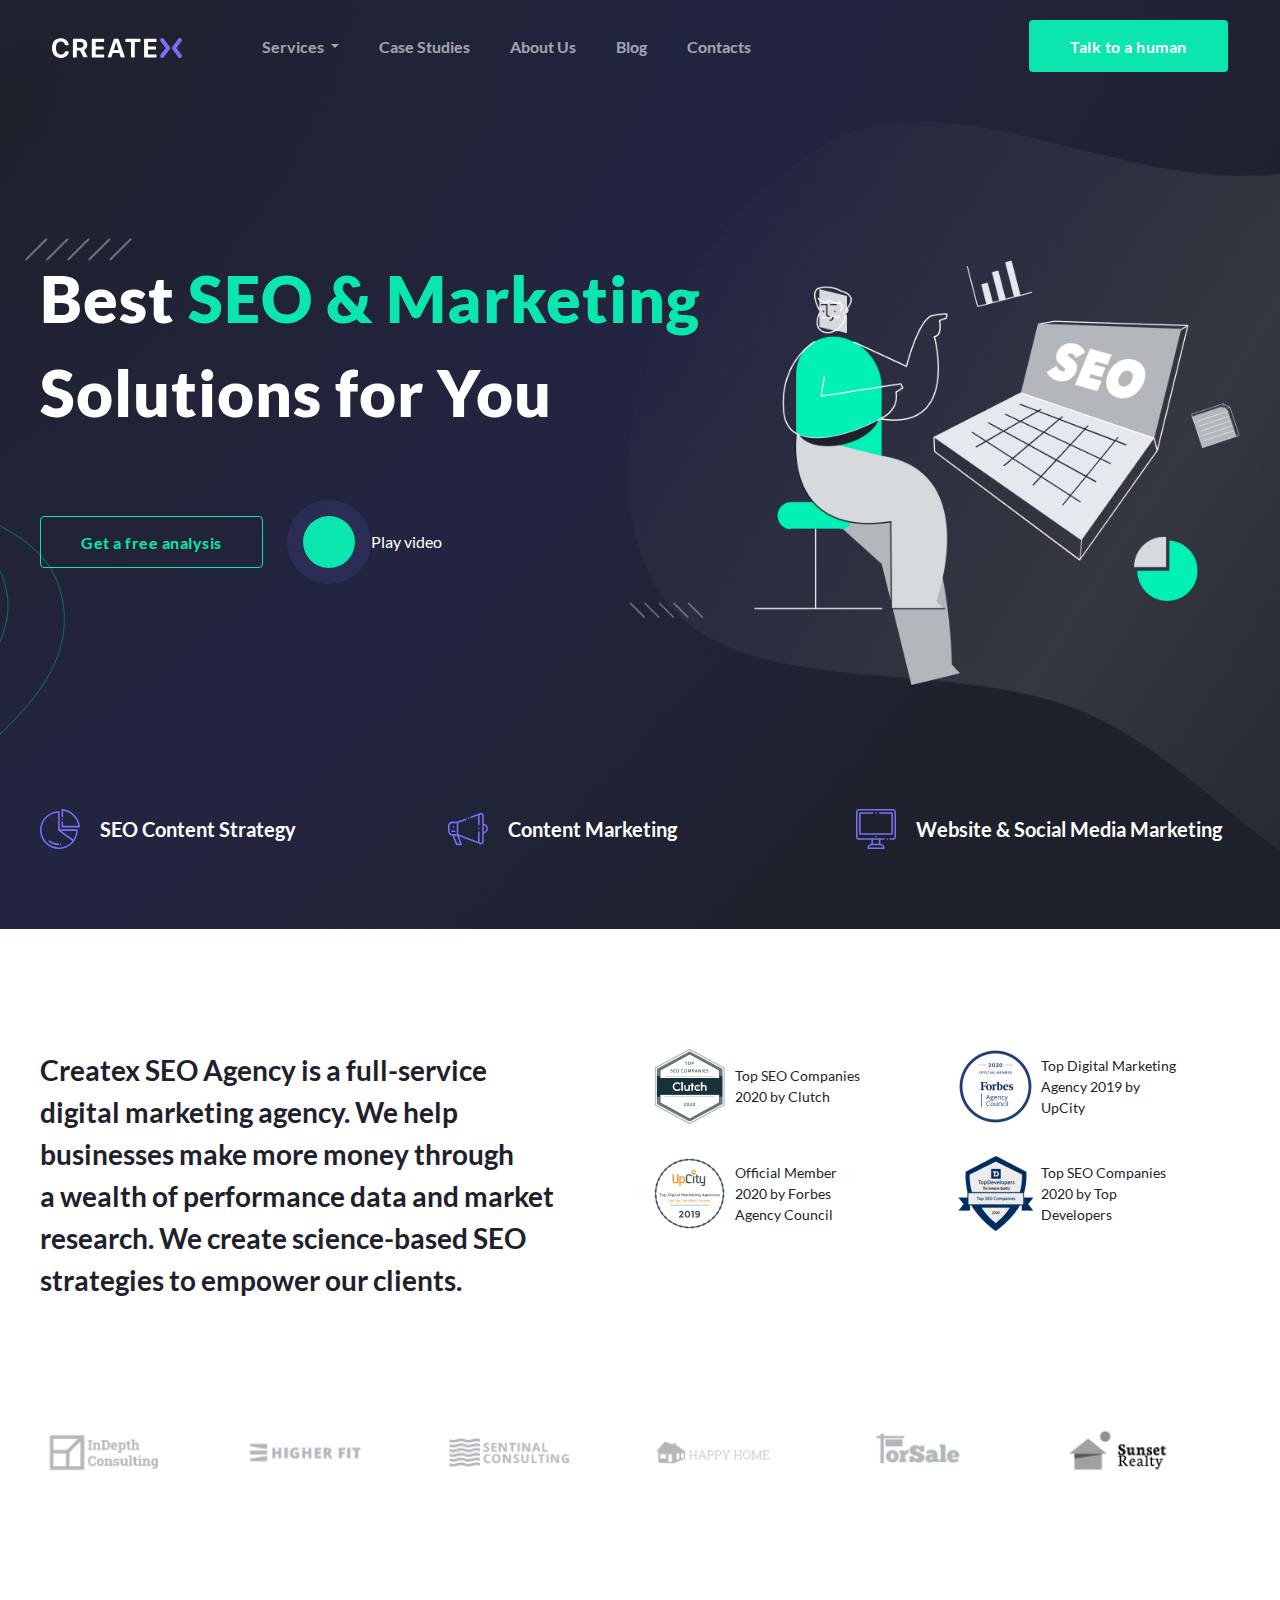
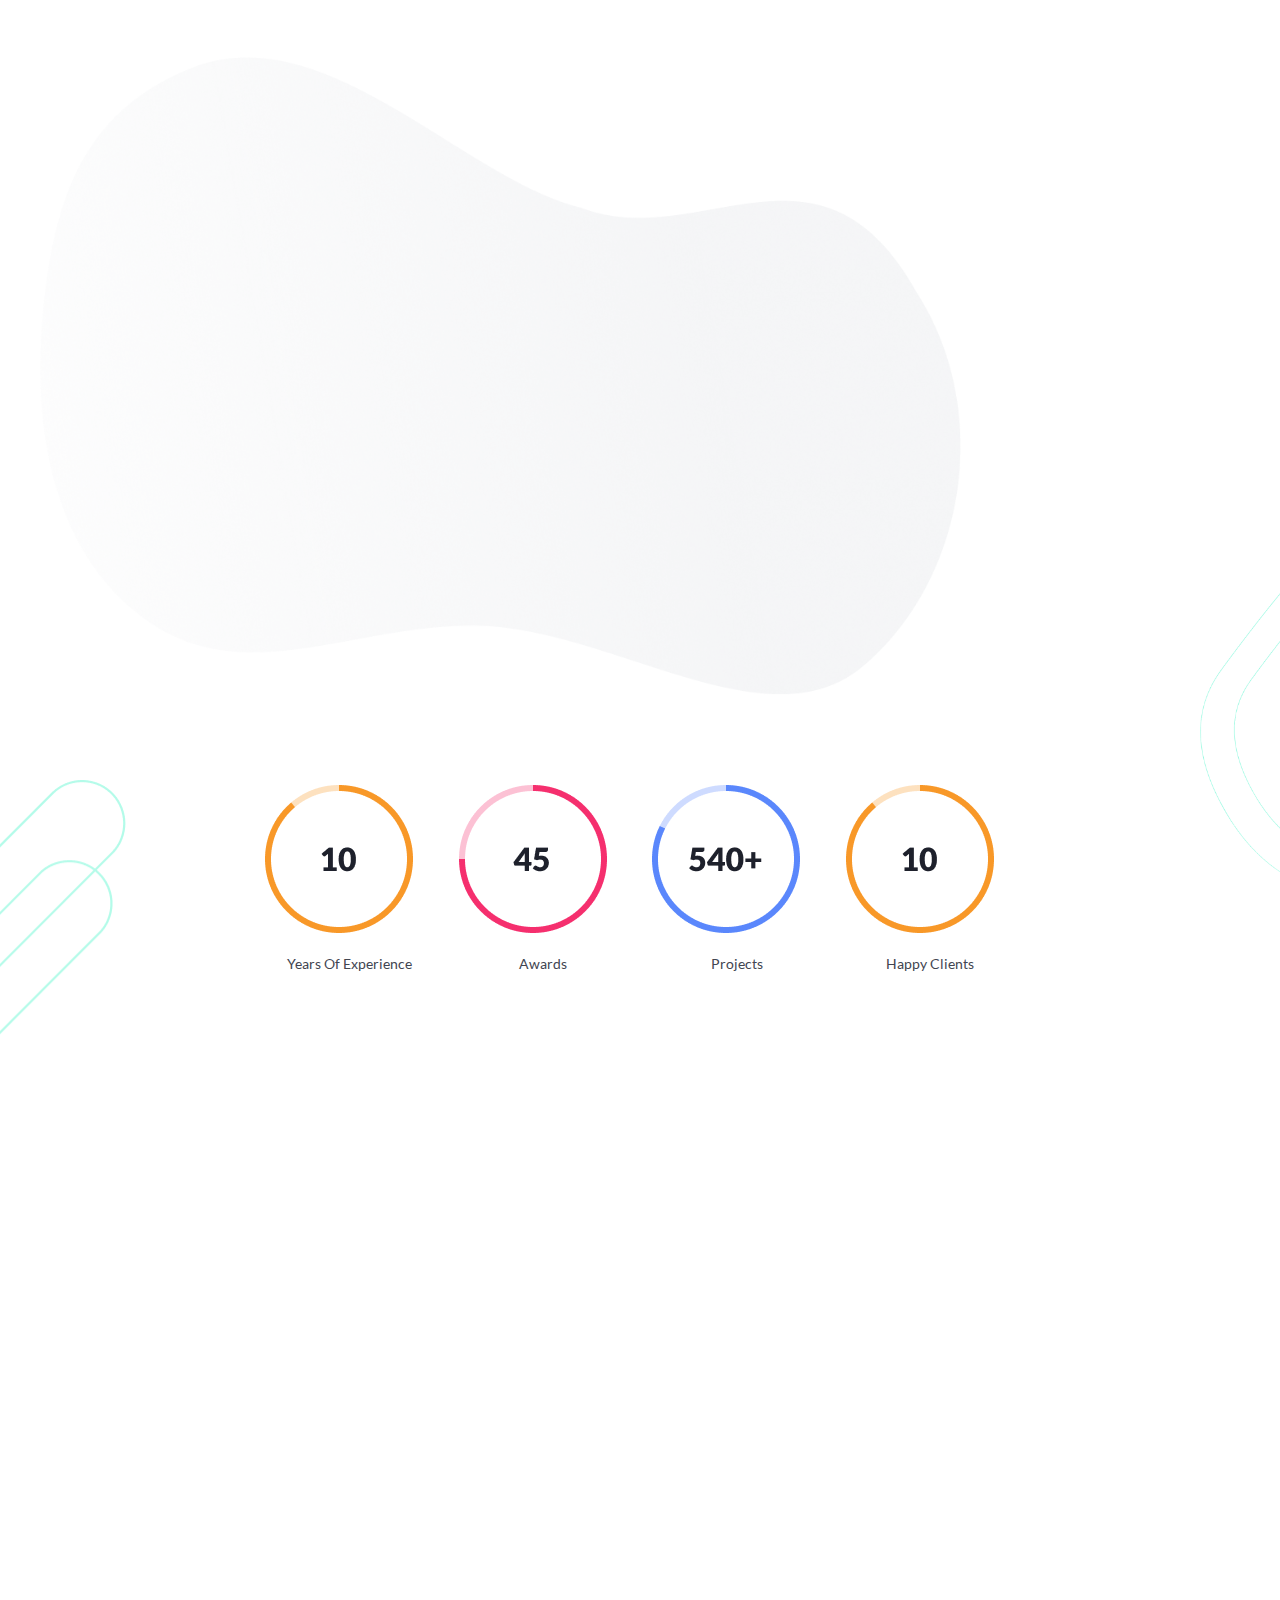
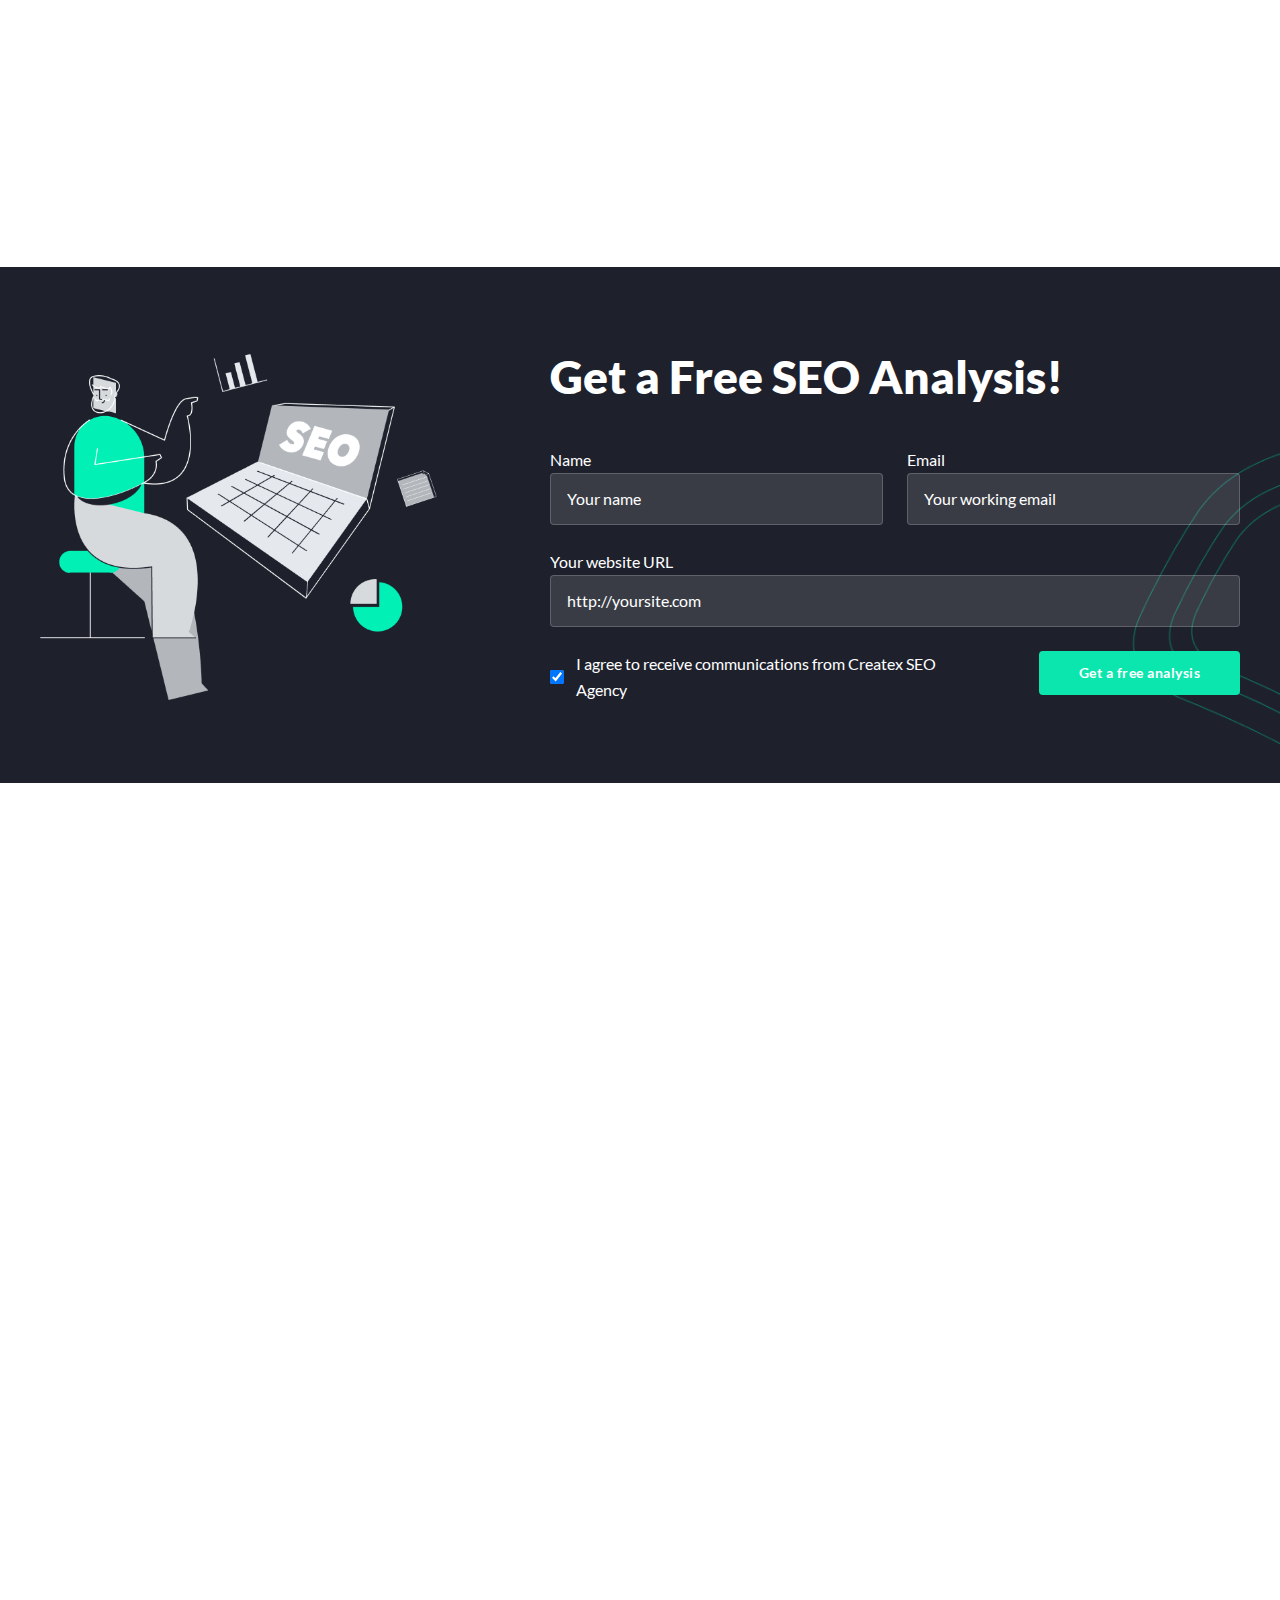
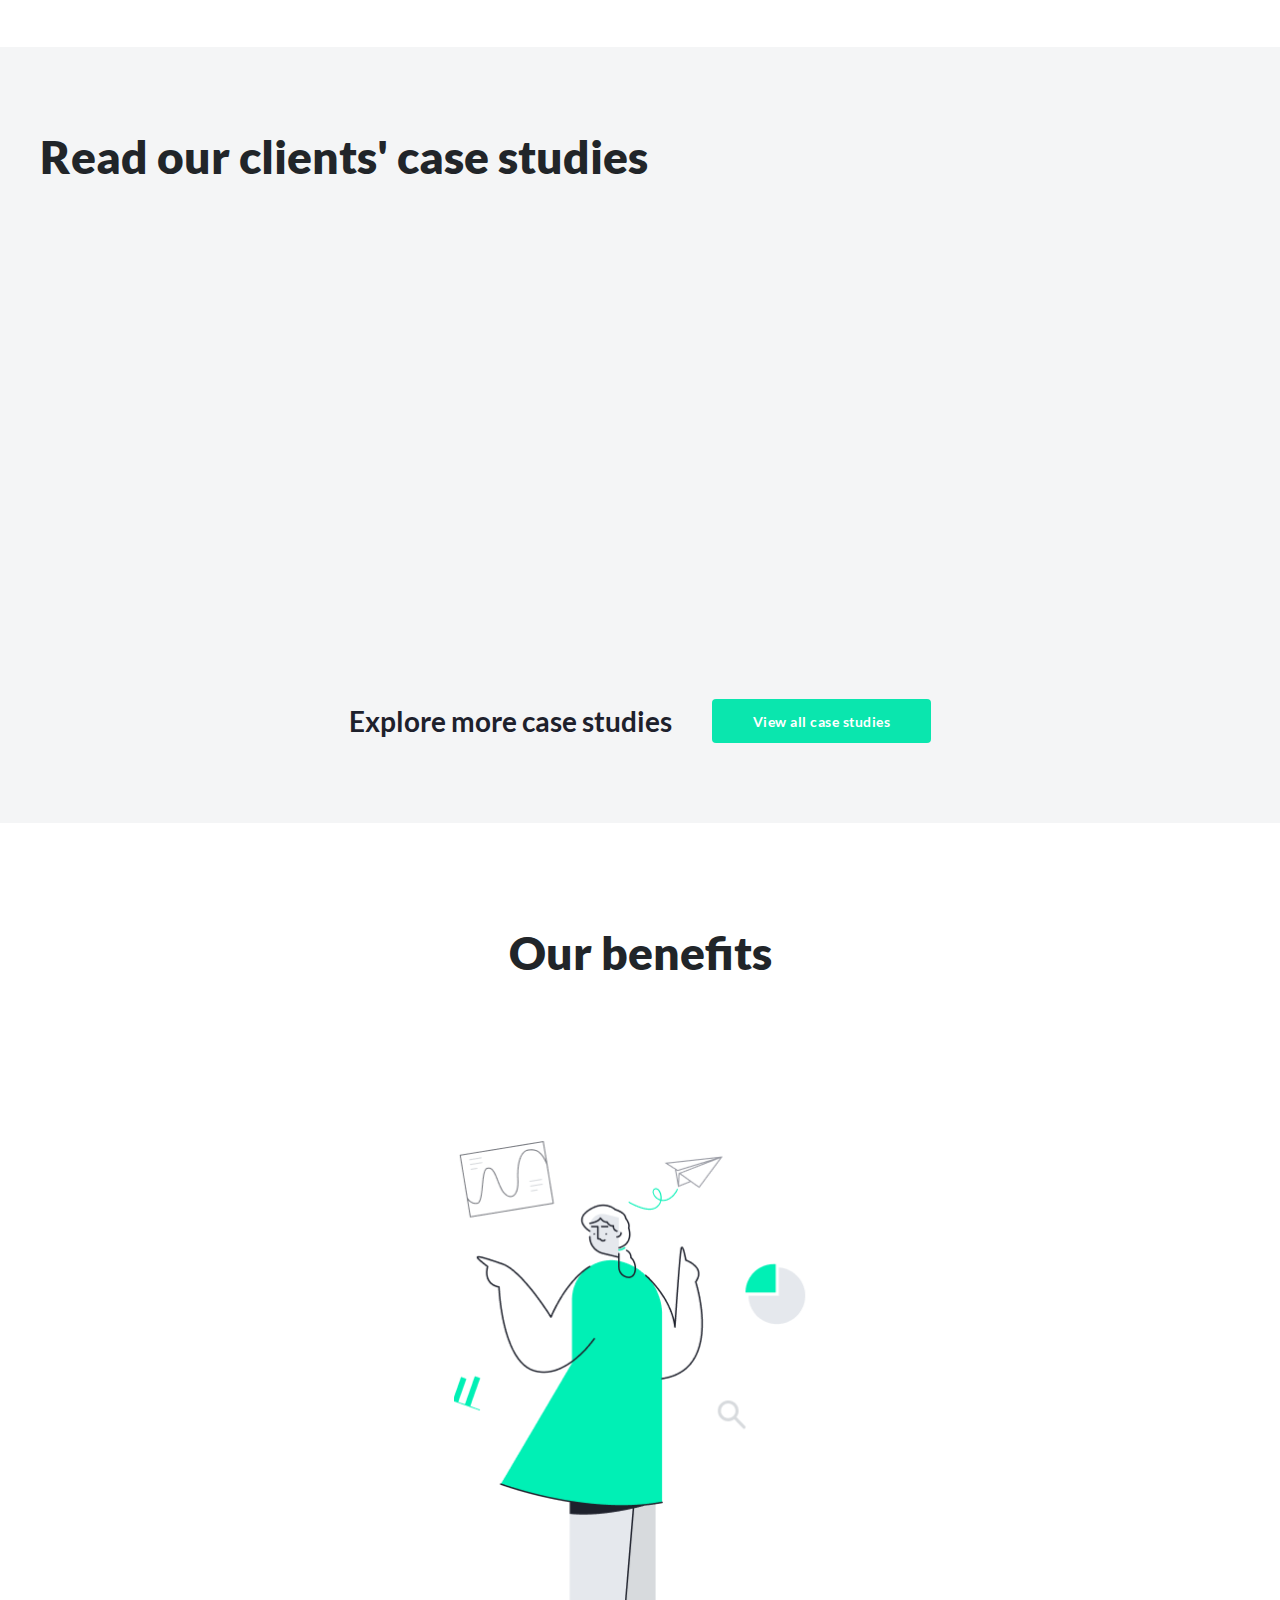
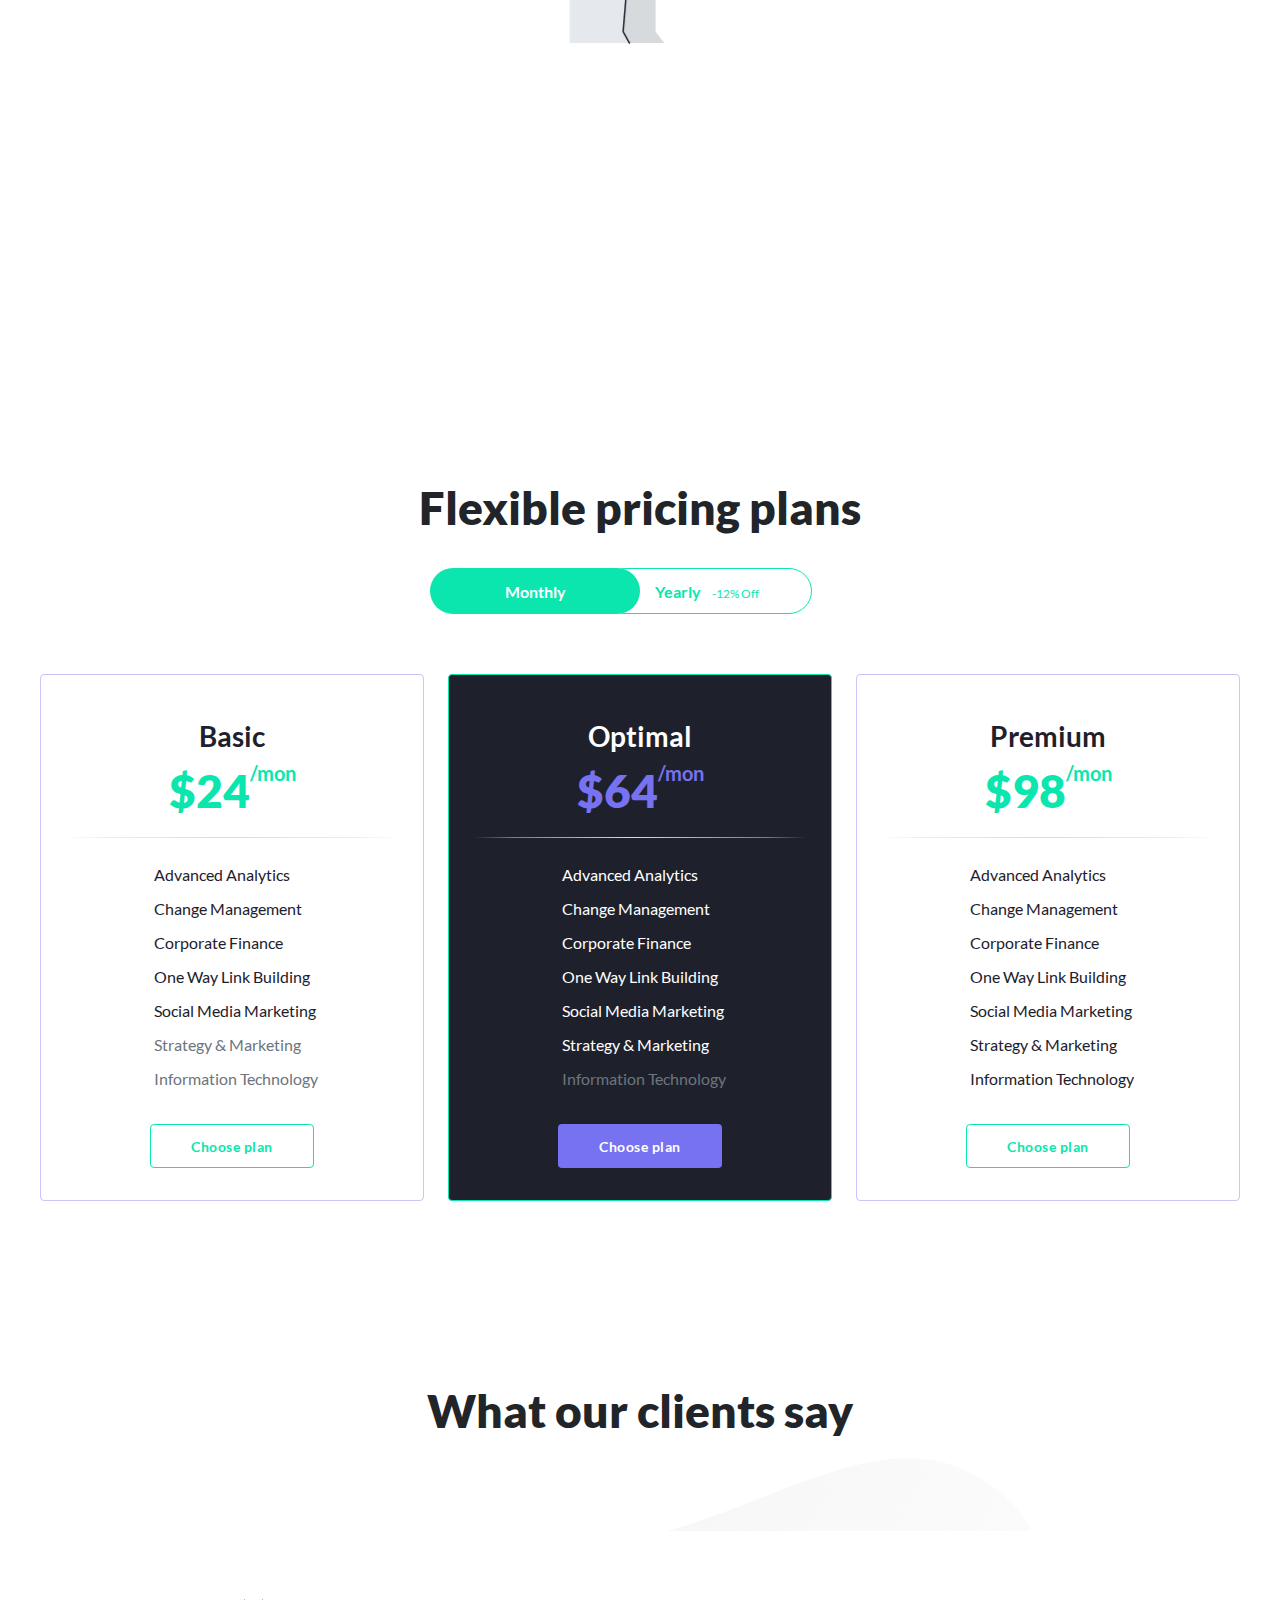
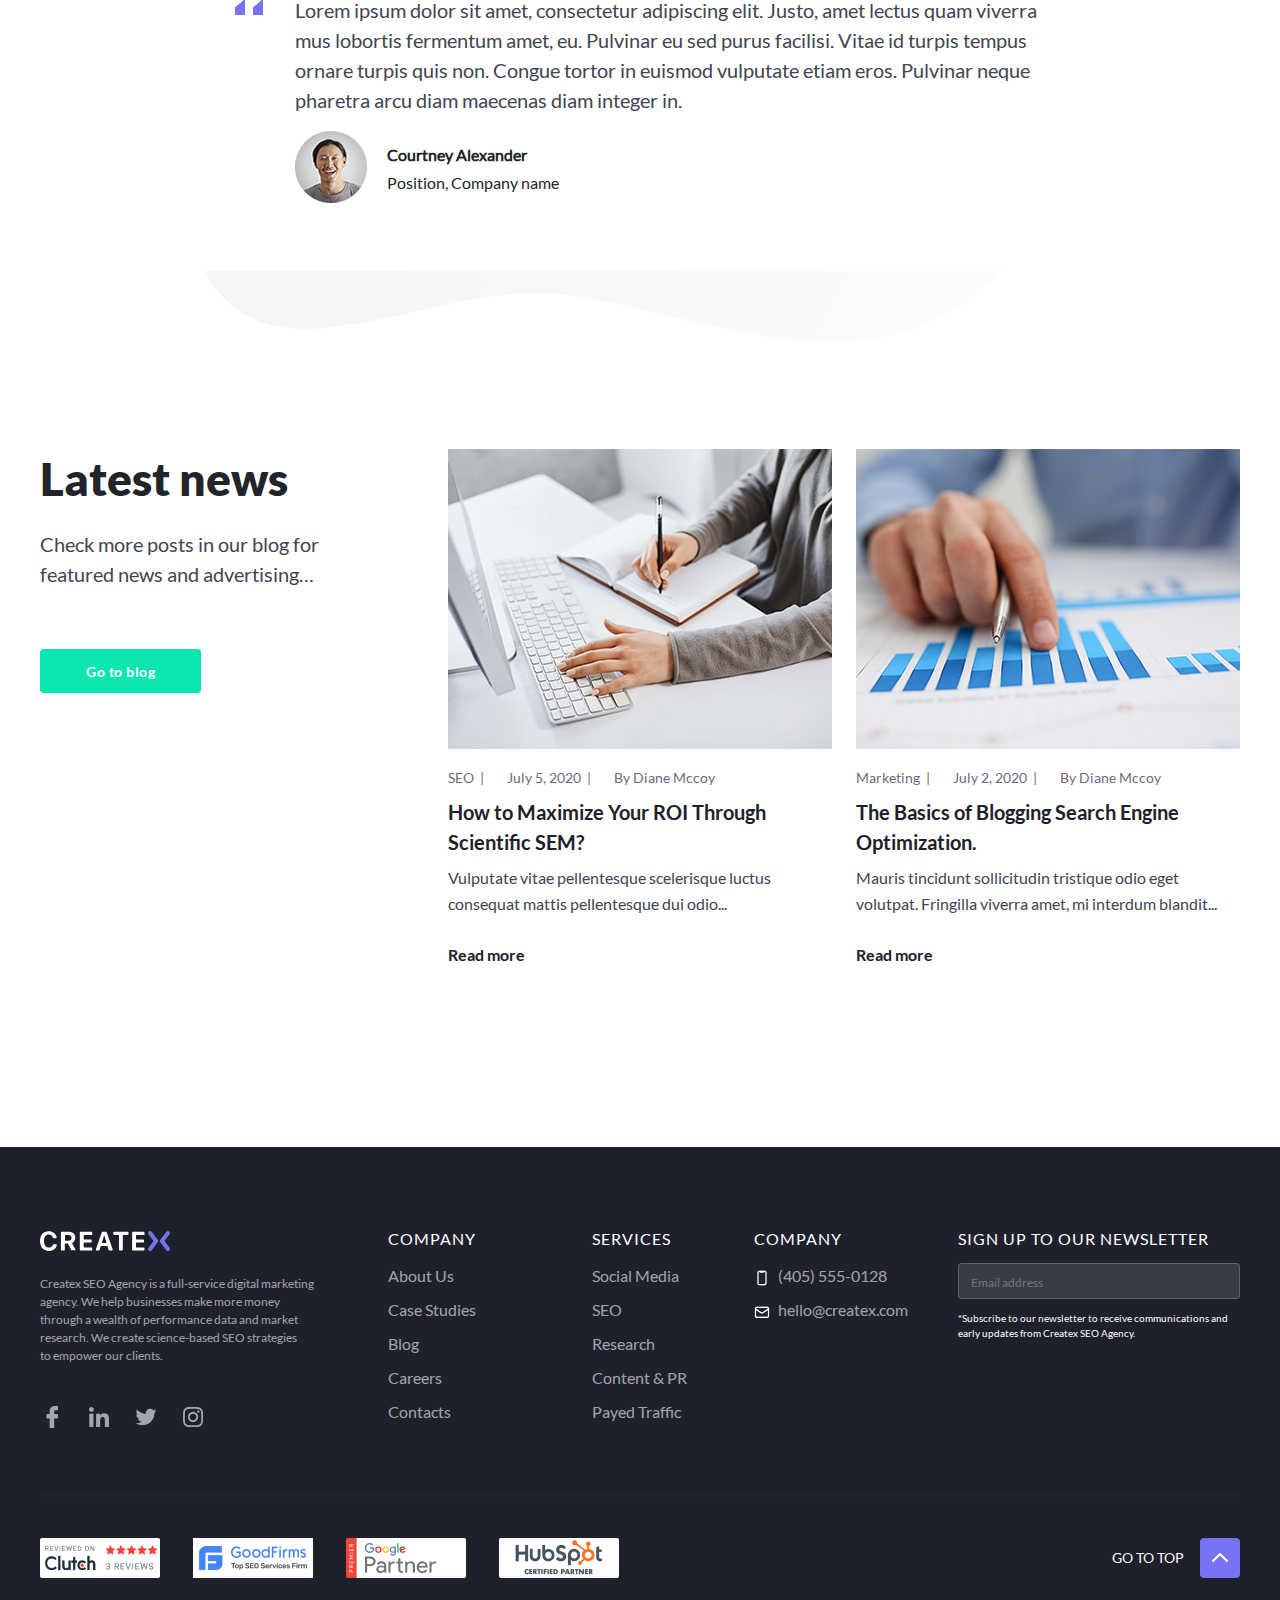
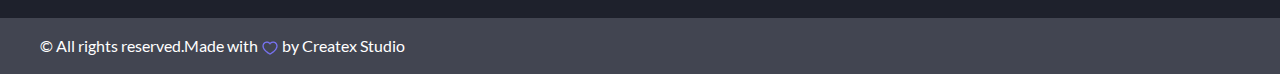
==== commit d2393bba: "added aos.js" ====
--- a/index.html
+++ b/index.html
@@ -5,1197 +5,1299 @@
     <meta name="viewport" content="width=device-width, initial-scale=1.0">
     <meta http-equiv="X-UA-Compatible" content="ie=edge">
     <link rel="shortcut icon" href="assets/img/logo/favicon.png" type="image/x-icon">
-    <link rel="stylesheet" href="assets/css/plugins.min.css">
     <title>SEO & Marketing</title>
-    <link rel="stylesheet" href="https://cdnjs.cloudflare.com/ajax/libs/font-awesome/6.2.0/css/all.min.css" integrity="sha512-xh6O/CkQoPOWDdYTDqeRdPCVd1SpvCA9XXcUnZS2FmJNp1coAFzvtCN9BmamE+4aHK8yyUHUSCcJHgXloTyT2A==" crossorigin="anonymous" referrerpolicy="no-referrer" />    <link rel="stylesheet" href="assets/css/styles.css">
+    <!---=======FONTAWESOME====--->
+    <link rel="stylesheet" href="https://cdnjs.cloudflare.com/ajax/libs/font-awesome/6.2.0/css/all.min.css"
+      integrity="sha512-xh6O/CkQoPOWDdYTDqeRdPCVd1SpvCA9XXcUnZS2FmJNp1coAFzvtCN9BmamE+4aHK8yyUHUSCcJHgXloTyT2A=="
+      crossorigin="anonymous" referrerpolicy="no-referrer" />
+    <!---=======FONTAWESOME====--->
+    <!-----======BOOTSTRAP CSS==========-->
+    <link rel="stylesheet" href="assets/plug-in/bootstrap/bootstrap.min.css">
+    <!-----======BOOTSTRAP CSS==========-->
+    <!---==AOS CSS===----->
+    <link rel="stylesheet" href="assets/plug-in/aos-js/aos.css">
+    <!---==AOS CSS===----->
+    <!-------======CUSTOM CSS======-->
+    <link rel="stylesheet" href="assets/css/styles.css">
+    <!-------======CUSTOM CSS======-->
   </head>
   <body>
-
-    <!-- add menu here -->
-            <!----VIDEO-MODAL--------------------->
-<div class="modal fade modal-video" id="videoModal" tabindex="-1" aria-labelledby="videoModalLabel" aria-hidden="true">
-    <div class="modal-dialog">
-    <div class="modal-content modal-bg">
-        <div class="modal-header">
-        <button type="button" class="btn-close" data-bs-dismiss="modal" aria-label="Close"></button>
-        </div>
-        <div class="modal-body">
+    <!--TALK MODAL STARTS---->
+    <div class="modal fade" id="talk-modal" tabindex="-1" aria-labelledby="exampleModalLabel" aria-hidden="true">
+      <div class="modal-dialog">
+        <div class="modal-content">
+          <div class="modal-header">
+            <button type="button" class="btn-close" data-bs-dismiss="modal" aria-label="Close"></button>
+          </div>
+          <div class="modal-body">
+            <h4 class="modal-title fs-5 text-center" id="exampleModalLabel">Subscribe to our newsletter</h4>
+            <form>
+              <div class="mb-3">
+                <label for="talk-name" class="form-label">Name*</label>
+                <input type="text" class="form-control" id="talk-name" placeholder="Your name" required>
+              </div>
+              <div class="mb-3">
+                <label for="talk-email" class="form-label">Email*</label>
+                <input type="email" class="form-control" id="talk-email" placeholder="Your working email" required>
+              </div>
+              <div class="d-grid gap-2">
+                <button type="submit" class="filled-button">SEND</button>
+              </div>
+            </form>
+          </div>
+        </div>
+      </div>
+    </div>
+    <!-- TALK MODAL ENDS -->
+    <!----VIDEO-MODAL STARTS--------------------->
+    <div class="modal fade modal-video" id="videoModal" tabindex="-1" aria-labelledby="videoModalLabel"
+      aria-hidden="true">
+      <div class="modal-dialog">
+        <div class="modal-content modal-bg">
+          <div class="modal-header">
+            <button type="button" class="btn-close" data-bs-dismiss="modal" aria-label="Close"></button>
+          </div>
+          <div class="modal-body">
             <video controls="controls" autoplay muted>
-                <source src="assets/img/modal-video.mp4" type="video/mp4">
+              <source src="assets/img/modal-video.mp4" type="video/mp4">
             </video>
-        </div>
-        </div>
+          </div>
+        </div>
+      </div>
     </div>
-</div>
-<div class="home-page_hero"
-  style="background: url('assets/img/homepage/background.png') center center/cover no-repeat;" id="totop">
-  <!----HEADER------------>
-  <header class="main-header">
-    <nav class="navbar navbar-expand-lg">
-      <div class="container custom-container">
-        <a class="" href="index.html">
-          <div class="logo-wrapper">
-            <img src="assets/img/logo/header-logo.svg" alt="Logo">
-          </div>
-        </a>
-        <button class="navbar-toggler" type="button" data-bs-toggle="collapse" data-bs-target="#navbarSupportedContent"
-          aria-controls="navbarSupportedContent" aria-expanded="false" aria-label="Toggle navigation">
-          <span class="navbar-toggler-icon"></span>
-        </button>
-        <div class="collapse navbar-collapse" id="navbarSupportedContent">
-          <ul class="navbar-nav me-auto mb-2 mb-lg-0 header-link">
-            <li class="nav-item dropdown">
-              <a class="nav-link dropdown-toggle" href="#" role="button" data-bs-toggle="dropdown"
-                aria-expanded="false">
-                Services
-              </a>
-              <ul class="dropdown-menu">
-                <li><a class="dropdown-item" href="services.html">Services</a></li>
-                <li><a class="dropdown-item" href="optimization.html">Search Engine Optimization</a></li>
-                <li><a class="dropdown-item" href="services.html">Services</a></li>
+    <!----VIDEO-MODAL ENDS--------------------->
+    <div class="home-page_hero"
+      style="background: url('assets/img/homepage/background.png') center center/cover no-repeat;" id="totop">
+      <!----HEADER STARTS------------>
+      <header class="main-header">
+        <nav class="navbar navbar-expand-lg">
+          <div class="container custom-container">
+            <a class="" href="index.html">
+              <div class="logo-wrapper">
+                <img src="assets/img/logo/header-logo.svg" alt="Logo">
+              </div>
+            </a>
+            <button class="navbar-toggler" type="button" data-bs-toggle="collapse"
+              data-bs-target="#navbarSupportedContent" aria-controls="navbarSupportedContent" aria-expanded="false"
+              aria-label="Toggle navigation">
+              <span class="navbar-toggler-icon"></span>
+            </button>
+            <div class="collapse navbar-collapse" id="navbarSupportedContent">
+              <ul class="navbar-nav me-auto mb-2 mb-lg-0 header-link">
+                <li class="nav-item dropdown">
+                  <a class="nav-link dropdown-toggle" href="#" role="button" data-bs-toggle="dropdown"
+                    aria-expanded="false">
+                    Services
+                  </a>
+                  <ul class="dropdown-menu">
+                    <li><a class="dropdown-item" href="services.html">Services</a></li>
+                    <li><a class="dropdown-item" href="careers.html">Career</a></li>
+                    <li><a class="dropdown-item" href="optimization.html">Search Engine Optimization</a></li>
+                    <li><a class="dropdown-item" href="rate.html">Rate for Lovato Company</a></li>
+                    <li><a class="dropdown-item" href="maximize.html">Maximize</a></li>
+                    <li><a class="dropdown-item" href="rate.html">Our Rate</a></li>
+                  </ul>
+                </li>
+                <li class="nav-item">
+                  <a class="nav-link" href="case-studies.html">Case Studies</a>
+                </li>
+                <li class="nav-item">
+                  <a class="nav-link" href="about.html">About Us</a>
+                </li>
+                <li class="nav-item">
+                  <a class="nav-link" href="blog.html">Blog</a>
+                </li>
+                <li class="nav-item">
+                  <a class="nav-link" href="contact.html">Contacts</a>
+                </li>
               </ul>
+              <div class="header-call">
+                <button type="button" class="filled-button header-btn" data-bs-toggle="modal" data-bs-target="#talk-modal">Talk to a human</>
+              </div>
+            </div>
+          </div>
+        </nav>
+      </header>
+      <!----HEADER ENDS------------>
+      <!-----HERO- STARTS---------------->
+      <section class="hero">
+        <div class="custom-container">
+          <div class="hero-up" >
+            <div class="row">
+              <div class="col-12 col-sm-7 col-md-7">
+                <div class="hero-banner" data-aos="fade-down" data-aos-duration="2000">
+                  <h1 class="hero-title">Best <span>SEO & Marketing</span> Solutions for You</h1>
+                  <div class="hero-bottom">
+                    <div class="banner-button">
+                      <a href="contact.html" class="empty-button">Get a free analysis</a>
+                    </div>
+                    <div class="play-wrapper d-flex align-items-center">
+                      <div class="circle">
+                        <div class="play-button">
+                          <button type="button" class="" data-bs-toggle="modal" data-bs-target="#videoModal">
+                            <i class="fa-solid fa-play"></i>
+                          </button>
+                        </div>
+                      </div>
+                      <span>Play video</span>
+                    </div>
+                  </div>
+                </div>
+              </div>
+              <div class="col-12 col-sm-5 col-md-5">
+                <div class="banner-pic">
+                  <img src="assets/img/homepage/illustration.png" alt="illustration">
+                </div>
+              </div>
+            </div>
+          </div>
+          <div class="hero-features" data-aos="fade-zoom-in" data-aos-easing="ease-in-back" data-aos-offset="0">
+            <div class="row">
+              <div class="col-12 col-sm-4 col-md-4">
+                <div class="feature-item">
+                  <div class="feature-item__icon">
+                    <img src="assets/img/icon/G.svg" alt="strategy">
+                  </div>
+                  <p class="feature-item__title">SEO Content Strategy</p>
+                </div>
+              </div>
+              <div class="col-12 col-sm-4 col-md-4">
+                <div class="feature-item">
+                  <div class="feature-item__icon">
+                    <img src="assets/img/icon/ic-speaker.svg" alt="strategy">
+                  </div>
+                  <p class="feature-item__title">Content Marketing</p>
+                </div>
+              </div>
+              <div class="col-12 col-sm-4 col-md-4">
+                <div class="feature-item">
+                  <div class="feature-item__icon">
+                    <img src="assets/img/icon/ic-computer.svg" alt="strategy">
+                  </div>
+                  <p class="feature-item__title">Website & Social Media Marketing</p>
+                </div>
+              </div>
+            </div>
+          </div>
+        </div>
+      </section>
+      <!-----HERO- ENDS---------------->
+    </div>
+    <!------HOME INFO STARTS------------>
+    <section class="home-info">
+      <div class="custom-container">
+        <div class="home-info__up">
+          <div class="row">
+            <div class="col-12 col-md-4 col-xl-6">
+              <div class="home-info__txt">
+                <h3 class="home-info__title">
+                  Createx SEO Agency is a full-service digital marketing agency. We help businesses make more money
+                  through
+                  a wealth of performance data and market research. We create science-based SEO strategies to empower
+                  our
+                  clients.
+                </h3>
+              </div>
+            </div>
+            <div class="col-12 col-md-8 col-xl-6">
+              <div class="info-award__wrapper">
+                <div class="row">
+                  <div class="col-12 col-sm-6">
+                    <div class="info-award d-flex align-items-center">
+                      <div class="info-award__img">
+                        <img src="assets/img/icon/info-1.png" alt="awards">
+                      </div>
+                      <span>Top SEO Companies 2020 by Clutch</span>
+                    </div>
+                  </div>
+                  <div class="col-12 col-sm-6">
+                    <div class="info-award d-flex align-items-center">
+                      <div class="info-award__img">
+                        <img src="assets/img/icon/info-2.png" alt="awards">
+                      </div>
+                      <span>Top Digital Marketing Agency 2019 by UpCity</span>
+                    </div>
+                  </div>
+                  <div class="col-12 col-sm-6">
+                    <div class="info-award d-flex align-items-center">
+                      <div class="info-award__img">
+                        <img src="assets/img/icon/info-3.png" alt="awards">
+                      </div>
+                      <span>Official Member 2020 by Forbes Agency Council</span>
+                    </div>
+                  </div>
+                  <div class="col-12 col-sm-6">
+                    <div class="info-award d-flex align-items-center">
+                      <div class="info-award__img">
+                        <img src="assets/img/icon/info-4.png" alt="awards">
+                      </div>
+                      <span>Top SEO Companies 2020 by Top Developers</span>
+                    </div>
+                  </div>
+                </div>
+              </div>
+            </div>
+          </div>
+        </div>
+        <div class="partners">
+          <div class="row">
+            <div class="col-6 col-sm-4 col-lg-2">
+              <div class="partner-wrapper">
+                <div class="partner">
+                  <img src="assets/img/homepage/client-logo1.png" alt="partner">
+                </div>
+                <div class="partner-none">
+                  <img src="assets/img/partners/InDepth Consulting Logo - Untitled Page.png" alt="">
+                </div>
+              </div>
+            </div>
+            <div class="col-6 col-sm-4 col-lg-2">
+              <div class="partner-wrapper">
+                <div class="partner">
+                  <img src="assets/img/homepage/client-logo2.png" alt="partner">
+                </div>
+                <div class="partner-none">
+                  <img src="assets/img/partners/Higher Fit Logo - black.png" alt="partner">
+                </div>
+              </div>
+            </div>
+            <div class="col-6 col-sm-4 col-lg-2">
+              <div class="partner-wrapper">
+                <div class="partner">
+                  <img src="assets/img/homepage/client-logo3.png" alt="partner">
+                </div>
+                <div class="partner-none">
+                  <img src="assets/img/partners/Sentinal Consulting Logo-black.png" alt="partner">
+                </div>
+              </div>
+            </div>
+            <div class="col-6 col-sm-4 col-lg-2">
+              <div class="partner-wrapper">
+                <div class="partner">
+                  <img src="assets/img/homepage/client-logo4.png" alt="partner">
+                </div>
+                <div class="partner-none">
+                  <img src="assets/img/partners/Happy Home Logo-black.png" alt="partner">
+                </div>
+              </div>
+            </div>
+            <div class="col-6 col-sm-4 col-lg-2">
+              <div class="partner-wrapper">
+                <div class="partner">
+                  <img src="assets/img/homepage/client-logo5.png" alt="partner">
+                </div>
+                <div class="partner-none">
+                  <img src="assets/img/partners/For Sale Logo-black.png" alt="partner">
+                </div>
+              </div>
+            </div>
+            <div class="col-6 col-sm-4 col-lg-2">
+              <div class="partner-wrapper">
+                <div class="partner">
+                  <img src="assets/img/partners/Sunset Realty Logo-gray.png" alt="partner">
+                </div>
+                <div class="partner-none">
+                  <img src="assets/img/homepage/client-logo6.png" alt="partner">
+                </div>
+              </div>
+            </div>
+          </div>
+        </div>
+      </div>
+    </section>
+    <!------HOME INFO ENDS------------>
+    <!---HOMEPAGE ABOUT STARTS---------------------->
+    <section class="home-about">
+      <div class="shape-line">
+        <img src="assets/img/homepage/shape-line.png" alt="line shape">
+      </div>
+      <div class="shape-vector">
+        <img src="assets/img/homepage/lines.png" alt="line shape">
+      </div>
+      <div class="custom-container">
+        <div class="shape-layer">
+          <div class="home-about-wrapper">
+            <div class="row">
+              <div class="col-12 col-sm-12 col-md-5">
+                <div class="home-about-left" data-aos="fade-right">
+                  <h2 class="section-title">Createx Agency </h2>
+                  <p class="home-about__descr">
+                    Lacus ac mollis vitae viverra. Tincidunt est, feugiat montes, viverra ullamcorper mi dui, nulla
+                    pharetra. Sapien urna nullam elit diam mauris orci. Volutpat quam tempus justo, aliquam. Tortor
+                    ultrices
+                    mattis eget orci eu nisi sed augue odio. Et senectus risus, pharetra, tristique libero. Dolor risus
+                    ac quam dictum mattis ultrices laoreet sapien. Feugiat lacus, suscipit eu sociis et quis hendrerit.
+                    Cras
+                    at ac magna ultricies orci.
+                  </p>
+                  <div class="test">
+                    <a href="about.html" class="filled-button">More about us</a>
+                  </div>
+                </div>
+              </div>
+              <div class="col-12 col-sm-12 col-md-7" data-aos="fade-left">
+                <div class="home-about-col">
+                  <div class="home-about-pic">
+                    <img src="assets/img/homepage/home-about-team.png" alt="our team">
+                  </div>
+                </div>
+              </div>
+            </div>
+          </div>
+        </div>
+        <div class="home-figures little-container about-perxent">
+          <div class="row">
+            <div class="col-12 col-sm-6 col-md-3">
+              <div class="home-figure">
+                <div class="home-figure__img">
+                  <img src="assets/img/homepage/circle-progress1.png" alt="our progress">
+                </div>
+                <span>Years of experience</span>
+              </div>
+            </div>
+            <div class="col-12 col-sm-6 col-md-3">
+              <div class="home-figure">
+                <div class="home-figure__img">
+                  <img src="assets/img/homepage/circle-progress22.png" alt="our progress">
+                </div>
+                <span>Awards</span>
+              </div>
+            </div>
+            <div class="col-12 col-sm-6 col-md-3">
+              <div class="home-figure">
+                <div class="home-figure__img">
+                  <img src="assets/img/homepage/circle-progress3.png" alt="our progress">
+                </div>
+                <span>Projects</span>
+              </div>
+            </div>
+            <div class="col-12 col-sm-6 col-md-3">
+              <div class="home-figure">
+                <div class="home-figure__img">
+                  <img src="assets/img/homepage/circle-progress1.png" alt="our progress">
+                </div>
+                <span>Happy clients</span>
+              </div>
+            </div>
+          </div>
+        </div>
+      </div>
+    </section>
+    <!---HOMEPAGE ABOUT ENDS---------------------->
+    <!-----HOMEPAGE SERVICES STARTS----------------->
+    <section class="home-service" data-aos="fade-in" data-aos-duration="1200">
+      <div class="custom-container">
+        <h2 class="section-title">Createx Agency </h2>
+        <div class="home-service-tabs">
+          <ul class="nav nav-pills nav-justified">
+            <li class="nav-item">
+              <a class="nav-link active" aria-current="page" href="#">Social Media</a>
             </li>
             <li class="nav-item">
-              <a class="nav-link" href="case-studies.html">Case Studies</a>
+              <a class="nav-link" href="#">SEO</a>
             </li>
             <li class="nav-item">
-              <a class="nav-link" href="about.html">About Us</a>
+              <a class="nav-link" href="#">Research</a>
             </li>
             <li class="nav-item">
-              <a class="nav-link" href="blog.html">Blog</a>
+              <a class="nav-link" href="#">Content & PR</a>
             </li>
             <li class="nav-item">
-              <a class="nav-link" href="contact.html">Contacts</a>
+              <a class="nav-link" href="#">Payed Traffic</a>
             </li>
           </ul>
-          <div class="header-call">
-            <a href="maximize.html" class="filled-button header-btn">Talk to a human</a>
-          </div>
-        </div>
-      </div>
-    </nav>
-  </header>
-  <!-----HERO----------------->
-  <section class="hero">
-    <div class="custom-container">
-      <div class="hero-up">
+        </div>
+        <div class="worflow">
+          <div class="row">
+            <div class="col-12 col-sm-12 col-lg-4">
+              <div class="workflow-inner">
+                <p class="worflow-title">Complete Worflow For Any SEO Professional</p>
+                <div class="mark-titles">
+                  <div class="mark-text d-flex align-items-center">
+                    <div class="mark-icon">
+                      <img src="assets/img/homepage/Mark.png" alt="mark">
+                    </div>
+                    <span>Aenean enim tellus morbi nisl vulputate dictumst.</span>
+                  </div>
+                  <div class="mark-text d-flex align-items-center">
+                    <div class="mark-icon">
+                      <img src="assets/img/homepage/Mark.png" alt="mark">
+                    </div>
+                    <span>Nibh sapien volutpat lacus augue.</span>
+                  </div>
+                  <div class="mark-text d-flex align-items-center">
+                    <div class="mark-icon">
+                      <img src="assets/img/homepage/Mark.png" alt="mark">
+                    </div>
+                    <span>Vel in amet, placerat adipiscing est pharetra.</span>
+                  </div>
+                  <div class="mark-text d-flex align-items-center">
+                    <div class="mark-icon">
+                      <img src="assets/img/homepage/Mark.png" alt="mark">
+                    </div>
+                    <span>Gravida ornare sit in et ut sit sem id.</span>
+                  </div>
+                  <div class="mark-text d-flex align-items-center">
+                    <div class="mark-icon">
+                      <img src="assets/img/homepage/Mark.png" alt="mark">
+                    </div>
+                    <span>Ultrices pellentesque dictum enim egestas ac diam.</span>
+                  </div>
+                  <div class="mark-text d-flex align-items-center">
+                    <div class="mark-icon">
+                      <img src="assets/img/homepage/Mark.png" alt="mark">
+                    </div>
+                    <span>Sit semper enim senectus integer ut turpis et.</span>
+                  </div>
+                </div>
+                <div class="workflow-buttons">
+                  <a href="maximize.html" class="empty-button">Learn more</a>
+                  <a href="#" class="filled-button">Try SEO toolkit</a>
+                </div>
+              </div>
+            </div>
+            <div class="col-12 col-sm-12 col-lg-8">
+              <div class="workflow-cover">
+                <div class="workflow-layer">
+                  <img src="assets/img/homepage/bg-shape.png" alt="illustration">
+                  <div class="workflow-main__illustation">
+                    <img src="assets/img/homepage/workflow-illustration.png" alt="illustration">
+                  </div>
+                </div>
+              </div>
+            </div>
+          </div>
+        </div>
+      </div>
+    </section>
+    <!-----HOMEPAGE SERVICES ENDS----------------->
+    <!-----HOMEPAGE ANALYSIS FORM STARTS-------------------->
+    <section class="homepage-request"
+      style="background-image: url('assets/img/homepage/free-seo-analysis-background.png');">
+      <div class="custom-container">
         <div class="row">
-          <div class="col-12 col-sm-7 col-md-7">
-            <div class="hero-banner">
-              <h1 class="hero-title">Best <span>SEO & Marketing</span> Solutions for You</h1>
-              <div class="hero-bottom">
-                <div class="banner-button">
-                  <a href="contact.html" class="empty-button">Get a free analysis</a>
-                </div>
-                <div class="play-wrapper d-flex align-items-center">
-                    <div class="circle">
-                      <div class="play-button">
-                        <button type="button" class="" data-bs-toggle="modal" data-bs-target="#videoModal">
-                          <i class="fa-solid fa-play"></i>
-                      </button>
-                      </div>
-                    </div>
-                    <span>Play video</span>
-                </div>
-              </div>
-            </div>
-          </div>
-          <div class="col-12 col-sm-5 col-md-5">
-            <div class="banner-pic">
-              <img src="assets/img/homepage/illustration.png" alt="illustration">
-            </div>
-          </div>
-        </div>
-      </div>
-      <div class="hero-features">
-        <div class="row">
-          <div class="col-12 col-sm-4 col-md-4">
-            <div class="feature-item">
-              <div class="feature-item__icon">
-                <img src="assets/img/icon/G.svg" alt="strategy">
-              </div>
-              <p class="feature-item__title">SEO Content Strategy</p>
-            </div>
-          </div>
-          <div class="col-12 col-sm-4 col-md-4">
-            <div class="feature-item">
-              <div class="feature-item__icon">
-                <img src="assets/img/icon/ic-speaker.svg" alt="strategy">
-              </div>
-              <p class="feature-item__title">Content Marketing</p>
-            </div>
-          </div>
-          <div class="col-12 col-sm-4 col-md-4">
-            <div class="feature-item">
-              <div class="feature-item__icon">
-                <img src="assets/img/icon/ic-computer.svg" alt="strategy">
-              </div>
-              <p class="feature-item__title">Website & Social Media Marketing</p>
-            </div>
-          </div>
-        </div>
-      </div>
-    </div>
-  </section>
-</div>
-<!------HOME INFO------------>
-<section class="home-info">
-  <div class="custom-container">
-    <div class="home-info__up">
-      <div class="row">
-        <div class="col-12 col-md-4 col-xl-6">
-          <div class="home-info__txt">
-            <h3 class="home-info__title">
-              Createx SEO Agency is a full-service digital marketing agency. We help businesses make more money through
-              a wealth of performance data and market research. We create science-based SEO strategies to empower our
-              clients.
-            </h3>
-          </div>
-        </div>
-        <div class="col-12 col-md-8 col-xl-6">
-          <div class="info-award__wrapper">
-              <div class="row">
-                <div class="col-12 col-sm-6">
-                  <div class="info-award d-flex align-items-center">
-                    <div class="info-award__img">
-                      <img src="assets/img/icon/info-1.png" alt="awards">
-                    </div>
-                    <span>Top SEO Companies 2020 by Clutch</span>
-                  </div>
-                </div>
-                <div class="col-12 col-sm-6">
-                  <div class="info-award d-flex align-items-center">
-                    <div class="info-award__img">
-                      <img src="assets/img/icon/info-2.png" alt="awards">
-                    </div>
-                    <span>Top Digital Marketing Agency 2019 by UpCity</span>
-                  </div>
-                </div>
-                <div class="col-12 col-sm-6">
-                  <div class="info-award d-flex align-items-center">
-                    <div class="info-award__img">
-                      <img src="assets/img/icon/info-3.png" alt="awards">
-                    </div>
-                    <span>Official Member 2020 by Forbes Agency Council</span>
-                  </div>
-                </div>
-                <div class="col-12 col-sm-6">
-                  <div class="info-award d-flex align-items-center">
-                    <div class="info-award__img">
-                      <img src="assets/img/icon/info-4.png" alt="awards">
-                    </div>
-                    <span>Top SEO Companies 2020 by Top Developers</span>
-                  </div>
-                </div>
-              </div>
-            </div>
-        </div>
-      </div>
-    </div>
-    <div class="partners">
-        <div class="row">
-            <div class="col-6 col-sm-4 col-lg-2">
-              <div class="partner-wrapper">
-                  <div class="partner">
-                    <img src="assets/img/homepage/client-logo1.png" alt="partner">
-                </div>
-                <div class="partner-none">
-                    <img src="assets/img/partners/InDepth Consulting Logo - Untitled Page.png" alt="">
-                </div>
-              </div>
-            </div>
-            <div class="col-6 col-sm-4 col-lg-2">
-              <div class="partner-wrapper">
-                  <div class="partner">
-                    <img src="assets/img/homepage/client-logo2.png" alt="partner">
-                </div>
-                <div class="partner-none">
-                    <img src="assets/img/partners/Higher Fit Logo - black.png" alt="partner">
-                </div>
-              </div>
-          </div>
-          <div class="col-6 col-sm-4 col-lg-2">
-            <div class="partner-wrapper">
-                <div class="partner">
-                  <img src="assets/img/homepage/client-logo3.png" alt="partner">
-                </div>
-                <div class="partner-none">
-                    <img src="assets/img/partners/Sentinal Consulting Logo-black.png" alt="partner">
-                </div>
-            </div>
-          </div>
-          <div class="col-6 col-sm-4 col-lg-2">
-              <div class="partner-wrapper">
-                  <div class="partner">
-                    <img src="assets/img/homepage/client-logo4.png" alt="partner">
-                </div>
-                <div class="partner-none">
-                    <img src="assets/img/partners/Happy Home Logo-black.png" alt="partner">
-                </div>
-              </div>
-          </div>
-          <div class="col-6 col-sm-4 col-lg-2">
-              <div class="partner-wrapper">
-                  <div class="partner">
-                    <img src="assets/img/homepage/client-logo5.png" alt="partner">
-                </div>
-                <div class="partner-none">
-                    <img src="assets/img/partners/For Sale Logo-black.png" alt="partner">
-                </div>
-              </div>
-          </div>
-          <div class="col-6 col-sm-4 col-lg-2">
-              <div class="partner-wrapper">
-                  <div class="partner">
-                    <img src="assets/img/partners/Sunset Realty Logo-gray.png" alt="partner">
-                </div>
-                <div class="partner-none">
-                    <img src="assets/img/homepage/client-logo6.png" alt="partner">
-                </div>
-              </div>
-          </div>
-        </div>
-      </div>
-  </div>
-</section>
-<!---HOMEPAGE ABOUT---------------------->
-<section class="home-about">
-  <div class="shape-line">
-    <img src="assets/img/homepage/shape-line.png" alt="line shape">
-  </div>
-  <div class="shape-vector">
-    <img src="assets/img/homepage/lines.png" alt="line shape">
-  </div>
-  <div class="custom-container">
-    <div class="shape-layer">
-      <div class="home-about-wrapper">
-        <div class="row">
-          <div class="col-12 col-sm-12 col-md-5">
-            <div class="home-about-left">
-              <h2 class="section-title">Createx Agency </h2>
-              <p class="home-about__descr">
-                Lacus ac mollis vitae viverra. Tincidunt est, feugiat montes, viverra ullamcorper mi dui, nulla
-                pharetra. Sapien urna nullam elit diam mauris orci. Volutpat quam tempus justo, aliquam. Tortor ultrices
-                mattis eget orci eu nisi sed augue odio. Et senectus risus, pharetra, tristique libero. Dolor risus
-                ac quam dictum mattis ultrices laoreet sapien. Feugiat lacus, suscipit eu sociis et quis hendrerit. Cras
-                at ac magna ultricies orci.
-              </p>
-              <div class="test">
-                <a href="about.html" class="filled-button">More about us</a>
-              </div>
-            </div>
-          </div>
-          <div class="col-12 col-sm-12 col-md-7">
-            <div class="home-about-col">
-              <div class="home-about-pic">
-                <img src="assets/img/homepage/home-about-team.png" alt="our team">
-              </div>
-            </div>
-          </div>
-        </div>
-      </div>
-    </div>
-    <div class="home-figures little-container about-perxent">
-        <div class="row">
-          <div class="col-12 col-sm-6 col-md-3">
-            <div class="home-figure">
-              <div class="home-figure__img">
-                <img src="assets/img/homepage/circle-progress1.png" alt="our progress">
-              </div>
-              <span>Years of experience</span>
-            </div>
-          </div>
-          <div class="col-12 col-sm-6 col-md-3">
-            <div class="home-figure">
-              <div class="home-figure__img">
-                <img src="assets/img/homepage/circle-progress22.png" alt="our progress">
-              </div>
-              <span>Awards</span>
-            </div>
-          </div>
-          <div class="col-12 col-sm-6 col-md-3">
-            <div class="home-figure">
-              <div class="home-figure__img">
-                <img src="assets/img/homepage/circle-progress3.png" alt="our progress">
-              </div>
-              <span>Projects</span>
-            </div>
-          </div>
-          <div class="col-12 col-sm-6 col-md-3">
-            <div class="home-figure">
-              <div class="home-figure__img">
-                <img src="assets/img/homepage/circle-progress1.png" alt="our progress">
-              </div>
-              <span>Happy clients</span>
-            </div>
-          </div>
-        </div>
-      </div>
-  </div>
-</section>
-<!-----HOMEPAGE SERVICES----------------->
-<section class="home-service">
-  <div class="custom-container">
-    <h2 class="section-title">Createx Agency </h2>
-    <div class="home-service-tabs">
-        <ul class="nav nav-pills nav-justified">
-          <li class="nav-item">
-            <a class="nav-link active" aria-current="page" href="#">Social Media</a>
-          </li>
-          <li class="nav-item">
-            <a class="nav-link" href="#">SEO</a>
-          </li>
-          <li class="nav-item">
-            <a class="nav-link" href="#">Research</a>
-          </li>
-          <li class="nav-item">
-            <a class="nav-link" href="#">Content & PR</a>
-          </li>
-          <li class="nav-item">
-            <a class="nav-link" href="#">Payed Traffic</a>
-          </li>
-        </ul>
-      </div>
-    <div class="worflow">
-      <div class="row">
-        <div class="col-12 col-sm-12 col-lg-4">
-          <div class="workflow-inner">
-            <p class="worflow-title">Complete Worflow For Any SEO Professional</p>
-            <div class="mark-titles">
-              <div class="mark-text d-flex align-items-center">
-                <div class="mark-icon">
-                  <img src="assets/img/homepage/Mark.png" alt="mark">
-                </div>
-                <span>Aenean enim tellus morbi nisl vulputate dictumst.</span>
-              </div>
-              <div class="mark-text d-flex align-items-center">
-                <div class="mark-icon">
-                  <img src="assets/img/homepage/Mark.png" alt="mark">
-                </div>
-                <span>Nibh sapien volutpat lacus augue.</span>
-              </div>
-              <div class="mark-text d-flex align-items-center">
-                <div class="mark-icon">
-                  <img src="assets/img/homepage/Mark.png" alt="mark">
-                </div>
-                <span>Vel in amet, placerat adipiscing est pharetra.</span>
-              </div>
-              <div class="mark-text d-flex align-items-center">
-                <div class="mark-icon">
-                  <img src="assets/img/homepage/Mark.png" alt="mark">
-                </div>
-                <span>Gravida ornare sit in et ut sit sem id.</span>
-              </div>
-              <div class="mark-text d-flex align-items-center">
-                <div class="mark-icon">
-                  <img src="assets/img/homepage/Mark.png" alt="mark">
-                </div>
-                <span>Ultrices pellentesque dictum enim egestas ac diam.</span>
-              </div>
-              <div class="mark-text d-flex align-items-center">
-                <div class="mark-icon">
-                  <img src="assets/img/homepage/Mark.png" alt="mark">
-                </div>
-                <span>Sit semper enim senectus integer ut turpis et.</span>
-              </div>
-            </div>
-            <div class="workflow-buttons">
-              <a href="maximize.html" class="empty-button">Learn more</a>
-              <a href="#" class="filled-button">Try SEO toolkit</a>
-            </div>
-          </div>
-        </div>
-        <div class="col-12 col-sm-12 col-lg-8">
-          <div class="workflow-cover">
-              <div class="workflow-layer">
-                <img src="assets/img/homepage/bg-shape.png" alt="illustration">
-                <div class="workflow-main__illustation">
-                  <img src="assets/img/homepage/workflow-illustration.png" alt="illustration">
-                </div>
-              </div>
-            </div>
-        </div>
-      </div>
-    </div>
-  </div>
-</section>
-<!-----HOMEPAGE ANALYSIS FORM-------------------->
-    <!-----HOMEPAGE ANALYSIS FORM-------------------->
-    <section class="homepage-request" style="background-image: url('assets/img/homepage/free-seo-analysis-background.png');">
-        <div class="custom-container">
-          <div class="row">
-            <div class="col-12 col-md-12 col-lg-5">
-                <div class="wrapper-illustration">
-                  <div class="request-illustration">
-                    <img src="assets/img/homepage/illustration.png" alt="">
-                  </div>
-                </div>
-            </div>
-            <div class="col-12 col-md-12 col-lg-7">
-              <div class="analysis-form__cover">
-                <div class="analysis-form__title">Get a Free SEO Analysis!</div>
-                <div class="analysis-form">
-                  <form class="">
-                    <div class="row">
-                      <div class="col-12 col-sm-12 col-md-6">
-                        <div class="analysis-form__input">
-                          <label for="analysis-name">Name</label>
-                          <input type="text" name="analysis-name" id="analysis-name" class="" placeholder="Your name" required>
-                        </div>
-                      </div>
-  
+          <div class="col-12 col-md-12 col-lg-5">
+            <div class="wrapper-illustration">
+              <div class="request-illustration">
+                <img src="assets/img/homepage/illustration.png" alt="">
+              </div>
+            </div>
+          </div>
+          <div class="col-12 col-md-12 col-lg-7">
+            <div class="analysis-form__cover">
+              <div class="analysis-form__title">Get a Free SEO Analysis!</div>
+              <div class="analysis-form">
+                <form class="">
+                  <div class="row">
                     <div class="col-12 col-sm-12 col-md-6">
-                        <div class="analysis-form__input">
-                          <label for="analysis-email">Email</label>
-                          <input type="email" name="analysis-email" id="analysis-email" placeholder="Your working email" required>
-                        </div>                      
+                      <div class="analysis-form__input">
+                        <label for="analysis-name">Name</label>
+                        <input type="text" name="analysis-name" id="analysis-name" class="" placeholder="Your name"
+                          required>
+                      </div>
+                    </div>
+
+                    <div class="col-12 col-sm-12 col-md-6">
+                      <div class="analysis-form__input">
+                        <label for="analysis-email">Email</label>
+                        <input type="email" name="analysis-email" id="analysis-email" placeholder="Your working email"
+                          required>
+                      </div>
                     </div>
                     <div class="col-12 col-sm-12 col-md-12">
-                        <div class="analysis-form__input">
-                          <label for="your-website">Your website URL</label>
-                          <input type="url" name="your-website" id="your-website" placeholder="http://yoursite.com" required>
-                        </div>                      
+                      <div class="analysis-form__input">
+                        <label for="your-website">Your website URL</label>
+                        <input type="url" name="your-website" id="your-website" placeholder="http://yoursite.com"
+                          required>
+                      </div>
                     </div>
                     <div class="col-12 col-sm-12 col-md-7">
                       <div class="checkbox-wrapper">
                         <input type="checkbox" name="agree-checked" checked id="agree-checked" required>
-                        <label for="agree-checked" class="agree-checked">I agree to receive communications from Createx SEO Agency</label>
+                        <label for="agree-checked" class="agree-checked">I agree to receive communications from Createx
+                          SEO Agency</label>
                       </div>
                     </div>
                     <div class="col-12 col-sm-12 col-md-5">
                       <div class="button-submit-wrapper">
-                        <button class="filled-button">Get a free analysis</button>     
-                      </div>
-                    </div>
-                      </div>
-                    </div>
+                        <button class="filled-button">Get a free analysis</button>
+                      </div>
+                    </div>
+                  </div>
+              </div>
+              </form>
+            </div>
+
+          </div>
+        </div>
+
+      </div>
+      </div>
+    </section>
+    <!-----HOMEPAGE ANALYSIS FORM ENDS-------------------->
+    <!----FAQ STARTS-------------->
+    <section class="home-questions">
+      <div class="custom-container">
+        <div class="row">
+          <div class="col-12 col-md-12 col-lg-7">
+            <div class="home-question-col" data-aos="fade-up" data-aos-duration="1500">
+              <div class="analysis-form__title">Freequently Ask Questions</div>
+              <div class="accordion-wrapper services-accordion">
+                <div class="accordion" id="accordionPanelsStayOpenExample">
+                  <div class="accordion-item">
+                    <h2 class="accordion-header" id="panelsStayOpen-headingOne">
+                      <button class="accordion-button" type="button" data-bs-toggle="collapse"
+                        data-bs-target="#panelsStayOpen-collapseOne" aria-expanded="true"
+                        aria-controls="panelsStayOpen-collapseOne">
+                        Aliquet lectus urna viverra in odio?
+                      </button>
+                    </h2>
+                    <div id="panelsStayOpen-collapseOne" class="accordion-collapse collapse show"
+                      aria-labelledby="panelsStayOpen-headingOne">
+                      <div class="accordion-body">
+                        Adipiscing nunc arcu enim elit mattis eu placerat proin. Imperdiet elementum faucibus dignissim
+                        purus. Fusce parturient diam magna ullamcorper morbi semper massa ac facilisis.
+                      </div>
+                    </div>
+                  </div>
+                  <div class="accordion-item">
+                    <h2 class="accordion-header" id="panelsStayOpen-headingTwo">
+                      <button class="accordion-button collapsed" type="button" data-bs-toggle="collapse"
+                        data-bs-target="#panelsStayOpen-collapseTwo" aria-expanded="false"
+                        aria-controls="panelsStayOpen-collapseTwo">
+                        Orci commodo, viverra orci mollis ut euismod?
+                      </button>
+                    </h2>
+                    <div id="panelsStayOpen-collapseTwo" class="accordion-collapse collapse"
+                      aria-labelledby="panelsStayOpen-headingTwo">
+                      <div class="accordion-body">
+                        Adipiscing nunc arcu enim elit mattis eu placerat proin. Imperdiet elementum faucibus dignissim
+                        purus. Fusce parturient diam magna ullamcorper morbi semper massa ac facilisis.
+                      </div>
+                    </div>
+                  </div>
+                  <div class="accordion-item">
+                    <h2 class="accordion-header" id="panelsStayOpen-headingThree">
+                      <button class="accordion-button collapsed" type="button" data-bs-toggle="collapse"
+                        data-bs-target="#panelsStayOpen-collapseThree" aria-expanded="false"
+                        aria-controls="panelsStayOpen-collapseThree">
+                        Sagittis vitae facilisi rutrum amet mauris quisque vel convallis?
+                      </button>
+                    </h2>
+                    <div id="panelsStayOpen-collapseThree" class="accordion-collapse collapse"
+                      aria-labelledby="panelsStayOpen-headingThree">
+                      <div class="accordion-body">
+                        Adipiscing nunc arcu enim elit mattis eu placerat proin. Imperdiet elementum faucibus dignissim
+                        purus. Fusce parturient diam magna ullamcorper morbi semper massa ac facilisis.
+                      </div>
+                    </div>
+                  </div>
+                  <div class="accordion-item">
+                    <h2 class="accordion-header" id="panelsStayOpen-headingFour">
+                      <button class="accordion-button collapsed" type="button" data-bs-toggle="collapse"
+                        data-bs-target="#panelsStayOpen-collapseFour" aria-expanded="false"
+                        aria-controls="panelsStayOpen-collapseFour">
+                        In id dolor quis nunc, urna hendrerit pharetra?
+                      </button>
+                    </h2>
+                    <div id="panelsStayOpen-collapseFour" class="accordion-collapse collapse"
+                      aria-labelledby="panelsStayOpen-headingFour">
+                      <div class="accordion-body">
+                        Adipiscing nunc arcu enim elit mattis eu placerat proin. Imperdiet elementum faucibus dignissim
+                        purus. Fusce parturient diam magna ullamcorper morbi semper massa ac facilisis.
+                      </div>
+                    </div>
+                  </div>
+                </div>
+              </div>
+              <a href="../blog.html" class="filled-button">Discover more <i class="fa-solid fa-arrow-right"></i></a>
+            </div>
+          </div>
+          <div class="col-12 col-md-12 col-lg-5">
+            <div class="home-illus-wrapper about-illus" data-aos="fade-up" data-aos-duration="1500">
+              <div class="home-question__illus">
+                <img src="assets/img/homepage/home-question-illustration.png" alt="illustration">
+              </div>
+            </div>
+          </div>
+        </div>
+      </div>
+      </div>
+    </section>
+    <!----FAQ ENDS-------------->
+    <!-----CASE STUDIOS STARTS------------------------->
+    <section class="case-studios">
+      <div class="custom-container">
+        <div class="section-title text-start">Read our clients' case studies</div>
+        <div class="case-card-wrapper" data-aos="fade-up" data-aos-duration="1500">
+          <div class="row">
+            <div class="col-12 col-sm-6 col-md-6 col-lg-4">
+              <a href="#">
+                <div class="case-card-cover">
+                  <div class="case-card">
+                  </div>
+                  <div class="case-card-inner">
+                    <div class="case-card-head">
+                      <div class="case-card-logo">
+                        <img src="assets/img/homepage/client-logo-1.png" alt="client logo">
+                      </div>
+                      <span>Charity organisation</span>
+                    </div>
+                    <div class="case-card-body">
+                      <p class="case-card-descr">Createx SEO Agency helped National Inc. increase their MQL to SQL
+                        conversion rate by 300%.</p>
+                      <div class="case-card-rates">
+                        <div class="case-card-rate">
+                          <div class="case-rate-img">
+                            <img src="assets/img/homepage/circle-card-orange.png" alt="rate">
+                          </div>
+                          <div class="case-rate-txt">
+                            <strong>90%</strong>
+                            <span>Engagement</span>
+                          </div>
+                        </div>
+                        <div class="case-card-rate">
+                          <div class="case-rate-img">
+                            <img src="assets/img/homepage/circle-success.png" alt="rate">
+                          </div>
+                          <div class="case-rate-txt">
+                            <strong>100%</strong>
+                            <span>Deliverability</span>
+                          </div>
+                        </div>
+                      </div>
+                    </div>
+                  </div>
+                </div>
+              </a>
+            </div>
+            <div class="col-12 col-sm-6 col-md-6 col-lg-4">
+              <a href="#">
+                <div class="case-card-cover">
+                  <div class="case-card">
+                  </div>
+                  <div class="case-card-inner">
+                    <div class="case-card-head">
+                      <div class="case-card-logo">
+                        <img src="assets/img/homepage/client-logo-1.png" alt="client logo">
+                      </div>
+                      <span>Oil and natural resources</span>
+                    </div>
+                    <div class="case-card-body">
+                      <p class="case-card-descr">With an advanced A/B testing and usability analysis, Createx SEO Agency
+                        helps Del Mar see a 400% increase in conversion rate.</p>
+                      <div class="case-card-rates">
+                        <div class="case-card-rate">
+                          <div class="case-rate-img">
+                            <img src="assets/img/homepage/circle-orange-100.png" alt="rate">
+                          </div>
+                          <div class="case-rate-txt">
+                            <strong>200%</strong>
+                            <span>Growth in sales</span>
+                          </div>
+                        </div>
+                        <div class="case-card-rate">
+                          <div class="case-rate-txt">
+                            <strong>1,400%</strong>
+                            <span>Target investors</span>
+                          </div>
+                        </div>
+                      </div>
+                    </div>
+                  </div>
+                </div>
+              </a>
+            </div>
+            <div class="col-12 col-sm-6 col-md-6 col-lg-4">
+              <a href="#">
+                <div class="case-card-cover">
+                  <div class="case-card">
+                  </div>
+                  <div class="case-card-inner">
+                    <div class="case-card-head">
+                      <div class="case-card-logo">
+                        <img src="assets/img/homepage/client-logo6.png" alt="client logo">
+                      </div>
+                      <span>Personal care</span>
+                    </div>
+                    <div class="case-card-body">
+                      <p class="case-card-descr">We helped Sunset company break through a noisy industry and better
+                        understand their buyer's journey.</p>
+                      <div class="case-card-rates">
+                        <div class="case-card-rate">
+                          <div class="case-rate-img">
+                            <img src="assets/img/homepage/circle-pink.png" alt="rate">
+                          </div>
+                          <div class="case-rate-txt">
+                            <strong>70%</strong>
+                            <span>Open Rate</span>
+                          </div>
+                        </div>
+                        <div class="case-card-rate">
+                          <div class="case-rate-img">
+                            <img src="assets/img/homepage/circle-orange-100.png" alt="rate">
+                          </div>
+                          <div class="case-rate-txt">
+                            <strong>200%</strong>
+                            <span>Growth in sales</span>
+                          </div>
+                        </div>
+                      </div>
+                    </div>
+                  </div>
+                </div>
+              </a>
+            </div>
+          </div>
+        </div>
+        <div class="case-studios-bottom">
+          <div class="studios-bottom-ttl">Explore more case studies</div>
+          <div class="studios-btn">
+            <a href="../case-studies.html" class="filled-button">View all case studies</a>
+          </div>
+        </div>
+      </div>
+    </section>
+    <!-----CASE STUDIOS ENDS------------------------->
+    <!---HOME BENEFITS STARTS---------->
+    <section class="home-benefits">
+      <div class="custom-container">
+        <h2 class="section-title">Our benefits</h2>
+        <div class="row">
+          <div class="col-12 col-sm-6 col-md-6 lg-6 col-xl-4">
+            <div class="home-benefit">
+              <div class="benefit-wrapper" data-aos="fade-up" data-aos-duration="1500">
+                <div class="icon-wrapper">
+                  <img src="assets/img/icon/ic-speaker.png" alt="icon">
+                </div>
+                <strong>Social Advertising Experts</strong>
+                <span>Culpa nostrud commodo ea consequat aliquip reprehenderit. Veniam velit nostrud aliquip
+                  sunt.</span>
+              </div>
+              <div class="benefit-wrapper" data-aos="fade-up" data-aos-duration="1500">
+                <div class="icon-wrapper">
+                  <img src="assets/img/icon/ic-target.png" alt="icon">
+                </div>
+                <strong>ROI Focused Campaigns</strong>
+                <span>Cursus sit eu viverra suspendisse eu quisque enim est tortor. Mauris ornare convallis nisi diam
+                  imperdiet. </span>
+              </div>
+              <div class="benefit-wrapper" data-aos="fade-up" data-aos-duration="1500">
+                <div class="icon-wrapper">
+                  <img src="assets/img/icon/ic-checklist.png" alt="icon">
+                </div>
+                <strong>Monthly Reporting</strong>
+                <span>Aenean urna dictum adipiscing nec, cras quisque. Nunc in odio ultricies ornare ornare nunc
+                  venenatis
+                  mauris. </span>
+              </div>
+            </div>
+          </div>
+          <div class="col-12 col-sm-6 col-md-3 col-lg-4 illus-display">
+            <div class="benefit-illus__cover">
+              <div class="benefit-illus">
+                <img src="assets/img/homepage/benefit-illus.png" alt="illustration">
+              </div>
+            </div>
+          </div>
+          <div class="col-12 col-sm-6 col-md-6 lg-6 col-xl-4">
+            <div class="home-benefit">
+              <div class="benefit-wrapper" data-aos="fade-up" data-aos-duration="1500">
+                <div class="icon-wrapper">
+                  <img src="assets/img/icon/ic-chat.png" alt="icon">
+                </div>
+                <strong>Quality Customer Service</strong>
+                <span>Sed nunc scelerisque ipsum accumsan, proin nunc euismod purus. Dictum tortor, pellentesque vel
+                  integer
+                  amet.</span>
+              </div>
+              <div class="benefit-wrapper" data-aos="fade-up" data-aos-duration="1500">
+                <div class="icon-wrapper">
+                  <img src="assets/img/icon/ic-view.png" alt="icon">
+                </div>
+                <strong>Complete SEO Transparency</strong>
+                <span>Culpa nostrud commodo ea consequat aliquip reprehenderit. Ve niam velit nostrud aliquip
+                  sunt.</span>
+              </div>
+              <div class="benefit-wrapper" data-aos="fade-up" data-aos-duration="1500">
+                <div class="icon-wrapper">
+                  <img src="assets/img/icon/ic-like.png" alt="icon">
+                </div>
+                <strong>We're a True Partner</strong>
+                <span>Quis sed malesuada tincidunt amet, vitae mi justo elementum eu. Dui gravida id elementum dolor sed
+                  elementum, risus.</span>
+              </div>
+            </div>
+          </div>
+        </div>
+      </div>
+    </section>
+    <!---HOME BENEFITS ENDS---------->
+    <!------PRICING STARTS-------------------->
+    <section class="home-pricing">
+      <div class="custom-container">
+        <h2 class="section-title">Flexible pricing plans</h2>
+        <div class="pricing-tabs">
+          <nav class="custom-tab__nav">
+            <a href="#" class="active">Monthly</a>
+            <a href="#">Yearly <small>-12% Off</small></a>
+          </nav>
+        </div>
+        <div class="pricing-elements">
+          <div class="row">
+            <div class="col-12 col-sm-6 col-md-4 col-lg-4">
+              <a href="#">
+                <div class="pricing-element">
+                  <div class="pricing-element-top">
+                    <h5 class="pricing-element__name">Basic</h5>
+                    <h3 class="pricing-element__ttl">$24<sup>/mon</sup></h3>
+                  </div>
+                  <div class="pricing-element__details d-flex justify-content-center align-items-center flex-column">
+                    <div class="pricing-detail d-flex align-items-center">
+                      <span><i class="fa-solid fa-check"></i></span>
+                      <span>Advanced Analytics</span>
+                    </div>
+                    <div class="pricing-detail d-flex align-items-center">
+                      <span><i class="fa-solid fa-check"></i></span>
+                      <span>Change Management</span>
+                    </div>
+                    <div class="pricing-detail d-flex align-items-center">
+                      <span><i class="fa-solid fa-check"></i></span>
+                      <span>Corporate Finance</span>
+                    </div>
+                    <div class="pricing-detail d-flex align-items-center">
+                      <span><i class="fa-solid fa-check"></i></span>
+                      <span>One Way Link Building</span>
+                    </div>
+                    <div class="pricing-detail d-flex align-items-center">
+                      <span><i class="fa-solid fa-check"></i></span>
+                      <span>Social Media Marketing</span>
+                    </div>
+                    <div class="pricing-detail d-flex align-items-center">
+                      <span><i class="fa-solid fa-xmark text-muted"></i></span>
+                      <span class="text-muted">Strategy & Marketing</span>
+                    </div>
+                    <div class="pricing-detail d-flex align-items-center">
+                      <span><i class="fa-solid fa-xmark text-muted"></i></span>
+                      <span class="text-muted">Information Technology</span>
+                    </div>
+                    <div class="pricing-button d-flex align-items-center justify-content-center">
+                      <a href="#" class="empty-button">Choose plan</a>
+                    </div>
+                  </div>
+                </div>
+              </a>
+            </div>
+            <div class="col-12 col-sm-6 col-md-4 col-lg-4">
+              <a href="#">
+                <div class="pricing-element active">
+                  <div class="pricing-element-top">
+                    <h5 class="pricing-element__name">Optimal</h5>
+                    <h3 class="pricing-element__ttl">$64<sup>/mon</sup></h3>
+                  </div>
+                  <div class="pricing-element__details d-flex justify-content-center align-items-center flex-column">
+                    <div class="pricing-detail d-flex align-items-center">
+                      <span><i class="fa-solid fa-check"></i></span>
+                      <span>Advanced Analytics</span>
+                    </div>
+                    <div class="pricing-detail d-flex align-items-center">
+                      <span><i class="fa-solid fa-check"></i></span>
+                      <span>Change Management</span>
+                    </div>
+                    <div class="pricing-detail d-flex align-items-center">
+                      <span><i class="fa-solid fa-check"></i></span>
+                      <span>Corporate Finance</span>
+                    </div>
+                    <div class="pricing-detail d-flex align-items-center">
+                      <span><i class="fa-solid fa-check"></i></span>
+                      <span>One Way Link Building</span>
+                    </div>
+                    <div class="pricing-detail d-flex align-items-center">
+                      <span><i class="fa-solid fa-check"></i></span>
+                      <span>Social Media Marketing</span>
+                    </div>
+                    <div class="pricing-detail d-flex align-items-center">
+                      <span><i class="fa-solid fa-check"></i></span>
+                      <span>Strategy & Marketing</span>
+                    </div>
+                    <div class="pricing-detail d-flex align-items-center">
+                      <span><i class="fa-solid fa-xmark text-muted"></i></span>
+                      <span class="text-muted">Information Technology</span>
+                    </div>
+                    <div class="pricing-button d-flex align-items-center justify-content-center">
+                      <a href="#" class="empty-button">Choose plan</a>
+                    </div>
+                  </div>
+                </div>
+              </a>
+            </div>
+            <div class="col-12 col-sm-6 col-md-4 col-lg-4">
+              <a href="#">
+                <div class="pricing-element">
+                  <div class="pricing-element-top">
+                    <h5 class="pricing-element__name">Premium</h5>
+                    <h3 class="pricing-element__ttl">$98<sup>/mon</sup></h3>
+                  </div>
+                  <div class="pricing-element__details d-flex justify-content-center align-items-center flex-column">
+                    <div class="pricing-detail d-flex align-items-center">
+                      <span><i class="fa-solid fa-check"></i></span>
+                      <span>Advanced Analytics</span>
+                    </div>
+                    <div class="pricing-detail d-flex align-items-center">
+                      <span><i class="fa-solid fa-check"></i></span>
+                      <span>Change Management</span>
+                    </div>
+                    <div class="pricing-detail d-flex align-items-center">
+                      <span><i class="fa-solid fa-check"></i></span>
+                      <span>Corporate Finance</span>
+                    </div>
+                    <div class="pricing-detail d-flex align-items-center">
+                      <span><i class="fa-solid fa-check"></i></span>
+                      <span>One Way Link Building</span>
+                    </div>
+                    <div class="pricing-detail d-flex align-items-center">
+                      <span><i class="fa-solid fa-check"></i></span>
+                      <span>Social Media Marketing</span>
+                    </div>
+                    <div class="pricing-detail d-flex align-items-center">
+                      <span><i class="fa-solid fa-check"></i></span>
+                      <span>Strategy & Marketing</span>
+                    </div>
+                    <div class="pricing-detail d-flex align-items-center">
+                      <span><i class="fa-solid fa-check"></i></span>
+                      <span>Information Technology</span>
+                    </div>
+                    <div class="pricing-button d-flex align-items-center justify-content-center">
+                      <a href="#" class="empty-button">Choose plan</a>
+                    </div>
+                  </div>
+                </div>
+              </a>
+            </div>
+          </div>
+        </div>
+    </section>
+    <!------PRICING ENDS-------------------->
+    <!---HOME-TESTIMONIAL- STARTS------------------------>
+    <section class="home-testimonial">
+      <div class="custom-container">
+        <div class="custom-container">
+          <h2 class="section-title text-center">What our clients say</h2>
+          <div class="testimonial-container">
+            <div class="testimonial-container__inner">
+              <div class="testimonial-detail">
+                <div class="testimonial-detail-head d-flex">
+                  <div class="brace-cover">
+                    <div class="testimonial-brace">
+                      <img src="assets/img/icon/braces.png" alt="brace">
+                    </div>
+                  </div>
+                  <p class="testimonial-review">Lorem ipsum dolor sit amet, consectetur adipiscing elit. Justo, amet
+                    lectus quam viverra mus lobortis fermentum amet, eu. Pulvinar eu sed purus facilisi. Vitae id turpis
+                    tempus ornare turpis quis non. Congue tortor in euismod vulputate etiam eros. Pulvinar neque
+                    pharetra arcu diam maecenas diam integer in.</p>
+                </div>
+                <div class="testimonial-reviewer d-flex">
+                  <div class="reviewer">
+                    <img src="assets/img/homepage/client-img.png" alt="person">
+                  </div>
+                  <div class="reviewer-detail">
+                    <strong>Courtney Alexander</strong>
+                    <span class="d-block">Position, Company name</span>
+                  </div>
+                </div>
+              </div>
+            </div>
+          </div>
+        </div>
+      </div>
+    </section>
+    <!---HOME-TESTIMONIAL- ENDS------------------------>
+    <!----HOME NEWS STARTS-------------------------->
+    <section class="home-news">
+      <div class="custom-container">
+        <div class="home-news-wrapper">
+          <div class="row">
+            <div class="col-12 col-sm-12 col-md-4">
+              <div class="home-news-inner">
+                <h2 class="section-title">Latest news</h2>
+                <p class="section-descr">Check more posts in our blog for featured news and advertising insights</p>
+                <a href="../blog.html" class="filled-button">Go to blog</a>
+              </div>
+            </div>
+            <div class="col-12 col-sm-6 col-md-4">
+              <a href="../blog.html">
+                <div class="home-news-content">
+                  <div class="home-news-pic">
+                    <img src="assets/img/homepage/pic.png" alt="news-pic">
+                  </div>
+                  <div class="home-details_cover">
+                    <div class="home-news-details">
+                      <div class="home-news-meta">
+                        <span>SEO</span>
+                        <span><i class="fa-regular fa-clock"></i> July 5, 2020</span>
+                        <span><i class="fa-regular fa-user"></i>By Diane Mccoy</span>
+                      </div>
+                    </div>
+                    <p class="home-news-title">How to Maximize Your ROI Through Scientific SEM?</p>
+                    <div class="home-news-descr">
+                      Vulputate vitae pellentesque scelerisque luctus consequat mattis pellentesque dui odio...
+                    </div>
+                    <a href="../maximize.html" class="read-more">Read more <i class="fa-solid fa-arrow-right"></i></a>
+                  </div>
+                </div>
+              </a>
+            </div>
+            <div class="col-12 col-sm-6 col-md-4">
+              <a href="../blog.html">
+                <div class="home-news-content">
+                  <div class="home-news-pic">
+                    <img src="assets/img/homepage/news-2.png" alt="news-pic">
+                  </div>
+                  <div class="home-details_cover">
+                    <div class="home-news-details">
+                      <div class="home-news-meta">
+                        <span>Marketing</span>
+                        <span><i class="fa-regular fa-clock"></i> July 2, 2020</span>
+                        <span><i class="fa-regular fa-user"></i>By Diane Mccoy</span>
+                      </div>
+                    </div>
+                    <p class="home-news-title">The Basics of Blogging Search Engine Optimization.</p>
+                    <div class="home-news-descr">
+                      Mauris tincidunt sollicitudin tristique odio eget volutpat. Fringilla viverra amet, mi interdum
+                      blandit...
+                    </div>
+                    <a href="#" class="read-more">Read more <i class="fa-solid fa-arrow-right"></i></a>
+                  </div>
+                </div>
+              </a>
+            </div>
+          </div>
+        </div>
+      </div>
+    </section>
+    <!----HOME NEWS ENDS-------------------------->
+    <!-----FOOTER STARTS------------->
+    <footer class="main-footer">
+      <div class="custom-container">
+        <div class="footer-up responsive-container">
+          <div class="row">
+            <div class="col-12 col-sm-12 col-md-12 col-xl-3">
+              <div class="footer-col">
+                <a class="" href="index.html">
+                  <div class="logo-wrapper">
+                    <img src="assets/img/logo/header-logo.svg" alt="Logo">
+                  </div>
+                </a>
+                <p class="footer-up__descr">
+                  Createx SEO Agency is a full-service digital marketing agency. We help businesses make more money
+                  through a wealth of performance data and market research. We create science-based SEO strategies
+                  to empower our clients.
+                </p>
+                <div class="footer-up__ul">
+                  <ul>
+                    <li>
+                      <a href="#">
+                        <div class="footer-icon">
+                          <svg width="24" height="24" viewBox="0 0 24 24" fill="none"
+                            xmlns="http://www.w3.org/2000/svg">
+                            <g opacity="0.6">
+                              <path
+                                d="M17.5628 1.00458L14.7856 1C11.6654 1 9.64903 3.12509 9.64903 6.41423V8.91055H6.85662C6.61532 8.91055 6.41992 9.1115 6.41992 9.35937V12.9763C6.41992 13.2241 6.61554 13.4249 6.85662 13.4249H9.64903V22.5514C9.64903 22.7993 9.84443 23 10.0857 23H13.729C13.9703 23 14.1657 22.799 14.1657 22.5514V13.4249H17.4307C17.672 13.4249 17.8674 13.2241 17.8674 12.9763L17.8688 9.35937C17.8688 9.24036 17.8226 9.12638 17.7409 9.04215C17.6591 8.95793 17.5477 8.91055 17.4318 8.91055H14.1657V6.79439C14.1657 5.77728 14.4017 5.26094 15.6915 5.26094L17.5624 5.26025C17.8035 5.26025 17.9989 5.0593 17.9989 4.81166V1.45317C17.9989 1.20576 17.8037 1.00504 17.5628 1.00458Z"
+                                fill="white" />
+                            </g>
+                          </svg>
+
+                        </div>
+                      </a>
+                    </li>
+                    <li>
+                      <a href="#">
+                        <div class="footer-icon">
+                          <svg width="24" height="24" viewBox="0 0 24 24" fill="none"
+                            xmlns="http://www.w3.org/2000/svg">
+                            <g opacity="0.6">
+                              <path
+                                d="M21.995 22L22 21.9992V14.6642C22 11.0758 21.2275 8.31167 17.0325 8.31167C15.0158 8.31167 13.6625 9.41833 13.11 10.4675H13.0517V8.64667H9.07416V21.9992H13.2158V15.3875C13.2158 13.6467 13.5458 11.9633 15.7017 11.9633C17.8258 11.9633 17.8575 13.95 17.8575 15.4992V22H21.995Z"
+                                fill="white" />
+                              <path d="M2.32999 8.6475H6.47666V22H2.32999V8.6475Z" fill="white" />
+                              <path
+                                d="M4.40167 2C3.07583 2 2 3.07583 2 4.40167C2 5.7275 3.07583 6.82583 4.40167 6.82583C5.7275 6.82583 6.80333 5.7275 6.80333 4.40167C6.8025 3.07583 5.72667 2 4.40167 2Z"
+                                fill="white" />
+                            </g>
+                          </svg>
+                        </div>
+                      </a>
+                    </li>
+                    <li>
+                      <a href="#">
+                        <div class="footer-icon">
+                          <svg width="24" height="24" viewBox="0 0 24 24" fill="none"
+                            xmlns="http://www.w3.org/2000/svg">
+                            <g opacity="0.6">
+                              <path
+                                d="M22.5 5.77233C21.7271 6.10027 20.8978 6.32267 20.0264 6.42196C20.9161 5.91181 21.5972 5.10263 21.92 4.1414C21.0854 4.61383 20.1642 4.95688 19.1826 5.14285C18.3966 4.33994 17.2785 3.83984 16.0384 3.83984C13.6593 3.83984 11.7303 5.68691 11.7303 7.9637C11.7303 8.2866 11.7683 8.60199 11.8418 8.90357C8.26201 8.73141 5.08768 7.08917 2.96314 4.59372C2.59176 5.20189 2.38049 5.91053 2.38049 6.66697C2.38049 8.09814 3.14161 9.36093 4.2964 10.0997C3.5904 10.0771 2.92639 9.89116 2.34508 9.58205V9.63357C2.34508 11.6314 3.83056 13.2988 5.80024 13.6783C5.43936 13.7713 5.05882 13.8228 4.66514 13.8228C4.38696 13.8228 4.11794 13.7964 3.85417 13.7461C4.40267 15.3859 5.99315 16.5783 7.87756 16.611C6.40388 17.7167 4.54573 18.3739 2.52749 18.3739C2.17976 18.3739 1.83724 18.3537 1.5 18.3173C3.40671 19.4896 5.67036 20.1732 8.10327 20.1732C16.028 20.1732 20.3597 13.8881 20.3597 8.43741L20.3453 7.90341C21.1917 7.32537 21.9239 6.59912 22.5 5.77233Z"
+                                fill="white" />
+                            </g>
+                          </svg>
+                        </div>
+                      </a>
+                    </li>
+                    <li>
+                      <a href="#">
+                        <div class="footer-icon">
+                          <svg width="24" height="24" viewBox="0 0 24 24" fill="none"
+                            xmlns="http://www.w3.org/2000/svg">
+                            <g opacity="0.6">
+                              <path
+                                d="M21.9804 7.88005C21.9336 6.81738 21.7617 6.0868 21.5156 5.45374C21.2616 4.78176 20.8709 4.18014 20.359 3.68002C19.8589 3.1721 19.2533 2.77743 18.5891 2.52745C17.9524 2.28127 17.2256 2.10943 16.163 2.06257C15.0923 2.01175 14.7525 2 12.0371 2C9.32172 2 8.98185 2.01175 7.9152 2.05861C6.85253 2.10546 6.12195 2.27746 5.48904 2.52348C4.81692 2.77743 4.2153 3.16814 3.71517 3.68002C3.20726 4.18014 2.81274 4.78573 2.5626 5.44992C2.31643 6.0868 2.14458 6.81341 2.09773 7.87609C2.04691 8.9467 2.03516 9.28658 2.03516 12.002C2.03516 14.7173 2.04691 15.0572 2.09376 16.1239C2.14061 17.1865 2.31261 17.9171 2.55879 18.5502C2.81274 19.2221 3.20726 19.8238 3.71517 20.3239C4.2153 20.8318 4.82088 21.2265 5.48507 21.4765C6.12195 21.7226 6.84856 21.8945 7.91139 21.9413C8.97788 21.9883 9.31791 21.9999 12.0333 21.9999C14.7486 21.9999 15.0885 21.9883 16.1552 21.9413C17.2178 21.8945 17.9484 21.7226 18.5813 21.4765C19.9254 20.9568 20.9881 19.8941 21.5078 18.5502C21.7538 17.9133 21.9258 17.1865 21.9726 16.1239C22.0195 15.0572 22.0312 14.7173 22.0312 12.002C22.0312 9.28658 22.0273 8.9467 21.9804 7.88005ZM20.1794 16.0457C20.1364 17.0225 19.9723 17.5499 19.8355 17.9015C19.4995 18.7728 18.808 19.4643 17.9367 19.8004C17.585 19.9372 17.0538 20.1012 16.0808 20.1441C15.026 20.1911 14.7096 20.2027 12.0411 20.2027C9.37255 20.2027 9.0522 20.1911 8.00113 20.1441C7.02437 20.1012 6.49693 19.9372 6.1453 19.8004C5.71171 19.6402 5.31704 19.3862 4.9967 19.0541C4.6646 18.7298 4.41065 18.3391 4.2504 17.9055C4.11365 17.5539 3.94959 17.0225 3.9067 16.0497C3.8597 14.9948 3.8481 14.6783 3.8481 12.0097C3.8481 9.34122 3.8597 9.02087 3.9067 7.96995C3.94959 6.99319 4.11365 6.46575 4.2504 6.11412C4.41065 5.68038 4.6646 5.28586 5.00067 4.96536C5.32483 4.63327 5.71553 4.37931 6.14927 4.21921C6.5009 4.08247 7.03231 3.9184 8.00509 3.87537C9.05999 3.82851 9.37652 3.81676 12.0449 3.81676C14.7174 3.81676 15.0337 3.82851 16.0848 3.87537C17.0616 3.9184 17.589 4.08247 17.9406 4.21921C18.3742 4.37931 18.7689 4.63327 19.0892 4.96536C19.4213 5.28967 19.6753 5.68038 19.8355 6.11412C19.9723 6.46575 20.1364 6.99701 20.1794 7.96995C20.2262 9.02484 20.238 9.34122 20.238 12.0097C20.238 14.6783 20.2262 14.9908 20.1794 16.0457Z"
+                                fill="white" />
+                              <path
+                                d="M12.0371 6.86423C9.20069 6.86423 6.89937 9.1654 6.89937 12.002C6.89937 14.8385 9.20069 17.1397 12.0371 17.1397C14.8736 17.1397 17.1748 14.8385 17.1748 12.002C17.1748 9.1654 14.8736 6.86423 12.0371 6.86423ZM12.0371 15.3347C10.197 15.3347 8.70438 13.8422 8.70438 12.002C8.70438 10.1617 10.197 8.66924 12.0371 8.66924C13.8774 8.66924 15.3698 10.1617 15.3698 12.002C15.3698 13.8422 13.8774 15.3347 12.0371 15.3347Z"
+                                fill="white" />
+                              <path
+                                d="M18.5776 6.6611C18.5776 7.32346 18.0405 7.86053 17.378 7.86053C16.7156 7.86053 16.1785 7.32346 16.1785 6.6611C16.1785 5.99858 16.7156 5.46167 17.378 5.46167C18.0405 5.46167 18.5776 5.99858 18.5776 6.6611Z"
+                                fill="white" />
+                            </g>
+                          </svg>
+                        </div>
+                      </a>
+                    </li>
+                  </ul>
+                </div>
+              </div>
+            </div>
+            <div class="col-12 col-sm-6 col-md-6 col-xl-2">
+              <div class="footer-col padding-left">
+                <p class="footer-title">COMPANY</p>
+                <div class="footer-link">
+                  <ul>
+                    <li><a href="#">About Us</a></li>
+                    <li><a href="#">Case Studies</a></li>
+                    <li><a href="#">Blog</a></li>
+                    <li><a href="#">Careers</a></li>
+                    <li><a href="#">Contacts</a></li>
+                  </ul>
+                </div>
+              </div>
+            </div>
+            <div class="col-12 col-sm-6 col-md-6 col-xl-2">
+              <div class="footer-col padding-left">
+                <p class="footer-title">SERVICES</p>
+                <div class="footer-link">
+                  <ul>
+                    <li><a href="#">Social Media</a></li>
+                    <li><a href="#">SEO</a></li>
+                    <li><a href="#">Research</a></li>
+                    <li><a href="#">Content & PR</a></li>
+                    <li><a href="#">Payed Traffic</a></li>
+                  </ul>
+                </div>
+              </div>
+            </div>
+            <div class="col-12 col-sm-6 col-md-6 col-xl-2">
+              <div class="footer-col">
+                <p class="footer-title">COMPANY</p>
+                <div class="footer-link">
+                  <ul class="flex-ul">
+                    <li>
+                      <a href="tel:4055550128">
+                        <div class="footer-contact">
+                          <img src="assets/img/icon/iPhone.png" alt="call us">
+                        </div>
+                        <span>(405) 555-0128</span>
+                      </a>
+                    </li>
+                    <li>
+                      <a href="mailto:hello@createx.com">
+                        <div class="footer-contact">
+                          <img src="assets/img/icon/Mail.png" alt="mail">
+                        </div>
+                        <span>hello@createx.com</span>
+                      </a>
+                    </li>
+                  </ul>
+                </div>
+              </div>
+            </div>
+            <div class="col-12 col-sm-12 col-md-6 col-xl-3">
+              <div class="footer-col">
+                <p class="footer-title">SIGN UP TO OUR NEWSLETTER</p>
+                <div class="footer-form">
+                  <form action="" class="subscribe-form">
+                    <div class="footer-input">
+                      <input type="email" name="footer-mail" id="footer-mail" placeholder="Email address" required>
+                    </div>
+                    <button><i class="fa-solid fa-arrow-right"></i></button>
                   </form>
                 </div>
-  
-              </div>
-            </div>
-  
-          </div>
-        </div>
-      </section>
-<!----FAQ-------------->
-<section class="home-questions">
-    <div class="custom-container">
-      <div class="row">
-        <div class="col-12 col-md-12 col-lg-7">
-          <div class="home-question-col">
-            <div class="analysis-form__title">Freequently Ask Questions</div>
-            <div class="accordion-wrapper services-accordion">
-              <div class="accordion" id="accordionPanelsStayOpenExample">
-                <div class="accordion-item">
-                  <h2 class="accordion-header" id="panelsStayOpen-headingOne">
-                    <button class="accordion-button" type="button" data-bs-toggle="collapse"
-                      data-bs-target="#panelsStayOpen-collapseOne" aria-expanded="true"
-                      aria-controls="panelsStayOpen-collapseOne">
-                      Aliquet lectus urna viverra in odio?
-                    </button>
-                  </h2>
-                  <div id="panelsStayOpen-collapseOne" class="accordion-collapse collapse show"
-                    aria-labelledby="panelsStayOpen-headingOne">
-                    <div class="accordion-body">
-                      Adipiscing nunc arcu enim elit mattis eu placerat proin. Imperdiet elementum faucibus dignissim
-                      purus. Fusce parturient diam magna ullamcorper morbi semper massa ac facilisis.
-                    </div>
-                  </div>
-                </div>
-                <div class="accordion-item">
-                  <h2 class="accordion-header" id="panelsStayOpen-headingTwo">
-                    <button class="accordion-button collapsed" type="button" data-bs-toggle="collapse"
-                      data-bs-target="#panelsStayOpen-collapseTwo" aria-expanded="false"
-                      aria-controls="panelsStayOpen-collapseTwo">
-                      Orci commodo, viverra orci mollis ut euismod?
-                    </button>
-                  </h2>
-                  <div id="panelsStayOpen-collapseTwo" class="accordion-collapse collapse"
-                    aria-labelledby="panelsStayOpen-headingTwo">
-                    <div class="accordion-body">
-                      Adipiscing nunc arcu enim elit mattis eu placerat proin. Imperdiet elementum faucibus dignissim
-                      purus. Fusce parturient diam magna ullamcorper morbi semper massa ac facilisis.
-                    </div>
-                  </div>
-                </div>
-                <div class="accordion-item">
-                  <h2 class="accordion-header" id="panelsStayOpen-headingThree">
-                    <button class="accordion-button collapsed" type="button" data-bs-toggle="collapse"
-                      data-bs-target="#panelsStayOpen-collapseThree" aria-expanded="false"
-                      aria-controls="panelsStayOpen-collapseThree">
-                      Sagittis vitae facilisi rutrum amet mauris quisque vel convallis?
-                    </button>
-                  </h2>
-                  <div id="panelsStayOpen-collapseThree" class="accordion-collapse collapse"
-                    aria-labelledby="panelsStayOpen-headingThree">
-                    <div class="accordion-body">
-                      Adipiscing nunc arcu enim elit mattis eu placerat proin. Imperdiet elementum faucibus dignissim
-                      purus. Fusce parturient diam magna ullamcorper morbi semper massa ac facilisis.
-                    </div>
-                  </div>
-                </div>
-                <div class="accordion-item">
-                  <h2 class="accordion-header" id="panelsStayOpen-headingFour">
-                    <button class="accordion-button collapsed" type="button" data-bs-toggle="collapse"
-                      data-bs-target="#panelsStayOpen-collapseFour" aria-expanded="false"
-                      aria-controls="panelsStayOpen-collapseFour">
-                      In id dolor quis nunc, urna hendrerit pharetra?
-                    </button>
-                  </h2>
-                  <div id="panelsStayOpen-collapseFour" class="accordion-collapse collapse"
-                    aria-labelledby="panelsStayOpen-headingFour">
-                    <div class="accordion-body">
-                      Adipiscing nunc arcu enim elit mattis eu placerat proin. Imperdiet elementum faucibus dignissim
-                      purus. Fusce parturient diam magna ullamcorper morbi semper massa ac facilisis.
-                    </div>
-                  </div>
-                </div>
-              </div>
-            </div>
-            <a href="../blog.html" class="filled-button">Discover more <i class="fa-solid fa-arrow-right"></i></a>
-          </div>
-        </div>
-        <div class="col-12 col-md-12 col-lg-5">
-          <div class="home-illus-wrapper about-illus">
-            <div class="home-question__illus">
-              <img src="assets/img/homepage/home-question-illustration.png" alt="illustration">
-            </div>
-          </div>
-        </div>
-      </div>
-    </div>
-    </div>
-  </section>
-<!-----CASE STUDIOS------------------------->
-<section class="case-studios">
-  <div class="custom-container">
-    <div class="section-title text-start">Read our clients' case studies</div>
-    <div class="case-card-wrapper">
-        <div class="row">
-          <div class="col-12 col-sm-6 col-md-6 col-lg-4">
-            <a href="#">
-              <div class="case-card-cover">
-                <div class="case-card">
-                </div>
-                <div class="case-card-inner">
-                    <div class="case-card-head">
-                    <div class="case-card-logo">
-                      <img src="assets/img/homepage/client-logo-1.png" alt="client logo">
-                    </div>
-                    <span>Charity organisation</span>
-                  </div>
-                  <div class="case-card-body">
-                    <p class="case-card-descr">Createx SEO Agency helped National Inc. increase their MQL to SQL conversion rate by 300%.</p>
-                    <div class="case-card-rates">
-                      <div class="case-card-rate">
-                        <div class="case-rate-img">
-                          <img src="assets/img/homepage/circle-card-orange.png" alt="rate">
-                        </div>
-                        <div class="case-rate-txt">
-                          <strong>90%</strong>
-                          <span>Engagement</span>
-                        </div>
-                      </div>
-                      <div class="case-card-rate">
-                        <div class="case-rate-img">
-                          <img src="assets/img/homepage/circle-success.png" alt="rate">
-                        </div>
-                        <div class="case-rate-txt">
-                          <strong>100%</strong>
-                          <span>Deliverability</span>
-                        </div>
-                      </div>
-                    </div>
-                  </div>
-                </div>
-              </div>
-            </a>
-          </div>
-          <div class="col-12 col-sm-6 col-md-6 col-lg-4">
-            <a href="#">
-              <div class="case-card-cover">
-                <div class="case-card">
-                </div>
-                <div class="case-card-inner">
-                  <div class="case-card-head">
-                    <div class="case-card-logo">
-                      <img src="assets/img/homepage/client-logo-1.png" alt="client logo">
-                    </div>
-                    <span>Oil and natural resources</span>
-                  </div>
-                  <div class="case-card-body">
-                    <p class="case-card-descr">With an advanced A/B testing and usability analysis, Createx SEO Agency helps Del Mar see a 400% increase in conversion rate.</p>
-                    <div class="case-card-rates">
-                      <div class="case-card-rate">
-                        <div class="case-rate-img">
-                          <img src="assets/img/homepage/circle-orange-100.png" alt="rate">
-                        </div>
-                        <div class="case-rate-txt">
-                          <strong>200%</strong>
-                          <span>Growth in sales</span>
-                        </div>
-                      </div>
-                      <div class="case-card-rate">
-                        <div class="case-rate-txt">
-                          <strong>1,400%</strong>
-                          <span>Target investors</span>
-                        </div>
-                      </div>
-                    </div>
-                  </div>
-                </div>
-              </div>
-            </a>
-          </div>
-          <div class="col-12 col-sm-6 col-md-6 col-lg-4">
-            <a href="#">
-              <div class="case-card-cover">
-                <div class="case-card">
-                </div>
-                <div class="case-card-inner">
-                  <div class="case-card-head">
-                    <div class="case-card-logo">
-                      <img src="assets/img/homepage/client-logo6.png" alt="client logo">
-                    </div>
-                    <span>Personal care</span>
-                  </div>
-                  <div class="case-card-body">
-                    <p class="case-card-descr">We helped Sunset company break through a noisy industry and better understand their buyer's journey.</p>
-                    <div class="case-card-rates">
-                      <div class="case-card-rate">
-                        <div class="case-rate-img">
-                          <img src="assets/img/homepage/circle-pink.png" alt="rate">
-                        </div>
-                        <div class="case-rate-txt">
-                          <strong>70%</strong>
-                          <span>Open Rate</span>
-                        </div>
-                      </div>
-                      <div class="case-card-rate">
-                        <div class="case-rate-img">
-                          <img src="assets/img/homepage/circle-orange-100.png" alt="rate">
-                        </div>
-                        <div class="case-rate-txt">
-                          <strong>200%</strong>
-                          <span>Growth in sales</span>
-                        </div>
-                      </div>
-                    </div>
-                  </div>
-                </div>
-              </div>
-            </a>
-          </div>
-        </div>
-      </div>
-      <div class="case-studios-bottom">
-        <div class="studios-bottom-ttl">Explore more case studies</div>
-        <div class="studios-btn">
-          <a href="../case-studies.html" class="filled-button">View all case studies</a>
-        </div>
-      </div>
-  </div>
-</section>
-<!---HOME BENEFITS---------->
-<section class="home-benefits">
-  <div class="custom-container">
-    <h2 class="section-title">Our benefits</h2>
-    <div class="row">
-      <div class="col-12 col-sm-6 col-md-6 lg-6 col-xl-4">
-        <div class="home-benefit">
-          <div class="benefit-wrapper">
-            <div class="icon-wrapper">
-              <img src="assets/img/icon/ic-speaker.png" alt="icon">
-            </div>
-            <strong>Social Advertising Experts</strong>
-            <span>Culpa nostrud commodo ea consequat aliquip reprehenderit. Veniam velit nostrud aliquip sunt.</span>
-          </div>
-          <div class="benefit-wrapper">
-            <div class="icon-wrapper">
-              <img src="assets/img/icon/ic-target.png" alt="icon">
-            </div>
-            <strong>ROI Focused Campaigns</strong>
-            <span>Cursus sit eu viverra suspendisse eu quisque enim est tortor. Mauris ornare convallis nisi diam
-              imperdiet. </span>
-          </div>
-          <div class="benefit-wrapper">
-            <div class="icon-wrapper">
-              <img src="assets/img/icon/ic-checklist.png" alt="icon">
-            </div>
-            <strong>Monthly Reporting</strong>
-            <span>Aenean urna dictum adipiscing nec, cras quisque. Nunc in odio ultricies ornare ornare nunc venenatis
-              mauris. </span>
-          </div>
-        </div>
-      </div>
-      <div class="col-12 col-sm-6 col-md-3 col-lg-4 illus-display">
-        <div class="benefit-illus__cover">
-          <div class="benefit-illus">
-            <img src="assets/img/homepage/benefit-illus.png" alt="illustration">
-          </div>
-        </div>
-      </div>
-      <div class="col-12 col-sm-6 col-md-6 lg-6 col-xl-4">
-        <div class="home-benefit">
-          <div class="benefit-wrapper">
-            <div class="icon-wrapper">
-              <img src="assets/img/icon/ic-chat.png" alt="icon">
-            </div>
-            <strong>Quality Customer Service</strong>
-            <span>Sed nunc scelerisque ipsum accumsan, proin nunc euismod purus. Dictum tortor, pellentesque vel integer
-              amet.</span>
-          </div>
-          <div class="benefit-wrapper">
-            <div class="icon-wrapper">
-              <img src="assets/img/icon/ic-view.png" alt="icon">
-            </div>
-            <strong>Complete SEO Transparency</strong>
-            <span>Culpa nostrud commodo ea consequat aliquip reprehenderit. Ve niam velit nostrud aliquip sunt.</span>
-          </div>
-          <div class="benefit-wrapper">
-            <div class="icon-wrapper">
-              <img src="assets/img/icon/ic-like.png" alt="icon">
-            </div>
-            <strong>We're a True Partner</strong>
-            <span>Quis sed malesuada tincidunt amet, vitae mi justo elementum eu. Dui gravida id elementum dolor sed
-              elementum, risus.</span>
-          </div>
-        </div>
-      </div>
-    </div>
-  </div>
-</section>
-<!------PRICING-------------------->
-<section class="home-pricing">
-    <div class="custom-container">
-      <h2 class="section-title">Flexible pricing plans</h2>
-      <div class="pricing-tabs">
-        <nav class="custom-tab__nav">
-          <a href="#" class="active">Monthly</a>
-          <a href="#">Yearly <small>-12% Off</small></a>
-        </nav>
-      </div>
-      <div class="pricing-elements">
-        <div class="row">
-          <div class="col-12 col-sm-6 col-md-4 col-lg-4">
-            <a href="#">
-              <div class="pricing-element">
-                <div class="pricing-element-top">
-                  <h5 class="pricing-element__name">Basic</h5>
-                  <h3 class="pricing-element__ttl">$24<sup>/mon</sup></h3>
-                </div>
-              <div class="pricing-element__details d-flex justify-content-center align-items-center flex-column">
-                <div class="pricing-detail d-flex align-items-center">
-                  <span><i class="fa-solid fa-check"></i></span>
-                  <span>Advanced Analytics</span>
-                </div>
-                <div class="pricing-detail d-flex align-items-center">
-                  <span><i class="fa-solid fa-check"></i></span>
-                  <span>Change Management</span>
-                </div>
-                <div class="pricing-detail d-flex align-items-center">
-                  <span><i class="fa-solid fa-check"></i></span>
-                  <span>Corporate Finance</span>
-                </div>
-                <div class="pricing-detail d-flex align-items-center">
-                  <span><i class="fa-solid fa-check"></i></span>
-                  <span>One Way Link Building</span>
-                </div>
-                <div class="pricing-detail d-flex align-items-center">
-                  <span><i class="fa-solid fa-check"></i></span>
-                  <span>Social Media Marketing</span>
-                </div>
-                <div class="pricing-detail d-flex align-items-center">
-                  <span><i class="fa-solid fa-xmark text-muted"></i></span>
-                  <span class="text-muted">Strategy & Marketing</span>
-                </div>
-                <div class="pricing-detail d-flex align-items-center">
-                  <span><i class="fa-solid fa-xmark text-muted"></i></span>
-                  <span class="text-muted">Information Technology</span>
-                </div>
-                <div class="pricing-button d-flex align-items-center justify-content-center">
-                  <a href="#" class="empty-button">Choose plan</a>
-                </div>
-              </div>
-            </div>
-            </a>
-          </div>
-          <div class="col-12 col-sm-6 col-md-4 col-lg-4">
-            <a href="#">
-              <div class="pricing-element active">
-                <div class="pricing-element-top">
-                  <h5 class="pricing-element__name">Optimal</h5>
-                  <h3 class="pricing-element__ttl">$64<sup>/mon</sup></h3>
-                </div>
-              <div class="pricing-element__details d-flex justify-content-center align-items-center flex-column">
-                <div class="pricing-detail d-flex align-items-center">
-                  <span><i class="fa-solid fa-check"></i></span>
-                  <span>Advanced Analytics</span>
-                </div>
-                <div class="pricing-detail d-flex align-items-center">
-                  <span><i class="fa-solid fa-check"></i></span>
-                  <span>Change Management</span>
-                </div>
-                <div class="pricing-detail d-flex align-items-center">
-                  <span><i class="fa-solid fa-check"></i></span>
-                  <span>Corporate Finance</span>
-                </div>
-                <div class="pricing-detail d-flex align-items-center">
-                  <span><i class="fa-solid fa-check"></i></span>
-                  <span>One Way Link Building</span>
-                </div>
-                <div class="pricing-detail d-flex align-items-center">
-                  <span><i class="fa-solid fa-check"></i></span>
-                  <span>Social Media Marketing</span>
-                </div>
-                <div class="pricing-detail d-flex align-items-center">
-                  <span><i class="fa-solid fa-check"></i></span>
-                  <span>Strategy & Marketing</span>
-                </div>
-                <div class="pricing-detail d-flex align-items-center">
-                  <span><i class="fa-solid fa-xmark text-muted"></i></span>
-                  <span class="text-muted">Information Technology</span>
-                </div>
-                <div class="pricing-button d-flex align-items-center justify-content-center">
-                  <a href="#" class="empty-button">Choose plan</a>
-                </div>
-              </div>
-            </div>
-            </a>
-          </div>
-          <div class="col-12 col-sm-6 col-md-4 col-lg-4">
-            <a href="#">
-              <div class="pricing-element">
-                <div class="pricing-element-top">
-                  <h5 class="pricing-element__name">Premium</h5>
-                  <h3 class="pricing-element__ttl">$98<sup>/mon</sup></h3>
-                </div>
-              <div class="pricing-element__details d-flex justify-content-center align-items-center flex-column">
-                <div class="pricing-detail d-flex align-items-center">
-                  <span><i class="fa-solid fa-check"></i></span>
-                  <span>Advanced Analytics</span>
-                </div>
-                <div class="pricing-detail d-flex align-items-center">
-                  <span><i class="fa-solid fa-check"></i></span>
-                  <span>Change Management</span>
-                </div>
-                <div class="pricing-detail d-flex align-items-center">
-                  <span><i class="fa-solid fa-check"></i></span>
-                  <span>Corporate Finance</span>
-                </div>
-                <div class="pricing-detail d-flex align-items-center">
-                  <span><i class="fa-solid fa-check"></i></span>
-                  <span>One Way Link Building</span>
-                </div>
-                <div class="pricing-detail d-flex align-items-center">
-                  <span><i class="fa-solid fa-check"></i></span>
-                  <span>Social Media Marketing</span>
-                </div>
-                <div class="pricing-detail d-flex align-items-center">
-                  <span><i class="fa-solid fa-check"></i></span>
-                  <span>Strategy & Marketing</span>
-                </div>
-                <div class="pricing-detail d-flex align-items-center">
-                  <span><i class="fa-solid fa-check"></i></span>
-                  <span>Information Technology</span>
-                </div>
-                <div class="pricing-button d-flex align-items-center justify-content-center">
-                  <a href="#" class="empty-button">Choose plan</a>
-                </div>
-              </div>
-            </div>
-            </a>
-          </div>
-      </div>
-    </div>
-  </section>
-<!---HOME-TESTIMONIAL------------------------->
-<section class="home-testimonial">
-  <div class="custom-container">
-    <div class="custom-container">
-        <h2 class="section-title text-center">What our clients say</h2>
-        <div class="testimonial-container">
-          <div class="testimonial-container__inner">
-            <div class="testimonial-detail">
-              <div class="testimonial-detail-head d-flex">
-                <div class="brace-cover">
-                  <div class="testimonial-brace">
-                    <img src="assets/img/icon/braces.png" alt="brace">
-                  </div>
-                </div>
-                <p class="testimonial-review">Lorem ipsum dolor sit amet, consectetur adipiscing elit. Justo, amet lectus quam viverra mus lobortis fermentum amet, eu. Pulvinar eu sed purus facilisi. Vitae id turpis tempus ornare turpis quis non. Congue tortor in euismod vulputate etiam eros. Pulvinar neque pharetra arcu diam maecenas diam integer in.</p>
-              </div>
-              <div class="testimonial-reviewer d-flex">
-                <div class="reviewer">
-                  <img src="assets/img/homepage/client-img.png" alt="person">
-                </div>
-                <div class="reviewer-detail">
-                  <strong>Courtney Alexander</strong>
-                  <span class="d-block">Position, Company name</span>
-                </div>
-              </div>
-            </div>
-          </div>
-        </div>
-      </div>
-    </div>
-</section>
-<!----HOME NEWS-------------------------->
-<section class="home-news">
-  <div class="custom-container">
-    <div class="home-news-wrapper">
-      <div class="row">
-        <div class="col-12 col-sm-12 col-md-4">
-          <div class="home-news-inner">
-            <h2 class="section-title">Latest news</h2>
-            <p class="section-descr">Check more posts in our blog for featured news and advertising insights</p>
-            <a href="../blog.html" class="filled-button">Go to blog</a>
-          </div>
-        </div>
-        <div class="col-12 col-sm-6 col-md-4">
-          <a href="../blog.html">
-            <div class="home-news-content">
-              <div class="home-news-pic">
-                <img src="assets/img/homepage/pic.png" alt="news-pic">
-              </div>
-              <div class="home-details_cover">
-                <div class="home-news-details">
-                  <div class="home-news-meta">
-                    <span>SEO</span>
-                    <span><i class="fa-regular fa-clock"></i> July 5, 2020</span>
-                    <span><i class="fa-regular fa-user"></i>By Diane Mccoy</span>
-                  </div>
-                </div>
-                <p class="home-news-title">How to Maximize Your ROI Through Scientific SEM?</p>
-                <div class="home-news-descr">
-                  Vulputate vitae pellentesque scelerisque luctus consequat mattis pellentesque dui odio...
-                </div>
-                <a href="../maximize.html" class="read-more">Read more <i class="fa-solid fa-arrow-right"></i></a>
-              </div>
-            </div>
-          </a>
-        </div>
-        <div class="col-12 col-sm-6 col-md-4">
-          <a href="../blog.html">
-            <div class="home-news-content">
-              <div class="home-news-pic">
-                <img src="assets/img/homepage/news-2.png" alt="news-pic">
-              </div>
-               <div class="home-details_cover">
-                <div class="home-news-details">
-                  <div class="home-news-meta">
-                    <span>Marketing</span>
-                    <span><i class="fa-regular fa-clock"></i> July 2, 2020</span>
-                    <span><i class="fa-regular fa-user"></i>By Diane Mccoy</span>
-                  </div>
-                </div>
-                <p class="home-news-title">The Basics of Blogging Search Engine Optimization.</p>
-                <div class="home-news-descr">
-                  Mauris tincidunt sollicitudin tristique odio eget volutpat. Fringilla viverra amet, mi interdum blandit...
-                </div>
-                <a href="#" class="read-more">Read more <i class="fa-solid fa-arrow-right"></i></a>
-               </div>
-            </div>
-          </a>
-        </div>
-      </div>
-    </div>
-  </div>
-</section>
-<!-----FOOTER ------------->
-       <footer class="main-footer">
+                <div class="footer-input__descr">
+                  *Subscribe to our newsletter to receive communications and early updates from Createx SEO Agency.
+                </div>
+              </div>
+            </div>
+          </div>
+        </div>
+        <div class="footer-awards">
+          <div class="row">
+            <div class="col-12 col-sm-12 col-md-9 col-xl-6">
+              <div class="row">
+                <div class="col-6 col-sm-3">
+                  <div class="award-img">
+                    <img src="assets/img/homepage/award1.png" alt="award">
+                  </div>
+                </div>
+                <div class="col-6 col-sm-3">
+                  <div class="award-img">
+                    <img src="assets/img/homepage/award2.png" alt="award">
+                  </div>
+                </div>
+                <div class="col-6 col-sm-3">
+                  <div class="award-img">
+                    <img src="assets/img/homepage/award3.png" alt="award">
+                  </div>
+                </div>
+                <div class="col-6 col-sm-3">
+                  <div class="award-img">
+                    <img src="assets/img/homepage/award4.png" alt="award">
+                  </div>
+                </div>
+              </div>
+            </div>
+            <div class="col-12 col-sm-12 col-md-3 col-xl-6">
+              <div class="go-to-top d-flex align-items-center justify-content-end">
+                <span class="text-white">GO TO TOP</span>
+                <a href="#totop">
+                  <div class="to-top">
+                    <img src="assets/img/homepage/up-btn.png" alt="up button">
+                  </div>
+                </a>
+              </div>
+            </div>
+          </div>
+        </div>
+      </div>
+      <div class="bottom">
         <div class="custom-container">
-          <div class="footer-up responsive-container">
-            <div class="row">
-              <div class="col-12 col-sm-12 col-md-12 col-xl-3">
-                <div class="footer-col">
-                    <a class="" href="index.html">
-                      <div class="logo-wrapper">
-                        <img src="assets/img/logo/header-logo.svg" alt="Logo">
-                      </div>
-                    </a>
-                    <p class="footer-up__descr">
-                      Createx SEO Agency is a full-service digital marketing agency. We help businesses make more money through a wealth of performance data and market research. We create science-based SEO strategies to empower our clients.
-                    </p>
-                    <div class="footer-up__ul">
-                      <ul>
-                        <li>
-                          <a href="#">
-                              <div class="footer-icon">
-                                <svg width="24" height="24" viewBox="0 0 24 24" fill="none" xmlns="http://www.w3.org/2000/svg">
-                                  <g opacity="0.6">
-                                  <path d="M17.5628 1.00458L14.7856 1C11.6654 1 9.64903 3.12509 9.64903 6.41423V8.91055H6.85662C6.61532 8.91055 6.41992 9.1115 6.41992 9.35937V12.9763C6.41992 13.2241 6.61554 13.4249 6.85662 13.4249H9.64903V22.5514C9.64903 22.7993 9.84443 23 10.0857 23H13.729C13.9703 23 14.1657 22.799 14.1657 22.5514V13.4249H17.4307C17.672 13.4249 17.8674 13.2241 17.8674 12.9763L17.8688 9.35937C17.8688 9.24036 17.8226 9.12638 17.7409 9.04215C17.6591 8.95793 17.5477 8.91055 17.4318 8.91055H14.1657V6.79439C14.1657 5.77728 14.4017 5.26094 15.6915 5.26094L17.5624 5.26025C17.8035 5.26025 17.9989 5.0593 17.9989 4.81166V1.45317C17.9989 1.20576 17.8037 1.00504 17.5628 1.00458Z" fill="white"/>
-                                  </g>
-                                  </svg>
-                                  
-                              </div>
-                          </a>
-                        </li>
-                        <li>
-                          <a href="#">
-                            <div class="footer-icon">
-                              <svg width="24" height="24" viewBox="0 0 24 24" fill="none" xmlns="http://www.w3.org/2000/svg">
-                                <g opacity="0.6">
-                                <path d="M21.995 22L22 21.9992V14.6642C22 11.0758 21.2275 8.31167 17.0325 8.31167C15.0158 8.31167 13.6625 9.41833 13.11 10.4675H13.0517V8.64667H9.07416V21.9992H13.2158V15.3875C13.2158 13.6467 13.5458 11.9633 15.7017 11.9633C17.8258 11.9633 17.8575 13.95 17.8575 15.4992V22H21.995Z" fill="white"/>
-                                <path d="M2.32999 8.6475H6.47666V22H2.32999V8.6475Z" fill="white"/>
-                                <path d="M4.40167 2C3.07583 2 2 3.07583 2 4.40167C2 5.7275 3.07583 6.82583 4.40167 6.82583C5.7275 6.82583 6.80333 5.7275 6.80333 4.40167C6.8025 3.07583 5.72667 2 4.40167 2Z" fill="white"/>
-                                </g>
-                                </svg>                                
-                            </div>
-                          </a>
-                        </li>
-                        <li>
-                          <a href="#">
-                            <div class="footer-icon">
-                              <svg width="24" height="24" viewBox="0 0 24 24" fill="none" xmlns="http://www.w3.org/2000/svg">
-                                <g opacity="0.6">
-                                <path d="M22.5 5.77233C21.7271 6.10027 20.8978 6.32267 20.0264 6.42196C20.9161 5.91181 21.5972 5.10263 21.92 4.1414C21.0854 4.61383 20.1642 4.95688 19.1826 5.14285C18.3966 4.33994 17.2785 3.83984 16.0384 3.83984C13.6593 3.83984 11.7303 5.68691 11.7303 7.9637C11.7303 8.2866 11.7683 8.60199 11.8418 8.90357C8.26201 8.73141 5.08768 7.08917 2.96314 4.59372C2.59176 5.20189 2.38049 5.91053 2.38049 6.66697C2.38049 8.09814 3.14161 9.36093 4.2964 10.0997C3.5904 10.0771 2.92639 9.89116 2.34508 9.58205V9.63357C2.34508 11.6314 3.83056 13.2988 5.80024 13.6783C5.43936 13.7713 5.05882 13.8228 4.66514 13.8228C4.38696 13.8228 4.11794 13.7964 3.85417 13.7461C4.40267 15.3859 5.99315 16.5783 7.87756 16.611C6.40388 17.7167 4.54573 18.3739 2.52749 18.3739C2.17976 18.3739 1.83724 18.3537 1.5 18.3173C3.40671 19.4896 5.67036 20.1732 8.10327 20.1732C16.028 20.1732 20.3597 13.8881 20.3597 8.43741L20.3453 7.90341C21.1917 7.32537 21.9239 6.59912 22.5 5.77233Z" fill="white"/>
-                                </g>
-                                </svg>                                
-                            </div>
-                          </a>
-                        </li>
-                        <li>
-                          <a href="#">
-                            <div class="footer-icon">
-                              <svg width="24" height="24" viewBox="0 0 24 24" fill="none" xmlns="http://www.w3.org/2000/svg">
-                                <g opacity="0.6">
-                                <path d="M21.9804 7.88005C21.9336 6.81738 21.7617 6.0868 21.5156 5.45374C21.2616 4.78176 20.8709 4.18014 20.359 3.68002C19.8589 3.1721 19.2533 2.77743 18.5891 2.52745C17.9524 2.28127 17.2256 2.10943 16.163 2.06257C15.0923 2.01175 14.7525 2 12.0371 2C9.32172 2 8.98185 2.01175 7.9152 2.05861C6.85253 2.10546 6.12195 2.27746 5.48904 2.52348C4.81692 2.77743 4.2153 3.16814 3.71517 3.68002C3.20726 4.18014 2.81274 4.78573 2.5626 5.44992C2.31643 6.0868 2.14458 6.81341 2.09773 7.87609C2.04691 8.9467 2.03516 9.28658 2.03516 12.002C2.03516 14.7173 2.04691 15.0572 2.09376 16.1239C2.14061 17.1865 2.31261 17.9171 2.55879 18.5502C2.81274 19.2221 3.20726 19.8238 3.71517 20.3239C4.2153 20.8318 4.82088 21.2265 5.48507 21.4765C6.12195 21.7226 6.84856 21.8945 7.91139 21.9413C8.97788 21.9883 9.31791 21.9999 12.0333 21.9999C14.7486 21.9999 15.0885 21.9883 16.1552 21.9413C17.2178 21.8945 17.9484 21.7226 18.5813 21.4765C19.9254 20.9568 20.9881 19.8941 21.5078 18.5502C21.7538 17.9133 21.9258 17.1865 21.9726 16.1239C22.0195 15.0572 22.0312 14.7173 22.0312 12.002C22.0312 9.28658 22.0273 8.9467 21.9804 7.88005ZM20.1794 16.0457C20.1364 17.0225 19.9723 17.5499 19.8355 17.9015C19.4995 18.7728 18.808 19.4643 17.9367 19.8004C17.585 19.9372 17.0538 20.1012 16.0808 20.1441C15.026 20.1911 14.7096 20.2027 12.0411 20.2027C9.37255 20.2027 9.0522 20.1911 8.00113 20.1441C7.02437 20.1012 6.49693 19.9372 6.1453 19.8004C5.71171 19.6402 5.31704 19.3862 4.9967 19.0541C4.6646 18.7298 4.41065 18.3391 4.2504 17.9055C4.11365 17.5539 3.94959 17.0225 3.9067 16.0497C3.8597 14.9948 3.8481 14.6783 3.8481 12.0097C3.8481 9.34122 3.8597 9.02087 3.9067 7.96995C3.94959 6.99319 4.11365 6.46575 4.2504 6.11412C4.41065 5.68038 4.6646 5.28586 5.00067 4.96536C5.32483 4.63327 5.71553 4.37931 6.14927 4.21921C6.5009 4.08247 7.03231 3.9184 8.00509 3.87537C9.05999 3.82851 9.37652 3.81676 12.0449 3.81676C14.7174 3.81676 15.0337 3.82851 16.0848 3.87537C17.0616 3.9184 17.589 4.08247 17.9406 4.21921C18.3742 4.37931 18.7689 4.63327 19.0892 4.96536C19.4213 5.28967 19.6753 5.68038 19.8355 6.11412C19.9723 6.46575 20.1364 6.99701 20.1794 7.96995C20.2262 9.02484 20.238 9.34122 20.238 12.0097C20.238 14.6783 20.2262 14.9908 20.1794 16.0457Z" fill="white"/>
-                                <path d="M12.0371 6.86423C9.20069 6.86423 6.89937 9.1654 6.89937 12.002C6.89937 14.8385 9.20069 17.1397 12.0371 17.1397C14.8736 17.1397 17.1748 14.8385 17.1748 12.002C17.1748 9.1654 14.8736 6.86423 12.0371 6.86423ZM12.0371 15.3347C10.197 15.3347 8.70438 13.8422 8.70438 12.002C8.70438 10.1617 10.197 8.66924 12.0371 8.66924C13.8774 8.66924 15.3698 10.1617 15.3698 12.002C15.3698 13.8422 13.8774 15.3347 12.0371 15.3347Z" fill="white"/>
-                                <path d="M18.5776 6.6611C18.5776 7.32346 18.0405 7.86053 17.378 7.86053C16.7156 7.86053 16.1785 7.32346 16.1785 6.6611C16.1785 5.99858 16.7156 5.46167 17.378 5.46167C18.0405 5.46167 18.5776 5.99858 18.5776 6.6611Z" fill="white"/>
-                                </g>
-                                </svg>                                
-                            </div>
-                          </a>
-                        </li>
-                      </ul>
-                    </div>
-                </div>
-              </div>
-              <div class="col-12 col-sm-6 col-md-6 col-xl-2">
-                <div class="footer-col padding-left">
-                  <p class="footer-title">COMPANY</p>
-                  <div class="footer-link">
-                    <ul>
-                      <li><a href="#">About Us</a></li>
-                      <li><a href="#">Case Studies</a></li>
-                      <li><a href="#">Blog</a></li>
-                      <li><a href="#">Careers</a></li>
-                      <li><a href="#">Contacts</a></li>
-                    </ul>
-                  </div>
-                </div>
-              </div>
-              <div class="col-12 col-sm-6 col-md-6 col-xl-2">
-                <div class="footer-col padding-left">
-                  <p class="footer-title">SERVICES</p>
-                  <div class="footer-link">
-                    <ul>
-                      <li><a href="#">Social Media</a></li>
-                      <li><a href="#">SEO</a></li>
-                      <li><a href="#">Research</a></li>
-                      <li><a href="#">Content & PR</a></li>
-                      <li><a href="#">Payed Traffic</a></li>
-                    </ul>
-                  </div>
-                </div>
-              </div>
-              <div class="col-12 col-sm-6 col-md-6 col-xl-2">
-                <div class="footer-col">
-                  <p class="footer-title">COMPANY</p>
-                  <div class="footer-link">
-                    <ul class="flex-ul">
-                      <li>
-                        <a href="tel:4055550128">
-                            <div class="footer-contact">
-                              <img src="assets/img/icon/iPhone.png" alt="call us">
-                            </div>
-                            <span>(405) 555-0128</span>
-                        </a>
-                      </li>
-                      <li>
-                        <a href="mailto:hello@createx.com">
-                          <div class="footer-contact">
-                            <img src="assets/img/icon/Mail.png" alt="mail">
-                          </div>
-                          <span>hello@createx.com</span>
-                      </a>
-                      </li>
-                    </ul>
-                  </div>
-                </div>
-              </div>
-              <div class="col-12 col-sm-12 col-md-6 col-xl-3">
-                <div class="footer-col">
-                  <p class="footer-title">SIGN UP TO OUR NEWSLETTER</p>
-                  <div class="footer-form">
-                    <form action="" class="subscribe-form">
-                      <div class="footer-input">
-                        <input type="email" name="footer-mail" id="footer-mail" placeholder="Email address" required>
-                      </div>
-                      <button><i class="fa-solid fa-arrow-right"></i></button>
-                    </form>
-                  </div>
-                  <div class="footer-input__descr">
-                    *Subscribe to our newsletter to receive communications and early updates from Createx SEO Agency.
-                  </div>
-                </div>
-              </div>
-            </div>
-          </div>
-          <div class="footer-awards">
-            <div class="row">
-              <div class="col-12 col-sm-12 col-md-9 col-xl-6">
-                <div class="row">
-                  <div class="col-6 col-sm-3">
-                    <div class="award-img">
-                      <img src="assets/img/homepage/award1.png" alt="award">
-                    </div>
-                  </div>
-                  <div class="col-6 col-sm-3">
-                    <div class="award-img">
-                      <img src="assets/img/homepage/award2.png" alt="award">
-                    </div>
-                  </div>
-                  <div class="col-6 col-sm-3">
-                    <div class="award-img">
-                      <img src="assets/img/homepage/award3.png" alt="award">
-                    </div>
-                  </div>
-                  <div class="col-6 col-sm-3">
-                    <div class="award-img">
-                      <img src="assets/img/homepage/award4.png" alt="award">
-                    </div>
-                  </div>
-                </div>
-              </div>
-              <div class="col-12 col-sm-12 col-md-3 col-xl-6">
-                <div class="go-to-top d-flex align-items-center justify-content-end">
-                  <span class="text-white">GO TO TOP</span>
-                  <a href="#totop">
-                    <div class="to-top">
-                      <img src="assets/img/homepage/up-btn.png" alt="up button">
-                    </div>
-                  </a>
-                </div>
-              </div>
-            </div>
-          </div>
-        </div>
-        <div class="bottom">
-          <div class="custom-container">
-            <div class="bottom-inner d-flex align-items-center text-white">
-              <span>© All rights reserved.Made with</span>
-              <div class="heart">
-                <img src="assets/img/icon/Heart.png" alt="heart">
-              </div>
-              <span>by Createx Studio</span>
-            </div>
-          </div>
-        </div>
-        </footer>
-   <script src="assets/js/plugins.min.js"></script>
-   <script src="assets/js/scripts.js"></script>
- </body>
+          <div class="bottom-inner d-flex align-items-center text-white">
+            <span>© All rights reserved.Made with</span>
+            <div class="heart">
+              <img src="assets/img/icon/Heart.png" alt="heart">
+            </div>
+            <span>by Createx Studio</span>
+          </div>
+        </div>
+      </div>
+    </footer>
+    <!-----FOOTER ENDS------------->
+    <!---AOS JS----->
+    <script src="assets/plug-in/aos-js/aos.js"></script>
+    <!---AOS JS----->
+    <!---BOOTSTRAP BUNDLE---->
+    <script src="assets/plug-in/bootstrap/bootstrap.bundle.min.js"></script>
+    <!---BOOTSTRAP BUNDLE---->
+    <!--CUSTOM JS-->
+    <script src="assets/js/scripts.js"></script>
+    <!--CUSTOM JS-->
+  </body>
 </html>